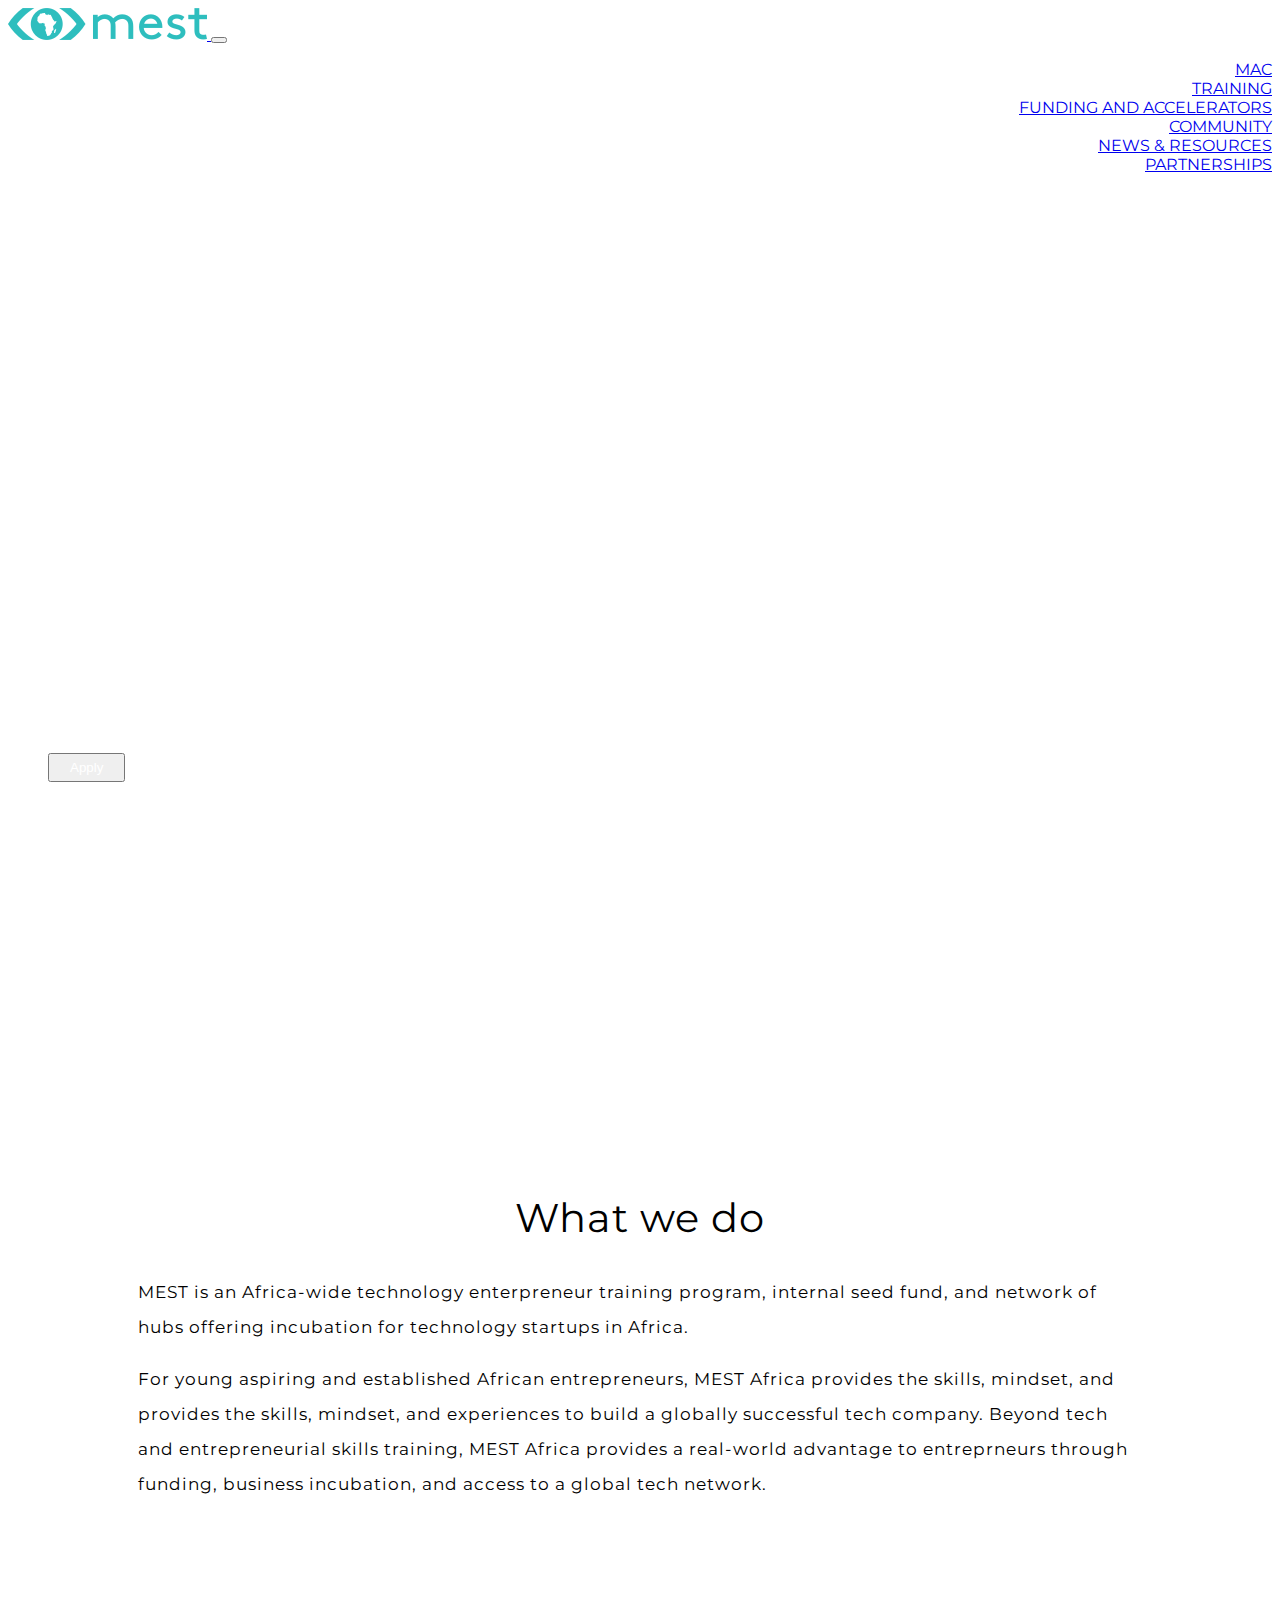
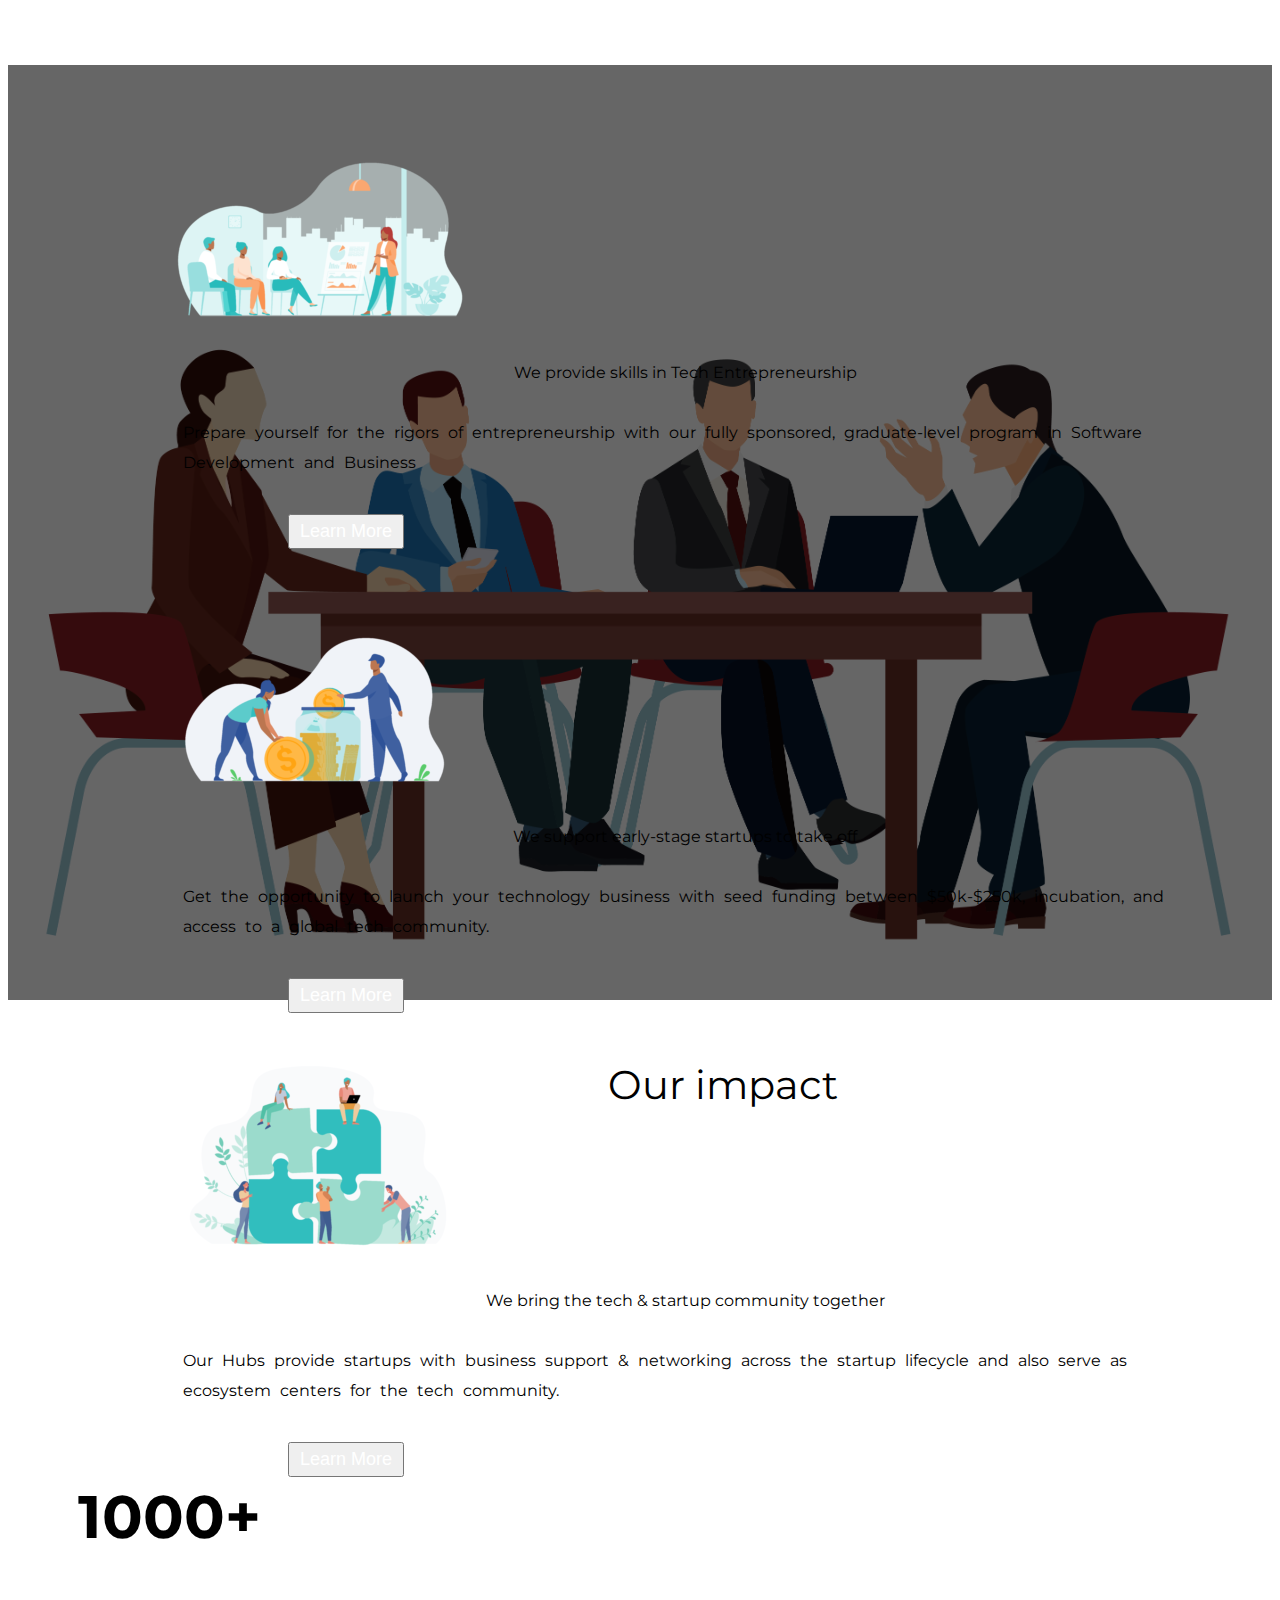
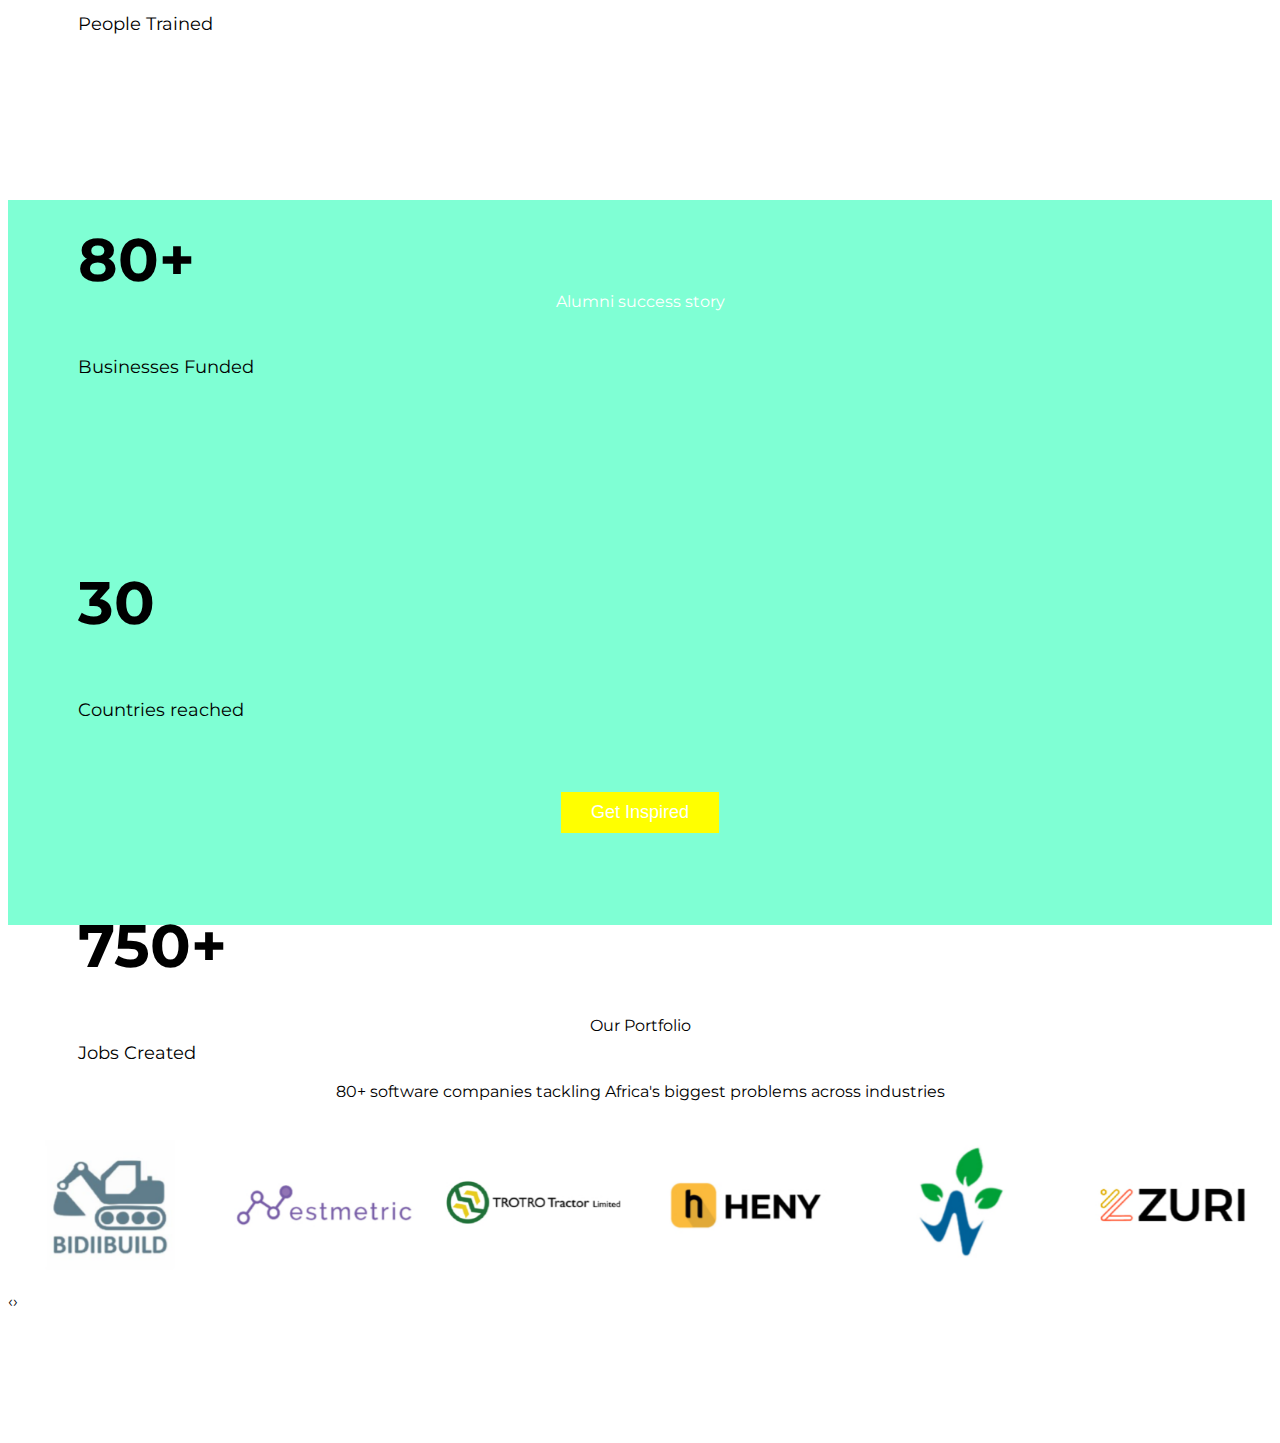
==== index.html @ 81d03a1d "adding pics to asset and creating carousel" ====
<!DOCTYPE html>
<html>

<head>
	<meta charset="UTF-8">
	<meta http-equiv="X-UA-Compatible" content="IE=edge">
	<meta name="viewport" content="width=device-width, initial-scale=1.0">
	<title>MeltWater</title>
	<link rel="icon" type="image/ico" href="./asset/favicon5.ico">

	<link href="https://cdn.jsdelivr.net/npm/bootstrap@5.2.0/dist/css/bootstrap.min.css" rel="stylesheet"
		integrity="sha384-gH2yIJqKdNHPEq0n4Mqa/HGKIhSkIHeL5AyhkYV8i59U5AR6csBvApHHNl/vI1Bx" crossorigin="anonymous">
	<link rel="stylesheet" href="index.css">

	<link rel="preconnect" href="https://fonts.googleapis.com">
	<link rel="preconnect" href="https://fonts.gstatic.com" crossorigin>
	<link href="https://fonts.googleapis.com/css2?family=Montserrat:wght@500&display=swap" rel="stylesheet">
	<link rel="stylesheet" href="https://cdnjs.cloudflare.com/ajax/libs/OwlCarousel2/2.3.4/assets/owl.carousel.min.css"
		integrity="sha512-tS3S5qG0BlhnQROyJXvNjeEM4UpMXHrQfTGmbQ1gKmelCxlSEBUaxhRBj/EFTzpbP4RVSrpEikbmdJobCvhE3g=="
		crossorigin="anonymous" referrerpolicy="no-referrer" />
	<link rel="stylesheet" href="https://cdnjs.cloudflare.com/ajax/libs/OwlCarousel2/2.3.4/assets/owl.theme.default.min.css"
		integrity="sha512-sMXtMNL1zRzolHYKEujM2AqCLUR9F2C4/05cdbxjjLSRvMQIciEPCQZo++nk7go3BtSuK9kfa/s+a4f4i5pLkw=="
		crossorigin="anonymous" referrerpolicy="no-referrer" />

</head>

<body class="font">
	<nav class="navbar sticky-top navbar-expand-lg bg-light  ">

		<div class="container-fluid navbar-header">

			<a class="navbar-brand pl-3 " href="#">
				<img src="./asset/mestlogo.png" class="image ">
			</a>
			<button class="navbar-toggler" type="button" data-bs-toggle="collapse" data-bs-target="#clementnav"
				aria-controls="clementnav" aria-expanded="true" aria-label="Toggle navigation">

				<span class="navbar-toggler-icon"></span>

			</button>
			<div id="clementnav" class="collapse navbar-collapse  justify-content-end ">
				<ul class="navbar-nav ">

					<li class="nav-item ">

						<a class="nav-link active" aria-current="page" href="#">
							MAC
						</a>
					</li>

					<li class="nav-item dropdown">

						<a class="nav-link " href="#" role="button" data-bs-toggle="dropdown" aria-expanded="false">
							TRAINING
						</a>

						<ul class="dropdown-menu">

							<li>
								<a class="dropdown-item" href="#"> MEST Africa Training Program</a>
							</li>

							<li>
								<a class="dropdown-item" href="#"> Pre-MEST</a>
							</li>

						</ul>
					</li>

					<li class="nav-item dropdown">
						<a class="nav-link " href="#" role="button" data-bs-toggle="dropdown" aria-expanded="false">
							FUNDING AND ACCELERATORS
						</a>

						<ul class="dropdown-menu">
							<li>
								<a class="dropdown-item" href="#"> MEST Seed</a>
							</li>
							<li>
								<a class="dropdown-item" href="#"> MEST Express</a>
							</li>
							<li>
								<a class="dropdown-item" href="#"> MEST Scale</a>
							</li>
						</ul>
					</li>
					<li class="nav-item dropdown ">
						<a class="nav-link " href="#" role="button" data-bs-toggle="dropdown" aria-expanded="false">
							COMMUNITY
						</a>
						<ul class="dropdown-menu">
							<li>
								<a class="dropdown-item" href="#">Upcoming Events</a>
							</li>
							<li>
								<a class="dropdown-item" href="#"> Hubs</a>
							</li>
							<li>
								<a class="dropdown-item" href="#"> Community Programs</a>
							</li>
							<li>
								<a class="dropdown-item" href="#"> Sucess Stories </a>
							</li>
						</ul>
					</li>
					<li class="nav-item dropdown">
						<a class="nav-link " href="#" role="button" data-bs-toggle="dropdown" aria-expanded="false">
							NEWS & RESOURCES
						</a>
						<ul class="dropdown-menu">
							<li>
								<a class="dropdown-item" href="#"> MEST Updates</a>
							</li>
							<li>
								<a class="dropdown-item" href="#"> Reports and Resources</a>
							</li>
							<li>
								<a class="dropdown-item" href="#"> Ecosytem Insights</a>
							</li>
						</ul>
					</li>
					<li class="nav-item">
						<a class="nav-link" href="#">
							PARTNERSHIPS
						</a>
					</li>
				</ul>
			</div>
		</div>
	</nav>
	<section>
		<div id="container">
			<video autoplay="autoplay" muted="muted" loop="loop" id="video1">
				<source src="./asset/video.mp4" type="video/mp4">
			</video>

			<div class="div1">
				<p class="h2">
					Become a globally <br> successful tech <br> entrepreneur <br>
				</p>
				<button class="btn bg-info">
					<a href="#" class="link"> Apply</a>
				</button>
			</div>

		</div>
	</section>

	<div class="container " id="div2">
		<p class="h3" id="head">What we do</p>
		<p>MEST is an Africa-wide technology enterpreneur training program, internal seed fund, and network of hubs
			offering incubation for technology startups in Africa. </p>

		<p id="break"> For young aspiring and established African entrepreneurs, MEST Africa provides the skills,
			mindset, and provides the skills, mindset, and experiences to build a globally successful tech company.
			Beyond tech and entrepreneurial skills training, MEST Africa provides a real-world advantage to entreprneurs
			through funding, business incubation, and access to a global tech network.</p>

	</div>

	<div class="container-fluid" id="maindiv">

		<div class=" container-fluid row " id="row1">

			<div class=" col col-sm-3 col-md-3 col-lg-3 col-xl-3 bg-white" id="column">

				<img src="./asset/picture 1.png" class="img2">
				<p class="h4" id="head2">
					We provide skills in Tech Entrepreneurship
				</p>
				<p id="para">Prepare yourself for the rigors of entrepreneurship with our fully sponsored,
					graduate-level program in Software Development and Business</p>

				<button class="btn btn-info" id="btn2">

					<a href="#" id="link1"> Learn More </a>

				</button>
			</div>

			<div class="col col-sm-3 col-md-3 col-lg-3 col-xl-3  bg-white" id="column">

				<img src="./asset/picture2.png" class="img2">

				<p class="h4" id="head2">
					We support early-stage startups to take off
				</p>

				<p id="para"> Get the opportunity to launch your technology business with seed funding between
					$50k-$250k, incubation, and access to a global tech community.</p>

				<button class="btn btn-info" id="btn2">

					<a href="#" id="link1"> Learn More </a>

				</button>

			</div>

			<div class="col col-sm-3 col-md-3 col-lg-3 col-xl-3  bg-white" id="column">
				<img src="./asset/picture3.png" class="img2">
				<p class="h4" id="head2">
					We bring the tech & startup community together

				</p>

				<p id="para"> Our Hubs provide startups with business support & networking across the startup lifecycle
					and also serve as ecosystem centers for the tech community.</p>

				<button class="btn btn-info" id="btn2">

					<a href="#" id="link1"> Learn More </a>

				</button>
			</div>

		</div>
	</div>
	<div class="container-fluid" id="maincontainer">

		<div id="impact" class="border-bottom border-dark "> Our impact </div>

		<div class="container-fluid row justify-content-center" id="bigbox">

			<div class=" col-md-2 col-sm-2 col-lg-2 border border-5 border-dark" id="smallbox">

				<h3 class="hd3">1000+</h3>

				<p class="para2"> People Trained</p>
			</div>

			<div class=" col-md-2 col-sm-2 col-lg-2 col-xl-2 border border-5 border-dark" id="smallbox">
				<h3 class="hd3">80+</h3>
				<p class="para2">Businesses Funded</p>
			</div>

			<div class=" col-md-2  col-sm-2 col-lg-2 col-xl-2 border border-5  border-dark" id="smallbox">
				<h3 class="hd3">30</h3>
				<p class="para2">Countries reached</p>
			</div>

			<div class=" col-md-2 col-sm-2 col-lg-2 col-xl-2 border border-5 border-dark" id="smallbox">
				<h3 class="hd3"> 750+ </h3>
				<p class="para2">Jobs Created</p>
			</div>
		</div>
	</div>

	<div class="container-fluid" id="youtubediv">
		<div class="alumni">
			<p class="h3" id="alumni"> Alumni success story</p>
		</div>
		<div class="youtubecontainer">
			<div class="youtube">
				<iframe id="iyou" width="400" height="256" src="https://www.youtube.com/embed/HxSj5YrQ40c"
					title="ALUMNI SPOTLIGHT: Seth Akumani" frameborder="0"
					allow="accelerometer; autoplay; clipboard-write; encrypted-media; gyroscope; picture-in-picture"
					allowfullscreen></iframe>
			</div>
			<div class="youtube">
				<iframe id="iyou" width="400" height="256" src="https://www.youtube.com/embed/zXmqnw8GD6o"
					title="ALUMNI SPOTLIGHT: Richard Brandt" frameborder="0"
					allow="accelerometer; autoplay; clipboard-write; encrypted-media; gyroscope; picture-in-picture"
					allowfullscreen></iframe>
			</div>
			<div class="youtube">
				<iframe id="iyou" width="400" height="256" src="https://www.youtube.com/embed/n946v90SEU4"
					title="Alumni Spotlight: Lady-Omega Hammond" frameborder="0"
					allow="accelerometer; autoplay; clipboard-write; encrypted-media; gyroscope; picture-in-picture"
					allowfullscreen></iframe>
	
			</div>
		</div>
		<button class="but">
			Get Inspired
		</button>
	</div>
	
	
	<div class="carousel">
		<p class="h3" id="portfolio">
			Our Portfolio
		</p>
		<p id="portfolio2"> 80+ software companies tackling Africa's biggest problems across industries</p>
		<div class="owl-carousel">
			<img class="owl-image" src="./asset/mestbranchlogo.4.png">
			<img class="owl-image" src="./asset/mestbranchlogo.jpg">
			<img class="owl-image" src="./asset/mestbranchlogo0.jpg">
			<img class="owl-image" src="./asset/mestbranchlogo1.jpg">
			<img class="owl-image" src="./asset/mestbranchlogo3.jpg">
			<img class="owl-image" src="./asset/mestbranchlogo5.jpg">
			<img class="owl-image" src="./asset/mestbranchlogo6.jpg">
			<img class="owl-image" src="./asset/mestbranchlogo7.jpg">
			<img class="owl-image" src="./asset/mestbranchlogo8.jpg">
			<img class="owl-image" src="./asset/mestbranchlogo9.jpg">
			<img class="owl-image" src="./asset/mestbranchlogo11.jpg">
			<img class="owl-image" src="./asset/mestbranchlogo12.jpg">
			<img class="owl-image" src="./asset/mestbranchlogo13.jpg">
			<img class="owl-image" src="./asset/mestbranchlogo15.png">
			<img class="owl-image" src="./asset/mestbranchlogo16.png">
	
		</div>
	</div>

	<div>
		 
	</div>











	<script src="https://code.jquery.com/jquery-2.1.3.min.js"></script>
	<script src="https://cdn.jsdelivr.net/npm/bootstrap@5.2.0/dist/js/bootstrap.bundle.min.js"
		integrity="sha384-A3rJD856KowSb7dwlZdYEkO39Gagi7vIsF0jrRAoQmDKKtQBHUuLZ9AsSv4jD4Xa"
		crossorigin="anonymous"></script>
	<script src="https://cdnjs.cloudflare.com/ajax/libs/OwlCarousel2/2.3.4/owl.carousel.min.js"
		integrity="sha512-bPs7Ae6pVvhOSiIcyUClR7/q2OAsRiovw4vAkX+zJbw3ShAeeqezq50RIIcIURq7Oa20rW2n2q+fyXBNcU9lrw=="
		crossorigin="anonymous" referrerpolicy="no-referrer"> </script>
	
	<script>
		$(document).ready(function () {
			$(".owl-carousel").owlCarousel({
				autoplay: true,
				loop: true,
				margin: 10,
				responsiveClass: true,
				responsive: {
					0: {
						items: 3,
						nav: true
					},
					600: {
						items: 6,
						nav: false
					},
					1000: {
						items: 6,
						nav: true,
						loop: true
					}
				}
			});
		});
	</script>
</body>

</html>
---- index.css ----
.font {
  font-family: "Montserrat", sans-serif;
}

#video1 {
  position: absolute;
  right: 0;
  top: 0;
  left: 0;
  overflow: hidden;
  z-index: -1;
  width: 100%;
}


#container {
  display: flex;
  height: 80vh;
  overflow: hidden; 
   }

.div1 {
  margin: 280px 30px 30px 40px;
  color: #fff;
  letter-spacing: 2px;
}

.h2{
font-size: 50px;
}

.link{
text-decoration: none;
color: #fff;
}

#link1 {
  color: #fff;
  text-decoration: none;
  font-size: 18px;
}

.btn{
  padding: 5px 20px;
}

#div2 {
  height: 45vh;
  margin-top: 200px;
  letter-spacing: 1px;
  padding: 50px 130px;
  line-height: 35px;
  font-size: 17px;
}
#head {
  font-size: 40px;
  text-align: center}

  #maindiv {
  background-image: url(./asset/background2.png);
  background-size: cover;
  background-position: center;
  background-color: rgba(0, 0, 0, 0.6);
  background-blend-mode: overlay;
  margin-top: 50px;
  height: 95vh;
  padding: 40px 40px 40px 40px;
  
}


#para {
  word-spacing: 5px;
  padding: 20px 45px 20px 45px;
  font-size: 16px;
  line-height: 30px;
}

#head2 {
  text-align: center;
  padding-top: 25px;
}

#btn2 {
  margin-left: 150px;
  padding: 5px 10px 5px 10px;
  margin-bottom: 20px;
}

.img2{  
  margin-left: 30px;
}

#maincontainer{height: 80vh;
}

#bigbox {
  margin-top: 120px;
  height: 40vh;
}

#smallbox {
  margin: 30px;
  padding: 60px 20px 20px 40px;
}

#impact { 
  width: 30%;
  font-size: 40px;
  font-weight: 10px;
  height: 20vh;
  padding: 30px 0px 0px 90px;
  margin-left: 510px;
  margin-top: 30px;
}

#column{
  margin: 0px 0px 0px 90px;
}

.hd3{
  font-size: 60px;
}

.para2{
  font-size: 18px;
}

#youtubediv{
  height: 75vh;
  background-color: aquamarine;
  color: white;
text-align: center;
margin-top: 50px;
justify-content: space-around;
align-items: center;
display: flex;
flex-direction: column;
padding-bottom: 50px;
}

.youtubecontainer{
display: flex;
align-items: center;
justify-content: space-between
}

#alumni{
  margin: 50px;
  align-self: center;
}

.youtube{
  margin: 0px 25px 0px 25px;
  text-align: center;
  
} 

.but{
  color: #fff;
  background-color: yellow;
  padding: 10px 30px;
  border: none;
  margin-top: 5px;
  font-size: 18px;
}

#portfolio{
text-align: center;
}

#portfolio2{
text-align: center;
}

.carousel{
  height: 50vh;
  padding-top: 60px;
  line-height: 50px;
}




@media only screen and (max-width: 600px) {
 .navbar .nav-item {
	display: flex;
	justify-content: right;
	}
	.navbar .navbar-brand .image { 
		width: 25%;}
  .div1{
     margin: 30px 20px 20px 20px;             
	}
  .navbar .navbar-toggler{
    width: 12%;
  }
  .h2{
    font-size: 15px;
  }
  .btn .link{
    padding: 0px 10px;
    font-size: 12px;
  }
  #div2{
    font-size: 12px;
    line-height: 20px;
    padding: 8px;
    height: 40vh;
  
    margin-top: 10px;
  }
  #container{
    height:20vh;
  }

  #head{
    font-size: 25px;
    
  }
  

#maindiv{
  height: 130vh;
  padding-left: 8px;
}

#para {
  
  padding: 3px;
  font-size: 13px;
  line-height: 20px;
}
#head2 {
  text-align: center;
  padding-top: 15px;
  font-size: 15px;
}

.img2{
  width: 60px;
  margin-left: 15px;
}

#btn2 {
  margin-left: 20px;
  padding: 0px 8px 0px 8px;
  margin-bottom: 0px;
}

#link1{
  font-size: 8px;
}

#bigbox {
  margin-top: 50px;
  margin-bottom: 1 0px;
  height: 100vh;
}

#smallbox {
  margin: 15px;
  padding: 60px 10px 20px 110px;
}

#impact {
  width: 40%;
  font-size: 20px;
  font-weight: 10px;
  margin-left: 100px;
  margin-top: 50px;
  height: 15vh;
  padding: 15px 0px 0px 5px ;
}

#row1{
  height: 120vh;
}

#column{
  margin: 10px 0px 0px 70px;
}

.hd3{
  font-size: 40px;
}

.para2{
  font-size: 14px;
}

.youtubecontainer{
    flex-direction: column;

}
#youtubediv{
    margin-top: 80px;
    height: 110vh;

}

#maincontainer{
height: 120vh;
}

#iyou{
  width: 250;
  height: 256;
}

.but{

  padding: 10px 30px;
  font-size: 15px;
}

#portfolio2{ 
  font-size: 12px;
}

.carousel{
  line-height: 20px;
}

}

 
@media only screen and (min-width: 600px) {
  .navbar .nav-item {
	display: flex;
	justify-content: right;
	}
 
}


@media only screen and (min-width: 992px) {
 .navbar .nav-item .dropdown-menu{ display: none; }
	.navbar .nav-item:hover .nav-link{   }
	.navbar .nav-item:hover .dropdown-menu{ display: block; }
	.navbar .nav-item .dropdown-menu{ margin-top:0; }
}

/* .owl-image {
  width: 200px !important;
  object-fit: cover;
} */
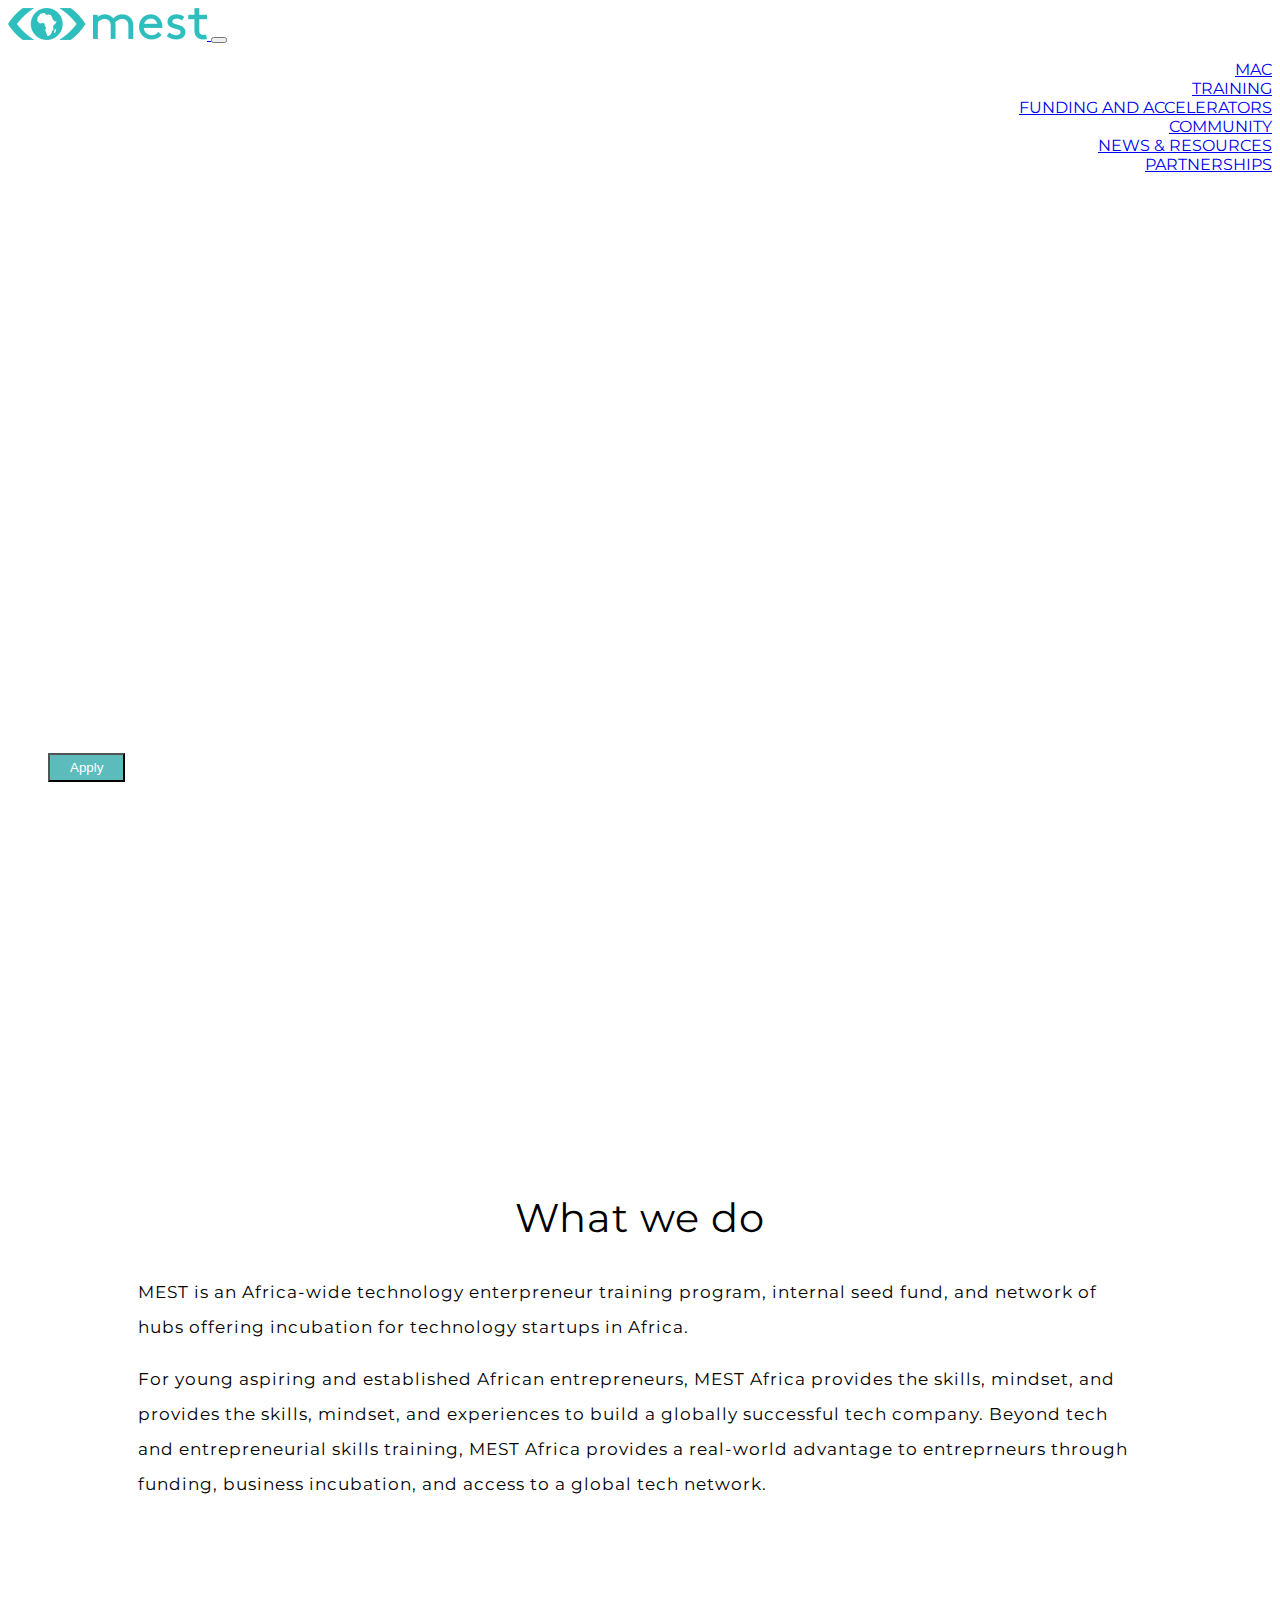
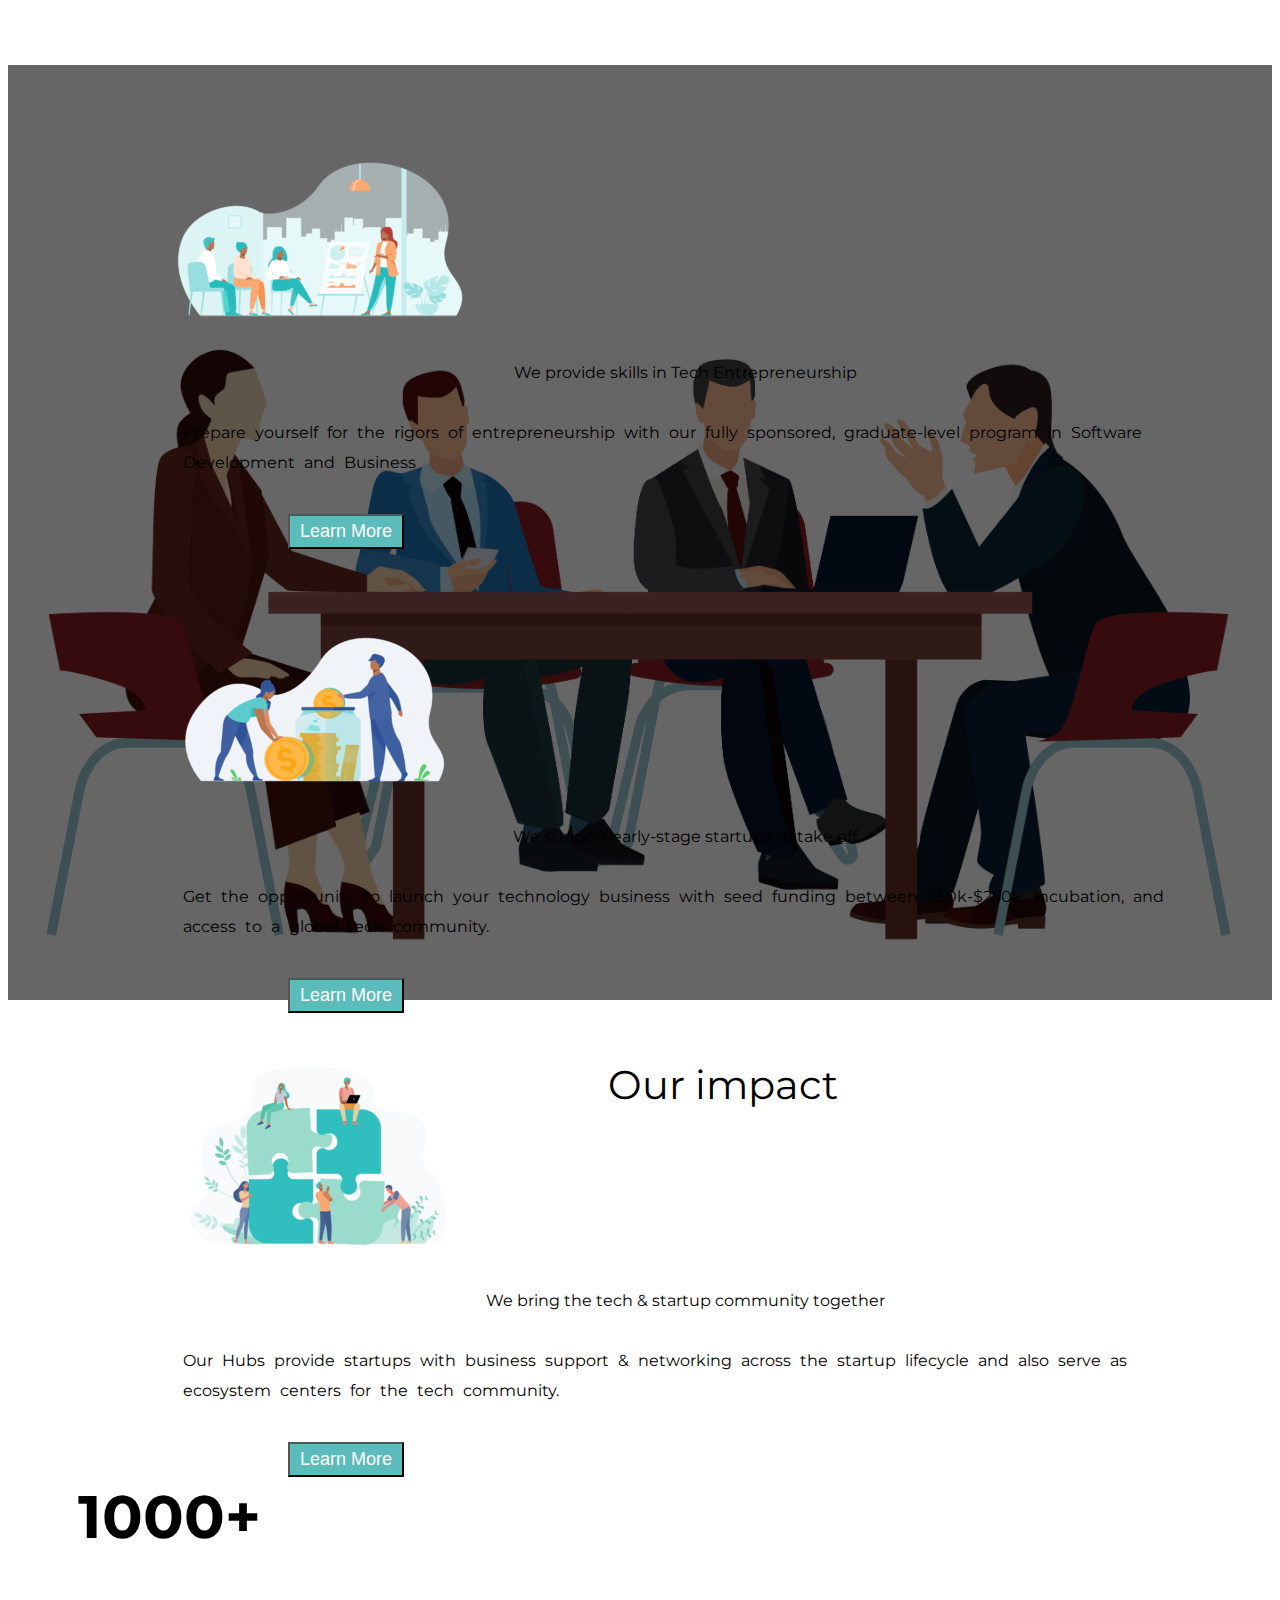
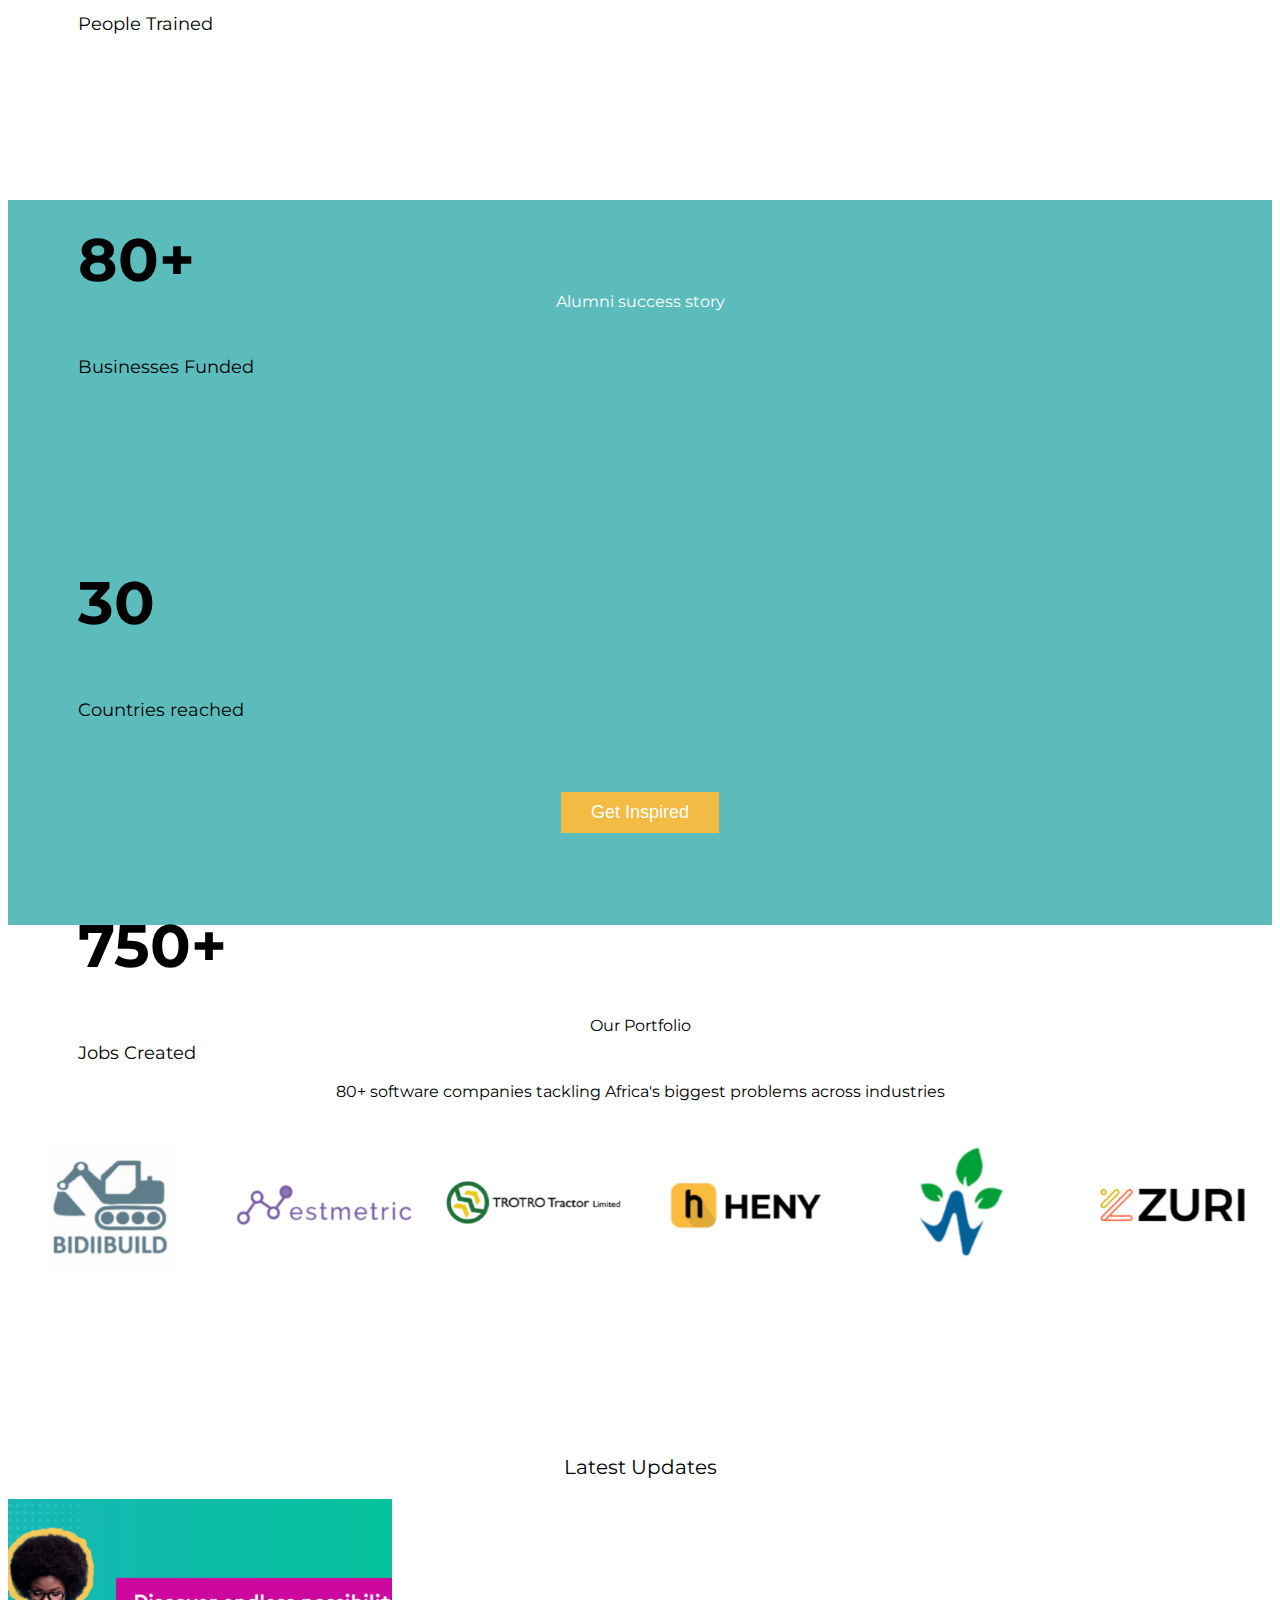
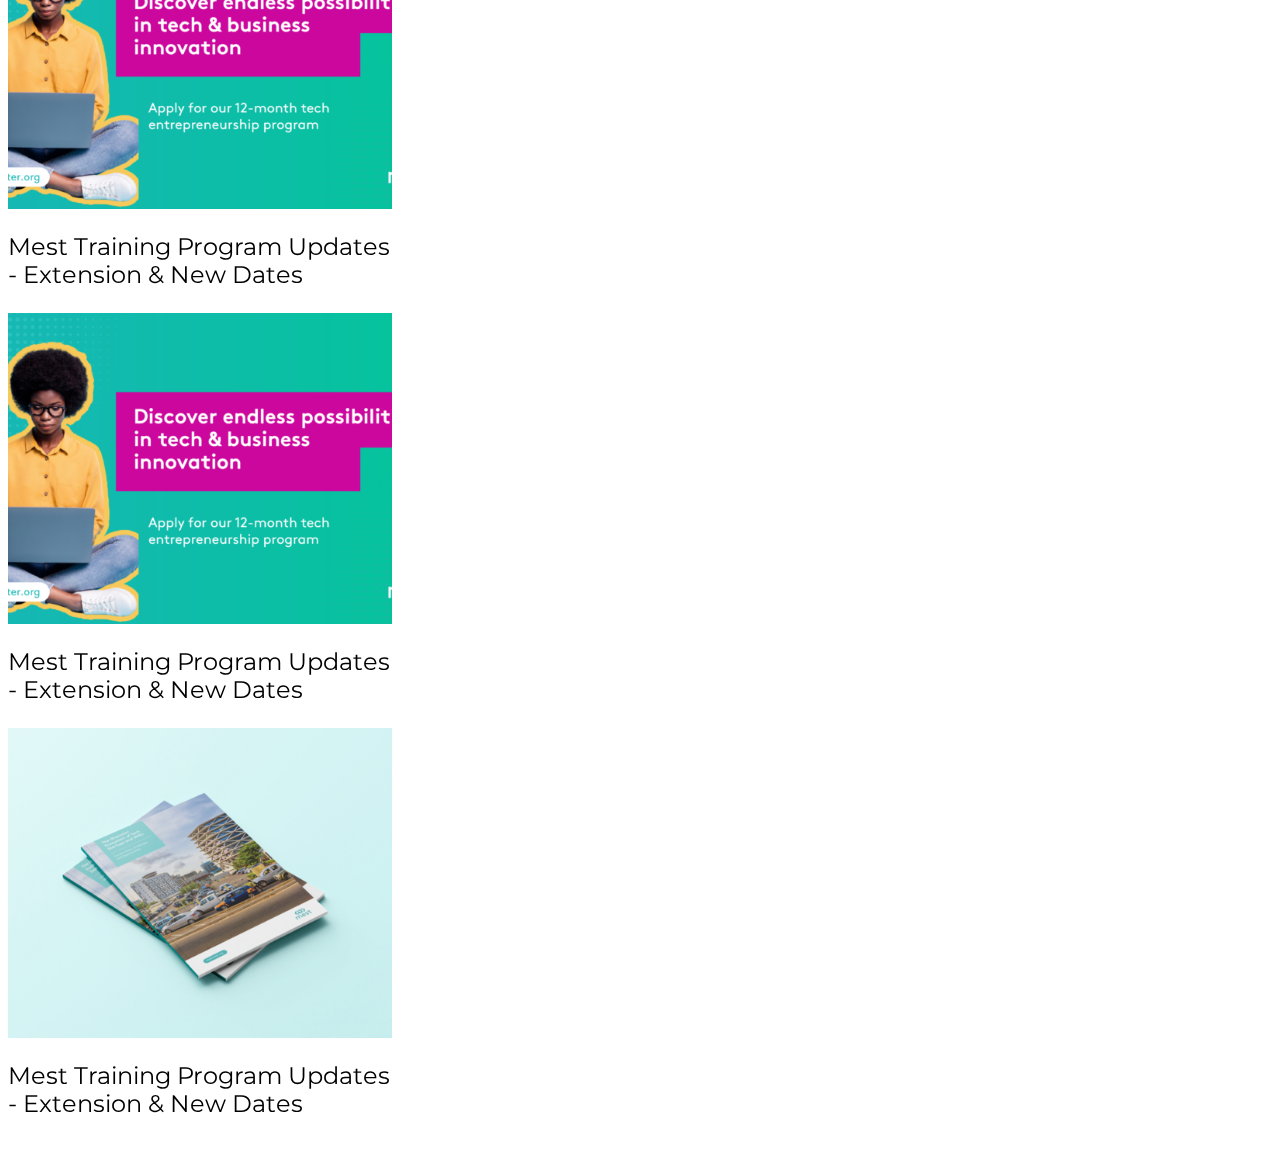
==== commit 60aee67b: "adding images to create a carousel" ====
--- a/index.html
+++ b/index.html
@@ -1,354 +1,570 @@
 <!DOCTYPE html>
 <html>
-
-<head>
-	<meta charset="UTF-8">
-	<meta http-equiv="X-UA-Compatible" content="IE=edge">
-	<meta name="viewport" content="width=device-width, initial-scale=1.0">
-	<title>MeltWater</title>
-	<link rel="icon" type="image/ico" href="./asset/favicon5.ico">
-
-	<link href="https://cdn.jsdelivr.net/npm/bootstrap@5.2.0/dist/css/bootstrap.min.css" rel="stylesheet"
-		integrity="sha384-gH2yIJqKdNHPEq0n4Mqa/HGKIhSkIHeL5AyhkYV8i59U5AR6csBvApHHNl/vI1Bx" crossorigin="anonymous">
-	<link rel="stylesheet" href="index.css">
-
-	<link rel="preconnect" href="https://fonts.googleapis.com">
-	<link rel="preconnect" href="https://fonts.gstatic.com" crossorigin>
-	<link href="https://fonts.googleapis.com/css2?family=Montserrat:wght@500&display=swap" rel="stylesheet">
-	<link rel="stylesheet" href="https://cdnjs.cloudflare.com/ajax/libs/OwlCarousel2/2.3.4/assets/owl.carousel.min.css"
-		integrity="sha512-tS3S5qG0BlhnQROyJXvNjeEM4UpMXHrQfTGmbQ1gKmelCxlSEBUaxhRBj/EFTzpbP4RVSrpEikbmdJobCvhE3g=="
-		crossorigin="anonymous" referrerpolicy="no-referrer" />
-	<link rel="stylesheet" href="https://cdnjs.cloudflare.com/ajax/libs/OwlCarousel2/2.3.4/assets/owl.theme.default.min.css"
-		integrity="sha512-sMXtMNL1zRzolHYKEujM2AqCLUR9F2C4/05cdbxjjLSRvMQIciEPCQZo++nk7go3BtSuK9kfa/s+a4f4i5pLkw=="
-		crossorigin="anonymous" referrerpolicy="no-referrer" />
-
-</head>
-
-<body class="font">
-	<nav class="navbar sticky-top navbar-expand-lg bg-light  ">
-
-		<div class="container-fluid navbar-header">
-
-			<a class="navbar-brand pl-3 " href="#">
-				<img src="./asset/mestlogo.png" class="image ">
-			</a>
-			<button class="navbar-toggler" type="button" data-bs-toggle="collapse" data-bs-target="#clementnav"
-				aria-controls="clementnav" aria-expanded="true" aria-label="Toggle navigation">
-
-				<span class="navbar-toggler-icon"></span>
-
-			</button>
-			<div id="clementnav" class="collapse navbar-collapse  justify-content-end ">
-				<ul class="navbar-nav ">
-
-					<li class="nav-item ">
-
-						<a class="nav-link active" aria-current="page" href="#">
-							MAC
-						</a>
-					</li>
-
-					<li class="nav-item dropdown">
-
-						<a class="nav-link " href="#" role="button" data-bs-toggle="dropdown" aria-expanded="false">
-							TRAINING
-						</a>
-
-						<ul class="dropdown-menu">
-
-							<li>
-								<a class="dropdown-item" href="#"> MEST Africa Training Program</a>
-							</li>
-
-							<li>
-								<a class="dropdown-item" href="#"> Pre-MEST</a>
-							</li>
-
-						</ul>
-					</li>
-
-					<li class="nav-item dropdown">
-						<a class="nav-link " href="#" role="button" data-bs-toggle="dropdown" aria-expanded="false">
-							FUNDING AND ACCELERATORS
-						</a>
-
-						<ul class="dropdown-menu">
-							<li>
-								<a class="dropdown-item" href="#"> MEST Seed</a>
-							</li>
-							<li>
-								<a class="dropdown-item" href="#"> MEST Express</a>
-							</li>
-							<li>
-								<a class="dropdown-item" href="#"> MEST Scale</a>
-							</li>
-						</ul>
-					</li>
-					<li class="nav-item dropdown ">
-						<a class="nav-link " href="#" role="button" data-bs-toggle="dropdown" aria-expanded="false">
-							COMMUNITY
-						</a>
-						<ul class="dropdown-menu">
-							<li>
-								<a class="dropdown-item" href="#">Upcoming Events</a>
-							</li>
-							<li>
-								<a class="dropdown-item" href="#"> Hubs</a>
-							</li>
-							<li>
-								<a class="dropdown-item" href="#"> Community Programs</a>
-							</li>
-							<li>
-								<a class="dropdown-item" href="#"> Sucess Stories </a>
-							</li>
-						</ul>
-					</li>
-					<li class="nav-item dropdown">
-						<a class="nav-link " href="#" role="button" data-bs-toggle="dropdown" aria-expanded="false">
-							NEWS & RESOURCES
-						</a>
-						<ul class="dropdown-menu">
-							<li>
-								<a class="dropdown-item" href="#"> MEST Updates</a>
-							</li>
-							<li>
-								<a class="dropdown-item" href="#"> Reports and Resources</a>
-							</li>
-							<li>
-								<a class="dropdown-item" href="#"> Ecosytem Insights</a>
-							</li>
-						</ul>
-					</li>
-					<li class="nav-item">
-						<a class="nav-link" href="#">
-							PARTNERSHIPS
-						</a>
-					</li>
-				</ul>
+  <head>
+    <meta charset="UTF-8" />
+    <meta http-equiv="X-UA-Compatible" content="IE=edge" />
+    <meta name="viewport" content="width=device-width, initial-scale=1.0" />
+    <title>MeltWater</title>
+    <link rel="icon" type="image/ico" href="./asset/favicon5.ico" />
+
+    <link
+      href="https://cdn.jsdelivr.net/npm/bootstrap@5.2.0/dist/css/bootstrap.min.css"
+      rel="stylesheet"
+      integrity="sha384-gH2yIJqKdNHPEq0n4Mqa/HGKIhSkIHeL5AyhkYV8i59U5AR6csBvApHHNl/vI1Bx"
+      crossorigin="anonymous"
+    />
+    <link rel="stylesheet" href="index.css" />
+
+    <link rel="preconnect" href="https://fonts.googleapis.com" />
+    <link rel="preconnect" href="https://fonts.gstatic.com" crossorigin />
+    <link
+      href="https://fonts.googleapis.com/css2?family=Montserrat:wght@500&display=swap"
+      rel="stylesheet"
+    />
+    <link
+      rel="stylesheet"
+      href="https://cdnjs.cloudflare.com/ajax/libs/OwlCarousel2/2.3.4/assets/owl.carousel.min.css"
+      integrity="sha512-tS3S5qG0BlhnQROyJXvNjeEM4UpMXHrQfTGmbQ1gKmelCxlSEBUaxhRBj/EFTzpbP4RVSrpEikbmdJobCvhE3g=="
+      crossorigin="anonymous"
+      referrerpolicy="no-referrer"
+    />
+    <link
+      rel="stylesheet"
+      href="https://cdnjs.cloudflare.com/ajax/libs/OwlCarousel2/2.3.4/assets/owl.theme.default.min.css"
+      integrity="sha512-sMXtMNL1zRzolHYKEujM2AqCLUR9F2C4/05cdbxjjLSRvMQIciEPCQZo++nk7go3BtSuK9kfa/s+a4f4i5pLkw=="
+      crossorigin="anonymous"
+      referrerpolicy="no-referrer"
+    />
+    <link
+      rel="stylesheet"
+      href="https://cdnjs.cloudflare.com/ajax/libs/animate.css/4.1.1/animate.min.css"
+    />
+  </head>
+
+  <body class="font">
+    <nav class="navbar sticky-top navbar-expand-lg bg-light">
+      <div class="container-fluid navbar-header">
+        <a class="navbar-brand pl-3" href="#">
+          <img src="./asset/mestlogo.png" class="image" />
+        </a>
+        <button
+          class="navbar-toggler"
+          type="button"
+          data-bs-toggle="collapse"
+          data-bs-target="#clementnav"
+          aria-controls="clementnav"
+          aria-expanded="true"
+          aria-label="Toggle navigation"
+        >
+          <span class="navbar-toggler-icon"></span>
+        </button>
+        <div
+          id="clementnav"
+          class="collapse navbar-collapse justify-content-end"
+        >
+          <ul class="navbar-nav">
+            <li class="nav-item">
+              <a class="nav-link active" aria-current="page" href="#"> MAC </a>
+            </li>
+
+            <li class="nav-item dropdown">
+              <a
+                class="nav-link"
+                href="#"
+                role="button"
+                data-bs-toggle="dropdown"
+                aria-expanded="false"
+              >
+                TRAINING
+              </a>
+
+              <ul class="dropdown-menu">
+                <li>
+                  <a class="dropdown-item" href="#">
+                    MEST Africa Training Program</a
+                  >
+                </li>
+
+                <li>
+                  <a class="dropdown-item" href="#"> Pre-MEST</a>
+                </li>
+              </ul>
+            </li>
+
+            <li class="nav-item dropdown">
+              <a
+                class="nav-link"
+                href="#"
+                role="button"
+                data-bs-toggle="dropdown"
+                aria-expanded="false"
+              >
+                FUNDING AND ACCELERATORS
+              </a>
+
+              <ul class="dropdown-menu">
+                <li>
+                  <a class="dropdown-item" href="#"> MEST Seed</a>
+                </li>
+                <li>
+                  <a class="dropdown-item" href="#"> MEST Express</a>
+                </li>
+                <li>
+                  <a class="dropdown-item" href="#"> MEST Scale</a>
+                </li>
+              </ul>
+            </li>
+            <li class="nav-item dropdown">
+              <a
+                class="nav-link"
+                href="#"
+                role="button"
+                data-bs-toggle="dropdown"
+                aria-expanded="false"
+              >
+                COMMUNITY
+              </a>
+              <ul class="dropdown-menu">
+                <li>
+                  <a class="dropdown-item" href="#">Upcoming Events</a>
+                </li>
+                <li>
+                  <a class="dropdown-item" href="#"> Hubs</a>
+                </li>
+                <li>
+                  <a class="dropdown-item" href="#"> Community Programs</a>
+                </li>
+                <li>
+                  <a class="dropdown-item" href="#"> Sucess Stories </a>
+                </li>
+              </ul>
+            </li>
+            <li class="nav-item dropdown">
+              <a
+                class="nav-link"
+                href="#"
+                role="button"
+                data-bs-toggle="dropdown"
+                aria-expanded="false"
+              >
+                NEWS & RESOURCES
+              </a>
+              <ul class="dropdown-menu">
+                <li>
+                  <a class="dropdown-item" href="#"> MEST Updates</a>
+                </li>
+                <li>
+                  <a class="dropdown-item" href="#"> Reports and Resources</a>
+                </li>
+                <li>
+                  <a class="dropdown-item" href="#"> Ecosytem Insights</a>
+                </li>
+              </ul>
+            </li>
+            <li class="nav-item">
+              <a class="nav-link" href="#"> PARTNERSHIPS </a>
+            </li>
+          </ul>
+        </div>
+      </div>
+    </nav>
+    <section>
+      <div id="container">
+        <video autoplay="autoplay" muted="muted" loop="loop" id="video1">
+          <source src="./asset/video.mp4" type="video/mp4" />
+        </video>
+
+        <div class="div1">
+          <p class="h2">
+            Become a globally <br />
+            successful tech <br />
+            entrepreneur <br />
+          </p>
+          <button class="btn">
+            <a href="#" class="link"> Apply</a>
+          </button>
+        </div>
+      </div>
+    </section>
+
+    <div class="container" id="div2">
+      <p class="h3" id="head">What we do</p>
+      <p>
+        MEST is an Africa-wide technology enterpreneur training program,
+        internal seed fund, and network of hubs offering incubation for
+        technology startups in Africa.
+      </p>
+
+      <p id="break">
+        For young aspiring and established African entrepreneurs, MEST Africa
+        provides the skills, mindset, and provides the skills, mindset, and
+        experiences to build a globally successful tech company. Beyond tech and
+        entrepreneurial skills training, MEST Africa provides a real-world
+        advantage to entreprneurs through funding, business incubation, and
+        access to a global tech network.
+      </p>
+    </div>
+
+    <div class="container-fluid" id="maindiv">
+      <div class="container-fluid row" id="row1">
+        <div
+          class="col col-sm-3 col-md-3 col-lg-3 col-xl-3 bg-white"
+          id="column"
+        >
+          <img src="./asset/picture 1.png" class="img2" />
+          <p class="h4" id="head2">
+            We provide skills in Tech Entrepreneurship
+          </p>
+          <p id="para">
+            Prepare yourself for the rigors of entrepreneurship with our fully
+            sponsored, graduate-level program in Software Development and
+            Business
+          </p>
+
+          <button class="btn btn-info" id="btn2">
+            <a href="#" id="link1"> Learn More </a>
+          </button>
+        </div>
+
+        <div
+          class="col col-sm-3 col-md-3 col-lg-3 col-xl-3 bg-white"
+          id="column"
+        >
+          <img src="./asset/picture2.png" class="img2" />
+
+          <p class="h4" id="head2">
+            We support early-stage startups to take off
+          </p>
+
+          <p id="para">
+            Get the opportunity to launch your technology business with seed
+            funding between $50k-$250k, incubation, and access to a global tech
+            community.
+          </p>
+
+          <button class="btn" id="btn2">
+            <a href="#" id="link1"> Learn More </a>
+          </button>
+        </div>
+
+        <div
+          class="col col-sm-3 col-md-3 col-lg-3 col-xl-3 bg-white"
+          id="column"
+        >
+          <img src="./asset/picture3.png" class="img2" />
+          <p class="h4" id="head2">
+            We bring the tech & startup community together
+          </p>
+
+          <p id="para">
+            Our Hubs provide startups with business support & networking across
+            the startup lifecycle and also serve as ecosystem centers for the
+            tech community.
+          </p>
+
+          <button class="btn btn-info" id="btn2">
+            <a href="#" id="link1"> Learn More </a>
+          </button>
+        </div>
+      </div>
+    </div>
+    <div class="container-fluid" id="maincontainer">
+      <div id="impact" class="border-bottom border-dark">Our impact</div>
+
+      <div class="container-fluid row justify-content-center" id="bigbox">
+        <div
+          class="col-md-2 col-sm-2 col-lg-2 border border-5 border-dark"
+          id="smallbox"
+        >
+          <h3 class="hd3">1000+</h3>
+
+          <p class="para2">People Trained</p>
+        </div>
+
+        <div
+          class="col-md-2 col-sm-2 col-lg-2 col-xl-2 border border-5 border-dark"
+          id="smallbox"
+        >
+          <h3 class="hd3">80+</h3>
+          <p class="para2">Businesses Funded</p>
+        </div>
+
+        <div
+          class="col-md-2 col-sm-2 col-lg-2 col-xl-2 border border-5 border-dark"
+          id="smallbox"
+        >
+          <h3 class="hd3">30</h3>
+          <p class="para2">Countries reached</p>
+        </div>
+
+        <div
+          class="col-md-2 col-sm-2 col-lg-2 col-xl-2 border border-5 border-dark"
+          id="smallbox"
+        >
+          <h3 class="hd3">750+</h3>
+          <p class="para2">Jobs Created</p>
+        </div>
+      </div>
+    </div>
+
+    <div class="container-fluid" id="youtubediv">
+      <div class="alumni">
+        <p class="h3" id="alumni">Alumni success story</p>
+      </div>
+      <div class="youtubecontainer">
+        <div class="youtube">
+          <iframe
+            id="iyou"
+            width="400"
+            height="256"
+            src="https://www.youtube.com/embed/HxSj5YrQ40c"
+            title="ALUMNI SPOTLIGHT: Seth Akumani"
+            frameborder="0"
+            allow="accelerometer; autoplay; clipboard-write; encrypted-media; gyroscope; picture-in-picture"
+            allowfullscreen
+          ></iframe>
+        </div>
+        <div class="youtube">
+          <iframe
+            id="iyou"
+            width="400"
+            height="256"
+            src="https://www.youtube.com/embed/zXmqnw8GD6o"
+            title="ALUMNI SPOTLIGHT: Richard Brandt"
+            frameborder="0"
+            allow="accelerometer; autoplay; clipboard-write; encrypted-media; gyroscope; picture-in-picture"
+            allowfullscreen
+          ></iframe>
+        </div>
+        <div class="youtube">
+          <iframe
+            id="iyou"
+            width="400"
+            height="256"
+            src="https://www.youtube.com/embed/n946v90SEU4"
+            title="Alumni Spotlight: Lady-Omega Hammond"
+            frameborder="0"
+            allow="accelerometer; autoplay; clipboard-write; encrypted-media; gyroscope; picture-in-picture"
+            allowfullscreen
+          ></iframe>
+        </div>
+      </div>
+      <button class="but">Get Inspired</button>
+    </div>
+
+    <div class="carousel">
+      <p class="h3" id="portfolio">Our Portfolio</p>
+      <p id="portfolio2">
+        80+ software companies tackling Africa's biggest problems across
+        industries
+      </p>
+      <div id="one" class="owl-carousel">
+        <img class="owl-image" src="./asset/mestbranchlogo.4.png" />
+        <img class="owl-image" src="./asset/mestbranchlogo.jpg" />
+        <img class="owl-image" src="./asset/mestbranchlogo0.jpg" />
+        <img class="owl-image" src="./asset/mestbranchlogo1.jpg" />
+        <img class="owl-image" src="./asset/mestbranchlogo3.jpg" />
+        <img class="owl-image" src="./asset/mestbranchlogo5.jpg" />
+        <img class="owl-image" src="./asset/mestbranchlogo6.jpg" />
+        <img class="owl-image" src="./asset/mestbranchlogo7.jpg" />
+        <img class="owl-image" src="./asset/mestbranchlogo8.jpg" />
+        <img class="owl-image" src="./asset/mestbranchlogo9.jpg" />
+        <img class="owl-image" src="./asset/mestbranchlogo11.jpg" />
+        <img class="owl-image" src="./asset/mestbranchlogo12.jpg" />
+        <img class="owl-image" src="./asset/mestbranchlogo13.jpg" />
+        <img class="owl-image" src="./asset/mestbranchlogo15.png" />
+        <img class="owl-image" src="./asset/mestbranchlogo16.png" />
+      </div>
+    </div>
+<div class="update">
+	
+		Latest Updates
+</div>
+
+    <div class="carousel-card container ">
+      <div id="two" class="owl-carousel">
+        <div class="row">
+          <div class="col col-md-4 col-sm-3" style="position: relative;">
+			<div class="card card-hover" style="width: 24rem; height: 20rem;">
+
 			</div>
-		</div>
-	</nav>
-	<section>
-		<div id="container">
-			<video autoplay="autoplay" muted="muted" loop="loop" id="video1">
-				<source src="./asset/video.mp4" type="video/mp4">
-			</video>
-
-			<div class="div1">
-				<p class="h2">
-					Become a globally <br> successful tech <br> entrepreneur <br>
-				</p>
-				<button class="btn bg-info">
-					<a href="#" class="link"> Apply</a>
-				</button>
+            <div class="card" style="width: 24rem">
+              <img src="./asset/blog.png" class="card-img-top" />
+              <div class="card-body">
+                <p class="card-text">
+                  Mest Training Program Updates - Extension & New Dates
+                </p>
+              </div>
+            </div>
+          </div>
+          <div class="col col-md-4" style="position:relative ;">
+			<div class="card card-hover" style="width: 24rem; height: 20rem;">
+
 			</div>
-
-		</div>
-	</section>
-
-	<div class="container " id="div2">
-		<p class="h3" id="head">What we do</p>
-		<p>MEST is an Africa-wide technology enterpreneur training program, internal seed fund, and network of hubs
-			offering incubation for technology startups in Africa. </p>
-
-		<p id="break"> For young aspiring and established African entrepreneurs, MEST Africa provides the skills,
-			mindset, and provides the skills, mindset, and experiences to build a globally successful tech company.
-			Beyond tech and entrepreneurial skills training, MEST Africa provides a real-world advantage to entreprneurs
-			through funding, business incubation, and access to a global tech network.</p>
-
-	</div>
-
-	<div class="container-fluid" id="maindiv">
-
-		<div class=" container-fluid row " id="row1">
-
-			<div class=" col col-sm-3 col-md-3 col-lg-3 col-xl-3 bg-white" id="column">
-
-				<img src="./asset/picture 1.png" class="img2">
-				<p class="h4" id="head2">
-					We provide skills in Tech Entrepreneurship
-				</p>
-				<p id="para">Prepare yourself for the rigors of entrepreneurship with our fully sponsored,
-					graduate-level program in Software Development and Business</p>
-
-				<button class="btn btn-info" id="btn2">
-
-					<a href="#" id="link1"> Learn More </a>
-
-				</button>
+            <div class="card" style="width: 24rem">
+              <img src="./asset/blog.png" class="card-img-top" />
+              <div class="card-body">
+                <p class="card-text">
+                  Mest Training Program Updates - Extension & New Dates
+                </p>
+              </div>
+            </div>
+          </div>
+          <div class="col col-md-4 col-sm-3 " style="position: relative ;">
+			<div class="card card-hover" style="width: 24rem; height: 20rem;">
+
 			</div>
-
-			<div class="col col-sm-3 col-md-3 col-lg-3 col-xl-3  bg-white" id="column">
-
-				<img src="./asset/picture2.png" class="img2">
-
-				<p class="h4" id="head2">
-					We support early-stage startups to take off
-				</p>
-
-				<p id="para"> Get the opportunity to launch your technology business with seed funding between
-					$50k-$250k, incubation, and access to a global tech community.</p>
-
-				<button class="btn btn-info" id="btn2">
-
-					<a href="#" id="link1"> Learn More </a>
-
-				</button>
+            <div class="card" style="width: 24rem">
+              <img src="./asset/Ecosystemmest.jpg" class="card-img-top" />
+              <div class="card-body">
+                <p class="card-text">
+                  Mest Training Program Updates - Extension & New Dates
+                </p>
+              </div>
+            </div>
+          </div>
+        </div>
+        <div class="row">
+          <div class="col col-md-4 col-sm-3" style="position:relative ;">
+			<div class="card card-hover" style="width: 24rem; height: 20rem;">
 
 			</div>
-
-			<div class="col col-sm-3 col-md-3 col-lg-3 col-xl-3  bg-white" id="column">
-				<img src="./asset/picture3.png" class="img2">
-				<p class="h4" id="head2">
-					We bring the tech & startup community together
-
-				</p>
-
-				<p id="para"> Our Hubs provide startups with business support & networking across the startup lifecycle
-					and also serve as ecosystem centers for the tech community.</p>
-
-				<button class="btn btn-info" id="btn2">
-
-					<a href="#" id="link1"> Learn More </a>
-
-				</button>
+            <div class="card" style="width: 24rem">
+              <img src="./asset/blog2.jpg" class="card-img-top" />
+              <div class="card-body">
+                <p class="card-text">
+                  Mest Training Program Updates - Extension & New Dates
+                </p>
+              </div>
+            </div>
+          </div>
+          <div class="col col-md-4 col-sm-3" style="position:relative ;">
+			<div class="card card-hover" style="width: 24rem; height: 20rem;">
+
 			</div>
-
-		</div>
-	</div>
-	<div class="container-fluid" id="maincontainer">
-
-		<div id="impact" class="border-bottom border-dark "> Our impact </div>
-
-		<div class="container-fluid row justify-content-center" id="bigbox">
-
-			<div class=" col-md-2 col-sm-2 col-lg-2 border border-5 border-dark" id="smallbox">
-
-				<h3 class="hd3">1000+</h3>
-
-				<p class="para2"> People Trained</p>
+            <div class="card" style="width: 24rem">
+              <img src="./asset/blog3.png" class="card-img-top" />
+              <div class="card-body">
+                <p class="card-text">
+                  Mest Training Program Updates - Extension & New Dates
+                </p>
+              </div>
+            </div>
+          </div>
+          <div class="col col-md-4 col-sm-3" style="position: relative;">
+			<div class="card card-hover" style="width: 24rem; height: 20rem;">
+
 			</div>
-
-			<div class=" col-md-2 col-sm-2 col-lg-2 col-xl-2 border border-5 border-dark" id="smallbox">
-				<h3 class="hd3">80+</h3>
-				<p class="para2">Businesses Funded</p>
-			</div>
-
-			<div class=" col-md-2  col-sm-2 col-lg-2 col-xl-2 border border-5  border-dark" id="smallbox">
-				<h3 class="hd3">30</h3>
-				<p class="para2">Countries reached</p>
-			</div>
-
-			<div class=" col-md-2 col-sm-2 col-lg-2 col-xl-2 border border-5 border-dark" id="smallbox">
-				<h3 class="hd3"> 750+ </h3>
-				<p class="para2">Jobs Created</p>
-			</div>
-		</div>
-	</div>
-
-	<div class="container-fluid" id="youtubediv">
-		<div class="alumni">
-			<p class="h3" id="alumni"> Alumni success story</p>
-		</div>
-		<div class="youtubecontainer">
-			<div class="youtube">
-				<iframe id="iyou" width="400" height="256" src="https://www.youtube.com/embed/HxSj5YrQ40c"
-					title="ALUMNI SPOTLIGHT: Seth Akumani" frameborder="0"
-					allow="accelerometer; autoplay; clipboard-write; encrypted-media; gyroscope; picture-in-picture"
-					allowfullscreen></iframe>
-			</div>
-			<div class="youtube">
-				<iframe id="iyou" width="400" height="256" src="https://www.youtube.com/embed/zXmqnw8GD6o"
-					title="ALUMNI SPOTLIGHT: Richard Brandt" frameborder="0"
-					allow="accelerometer; autoplay; clipboard-write; encrypted-media; gyroscope; picture-in-picture"
-					allowfullscreen></iframe>
-			</div>
-			<div class="youtube">
-				<iframe id="iyou" width="400" height="256" src="https://www.youtube.com/embed/n946v90SEU4"
-					title="Alumni Spotlight: Lady-Omega Hammond" frameborder="0"
-					allow="accelerometer; autoplay; clipboard-write; encrypted-media; gyroscope; picture-in-picture"
-					allowfullscreen></iframe>
-	
-			</div>
-		</div>
-		<button class="but">
-			Get Inspired
-		</button>
-	</div>
-	
-	
-	<div class="carousel">
-		<p class="h3" id="portfolio">
-			Our Portfolio
-		</p>
-		<p id="portfolio2"> 80+ software companies tackling Africa's biggest problems across industries</p>
-		<div class="owl-carousel">
-			<img class="owl-image" src="./asset/mestbranchlogo.4.png">
-			<img class="owl-image" src="./asset/mestbranchlogo.jpg">
-			<img class="owl-image" src="./asset/mestbranchlogo0.jpg">
-			<img class="owl-image" src="./asset/mestbranchlogo1.jpg">
-			<img class="owl-image" src="./asset/mestbranchlogo3.jpg">
-			<img class="owl-image" src="./asset/mestbranchlogo5.jpg">
-			<img class="owl-image" src="./asset/mestbranchlogo6.jpg">
-			<img class="owl-image" src="./asset/mestbranchlogo7.jpg">
-			<img class="owl-image" src="./asset/mestbranchlogo8.jpg">
-			<img class="owl-image" src="./asset/mestbranchlogo9.jpg">
-			<img class="owl-image" src="./asset/mestbranchlogo11.jpg">
-			<img class="owl-image" src="./asset/mestbranchlogo12.jpg">
-			<img class="owl-image" src="./asset/mestbranchlogo13.jpg">
-			<img class="owl-image" src="./asset/mestbranchlogo15.png">
-			<img class="owl-image" src="./asset/mestbranchlogo16.png">
-	
-		</div>
-	</div>
-
-	<div>
-		 
-	</div>
-
-
-
-
-
-
-
-
-
-
-
-	<script src="https://code.jquery.com/jquery-2.1.3.min.js"></script>
-	<script src="https://cdn.jsdelivr.net/npm/bootstrap@5.2.0/dist/js/bootstrap.bundle.min.js"
-		integrity="sha384-A3rJD856KowSb7dwlZdYEkO39Gagi7vIsF0jrRAoQmDKKtQBHUuLZ9AsSv4jD4Xa"
-		crossorigin="anonymous"></script>
-	<script src="https://cdnjs.cloudflare.com/ajax/libs/OwlCarousel2/2.3.4/owl.carousel.min.js"
-		integrity="sha512-bPs7Ae6pVvhOSiIcyUClR7/q2OAsRiovw4vAkX+zJbw3ShAeeqezq50RIIcIURq7Oa20rW2n2q+fyXBNcU9lrw=="
-		crossorigin="anonymous" referrerpolicy="no-referrer"> </script>
-	
-	<script>
-		$(document).ready(function () {
-			$(".owl-carousel").owlCarousel({
-				autoplay: true,
-				loop: true,
-				margin: 10,
-				responsiveClass: true,
-				responsive: {
-					0: {
-						items: 3,
-						nav: true
-					},
-					600: {
-						items: 6,
-						nav: false
-					},
-					1000: {
-						items: 6,
-						nav: true,
-						loop: true
-					}
-				}
-			});
-		});
-	</script>
-</body>
-
-</html>+            <div class="card" style="width: 24rem">
+              <img src="./asset/blog4.png" class="card-img-top" />
+              <div class="card-body">
+                <p class="card-text">
+                  Mest Training Program Updates - Extension & New Dates
+                </p>
+              </div>
+            </div>
+          </div>
+        </div>
+        <div class="row">
+          <div class="col col-md-4 col-sm-3" style="position: relative ;">
+			<div class="card card-hover" style="width: 24rem; height: 20rem;">
+				</div>
+            <div class="card" style="width: 24rem">
+              <img src="./asset/bolg5.jpg" class="card-img-top" />
+              <div class="card-body">
+                <p class="card-text">
+                  Mest Training Program Updates - Extension & New Dates
+                </p>
+              </div>
+            </div>
+          </div>
+          <div class="col col-md-4 col-sm-3" style="position:relative;">
+			<div class="card card-hover" style="width: 24rem; height: 20rem;"> 
+				</div>
+            <div class="card" style="width: 24rem">
+              <img src="./asset/blog6.png" class="card-img-top" />
+              <div class="card-body">
+                <p class="card-text">
+                  Mest Training Program Updates - Extension & New Dates
+                </p>
+              </div>
+            </div>
+          </div>
+          <div class="col col-md-4 col-sm-3" style="position:relative ;">
+			<div class="card card-hover" style="width: 24rem; height: 20rem;">
+				</div>
+            <div class="card" style="width: 24rem">
+              <img src="./asset/melisablog.png" class="card-img-top" />
+              <div class="card-body">
+                <p class="card-text">
+                  Mest Training Program Updates - Extension & New Dates
+                </p>
+              </div>
+            </div>
+          </div>
+        </div>
+      </div>
+    </div>
+
+    <script src="https://code.jquery.com/jquery-2.1.3.min.js"></script>
+    <script
+      src="https://cdn.jsdelivr.net/npm/bootstrap@5.2.0/dist/js/bootstrap.bundle.min.js"
+      integrity="sha384-A3rJD856KowSb7dwlZdYEkO39Gagi7vIsF0jrRAoQmDKKtQBHUuLZ9AsSv4jD4Xa"
+      crossorigin="anonymous"
+    ></script>
+    <script
+      src="https://cdnjs.cloudflare.com/ajax/libs/OwlCarousel2/2.3.4/owl.carousel.min.js"
+      integrity="sha512-bPs7Ae6pVvhOSiIcyUClR7/q2OAsRiovw4vAkX+zJbw3ShAeeqezq50RIIcIURq7Oa20rW2n2q+fyXBNcU9lrw=="
+      crossorigin="anonymous"
+      referrerpolicy="no-referrer"
+    ></script>
+
+    <script>
+      $(document).ready(function () {
+        $("#two").owlCarousel({
+          autoplay: true,
+          loop: true,
+          margin: 10,
+          responsiveClass: true,
+          animateOut: 'fadeOut',
+          responsive: {
+            0: {
+              items: 1,
+              nav: false,
+            },
+            600: {
+              items: 1,
+              nav: false,
+            },
+            1000: {
+              items: 1,
+              nav: false,
+              loop: true,
+            },
+          },
+        });
+        $("#one").owlCarousel({
+          autoplay: true,
+          loop: true,
+          margin: 10,
+          responsiveClass: true,
+          responsive: {
+            0: {
+              items: 3,
+              nav: false,
+            },
+            600: {
+              items: 6,
+              nav: false,
+            },
+            1000: {
+              items: 6,
+              nav: false,
+              loop: true,
+            },
+          },
+        });
+      });
+    </script>
+  </body>
+</html>
--- a/index.css
+++ b/index.css
@@ -17,7 +17,7 @@
   display: flex;
   height: 80vh;
   overflow: hidden; 
-   }
+}
 
 .div1 {
   margin: 280px 30px 30px 40px;
@@ -42,6 +42,7 @@
 
 .btn{
   padding: 5px 20px;
+  background-color: rgb(92,188,188);
 }
 
 #div2 {
@@ -85,6 +86,7 @@
   margin-left: 150px;
   padding: 5px 10px 5px 10px;
   margin-bottom: 20px;
+  background-color: rgb(92,188,188);
 }
 
 .img2{  
@@ -128,7 +130,7 @@
 
 #youtubediv{
   height: 75vh;
-  background-color: aquamarine;
+  background-color: rgb(92,188,188);
   color: white;
 text-align: center;
 margin-top: 50px;
@@ -158,7 +160,7 @@
 
 .but{
   color: #fff;
-  background-color: yellow;
+  background-color: rgb(242,187,67);
   padding: 10px 30px;
   border: none;
   margin-top: 5px;
@@ -322,6 +324,7 @@
   line-height: 20px;
 }
 
+
 }
 
  
@@ -341,9 +344,30 @@
 	.navbar .nav-item .dropdown-menu{ margin-top:0; }
 }
 
-/* .owl-image {
-  width: 200px !important;
-  object-fit: cover;
-} */
-
-  +.card-text{
+  line-height: 28px;
+  font-size: 24px;
+}
+
+.update{
+  text-align: center;
+  font-size: 20px;
+  margin: 20px;
+}
+
+.card-hover {
+  position: absolute;
+  background-color: white;
+  z-index: 1;
+  opacity: 0;
+}
+
+.card-hover:hover {
+  opacity: 0.5;
+}
+
+.carousel-card{
+  height: 60vh;
+}
+
+
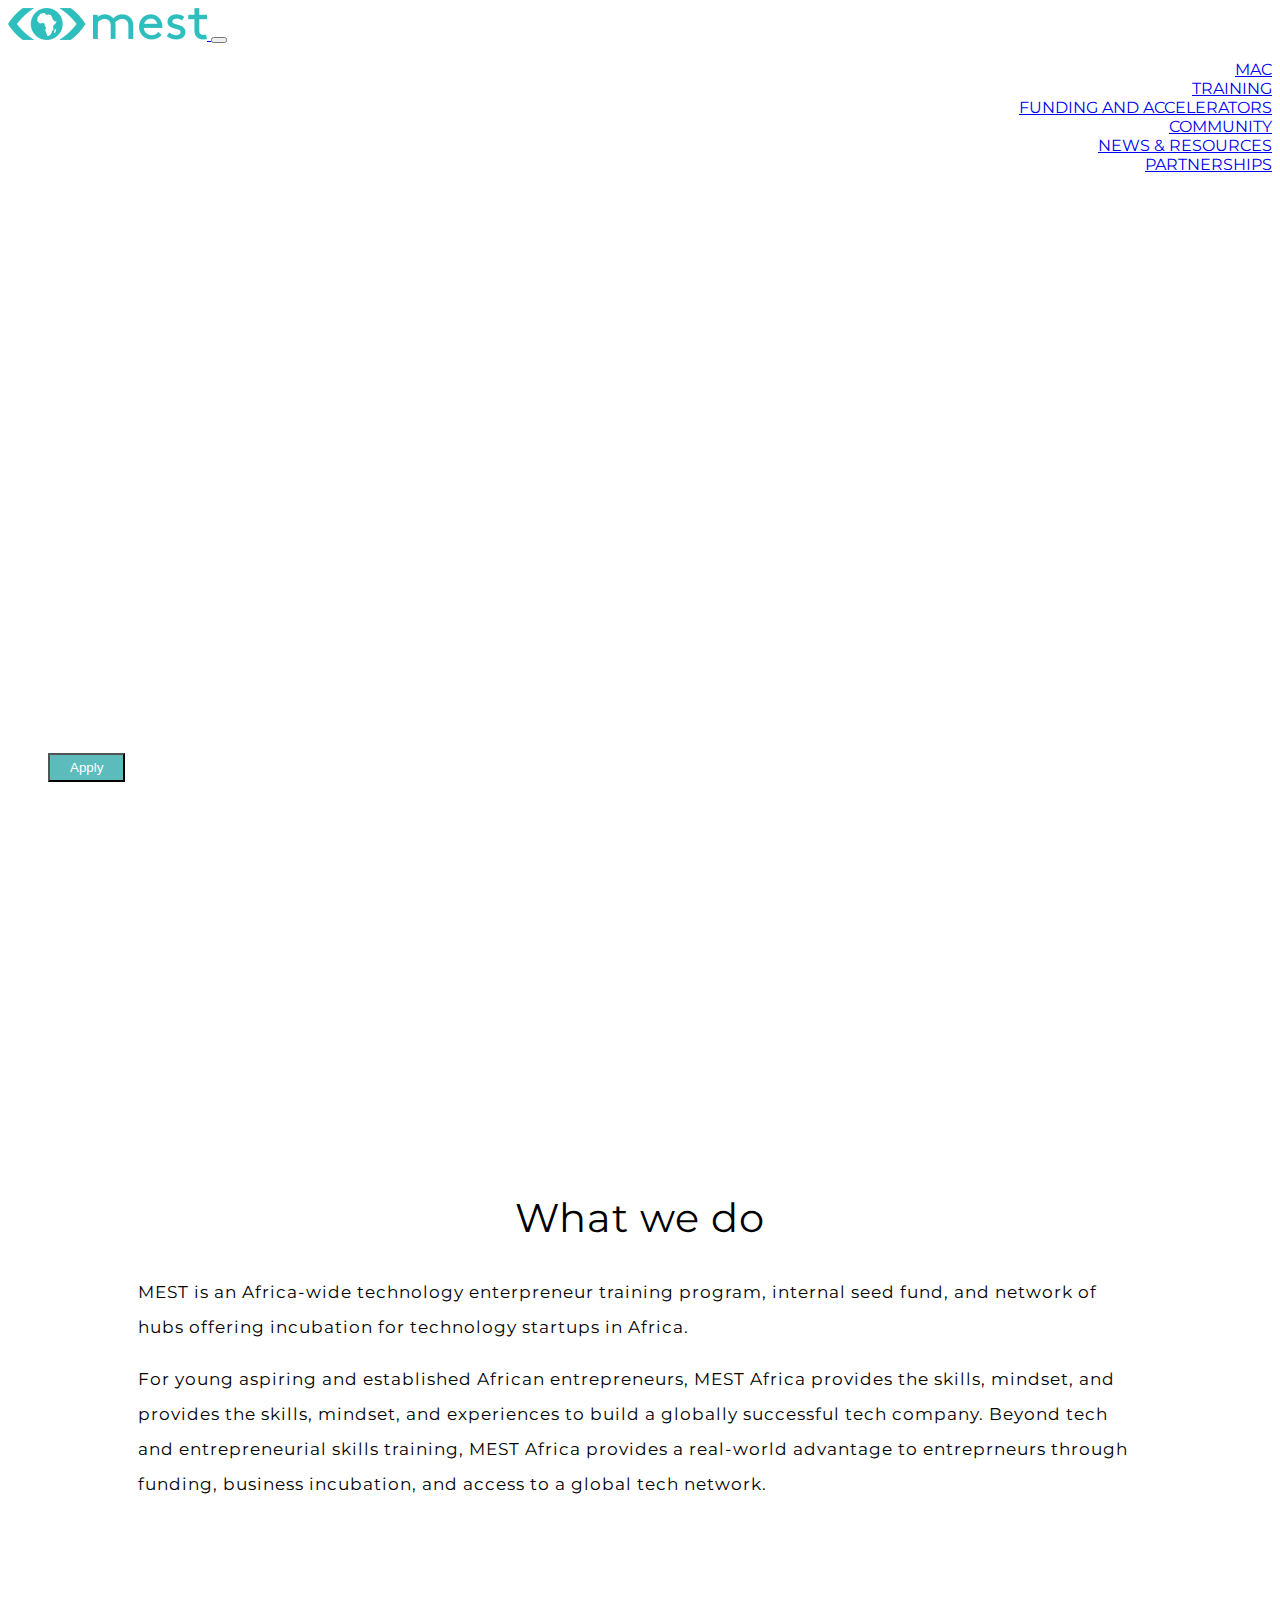
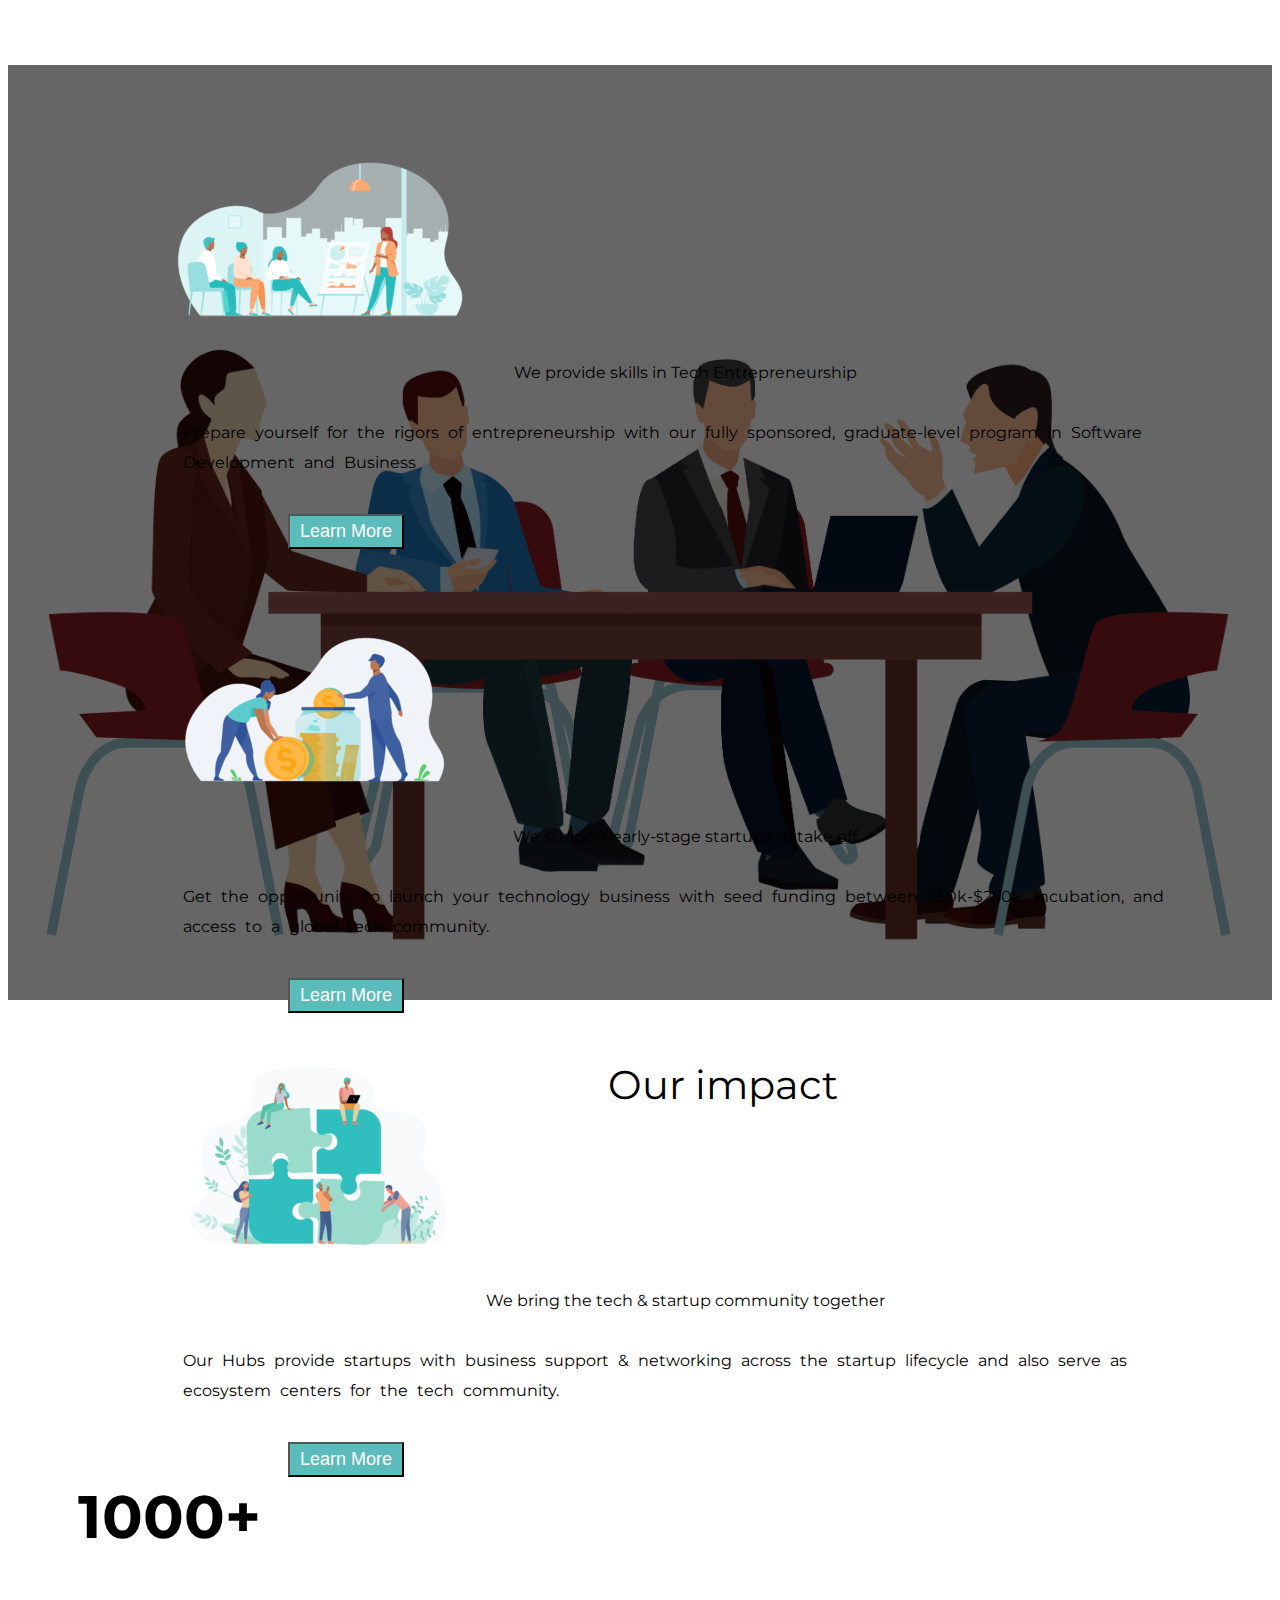
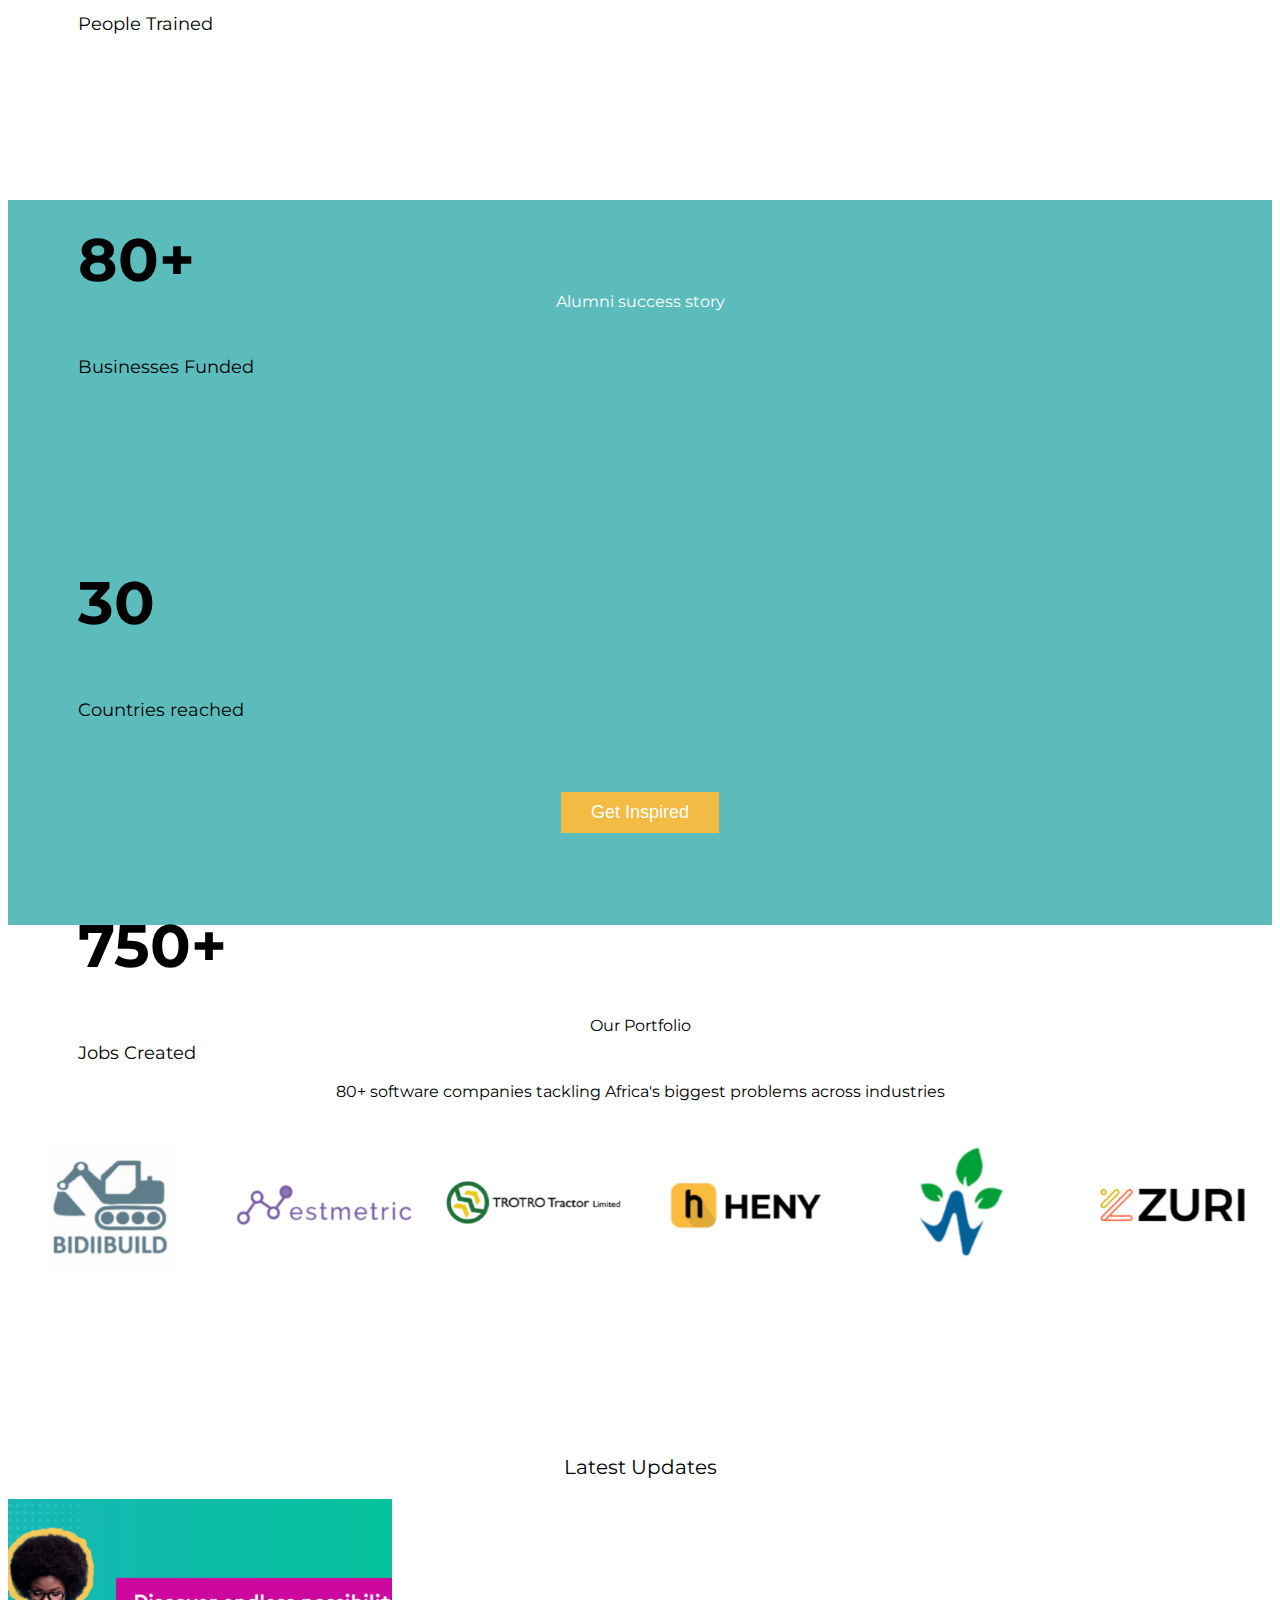
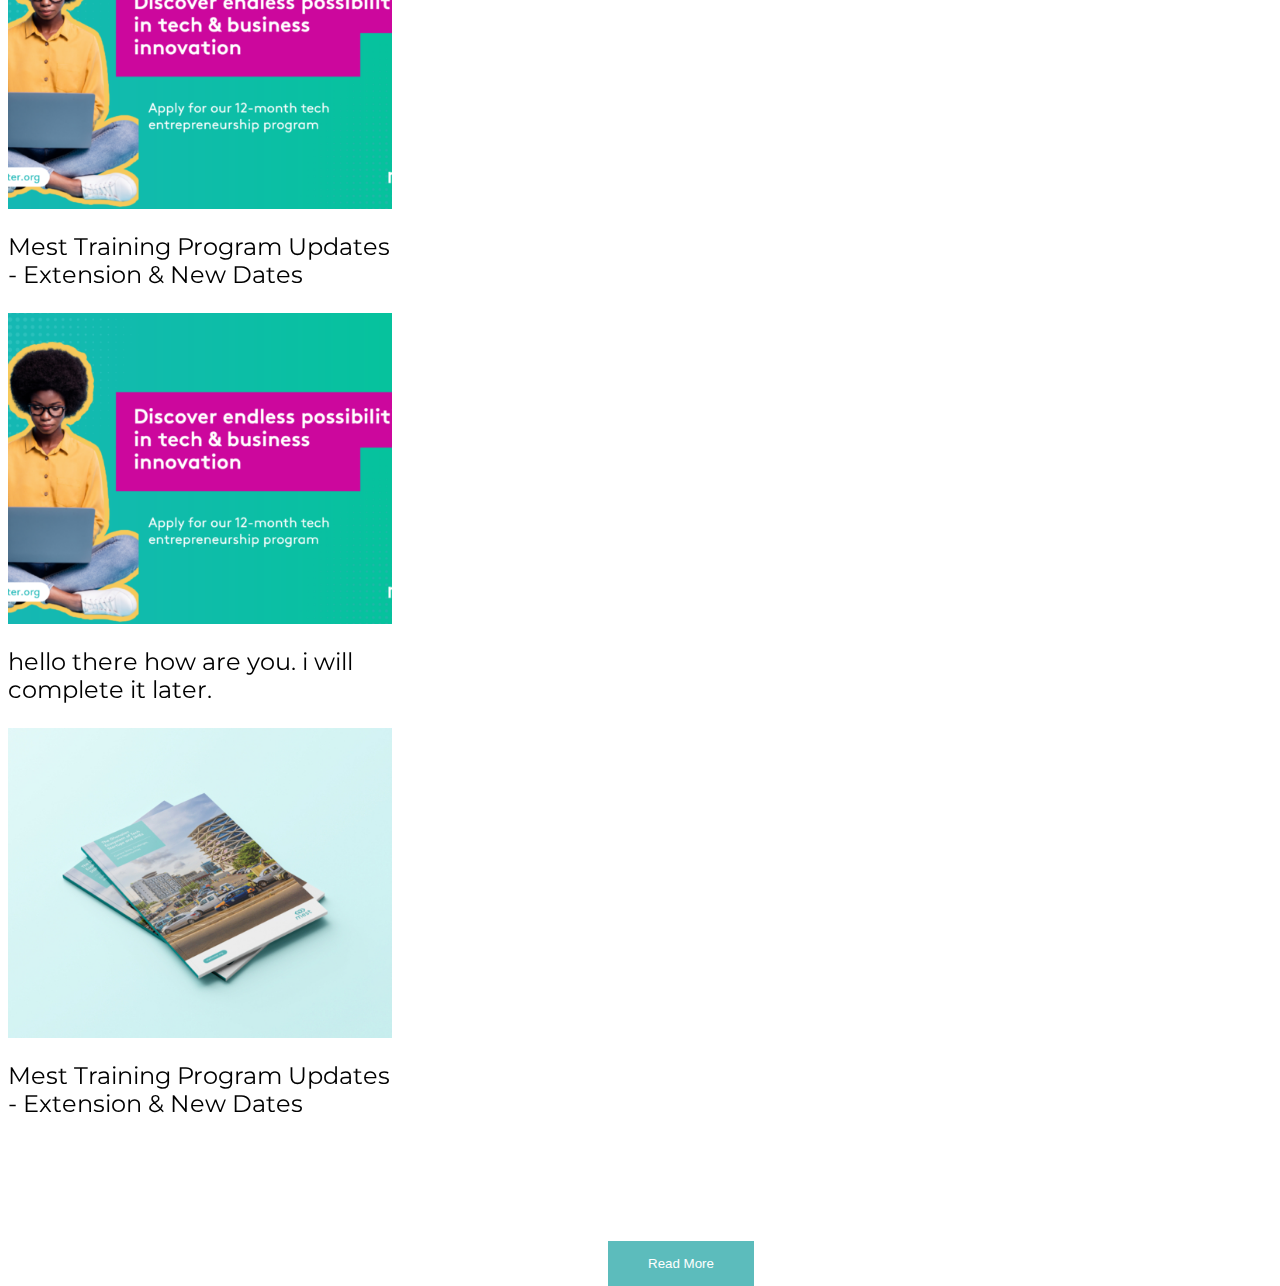
==== commit 151620a9: "editing the carousel" ====
--- a/index.html
+++ b/index.html
@@ -381,10 +381,10 @@
 		Latest Updates
 </div>
 
-    <div class="carousel-card container ">
+    <div class="carousel-card container  ">
       <div id="two" class="owl-carousel">
         <div class="row">
-          <div class="col col-md-4 col-sm-3" style="position: relative;">
+          <div class="col col-md-4 col-sm-2" style="position: relative;">
 			<div class="card card-hover" style="width: 24rem; height: 20rem;">
 
 			</div>
@@ -397,7 +397,7 @@
               </div>
             </div>
           </div>
-          <div class="col col-md-4" style="position:relative ;">
+          <div class="col col-md-4 col-sm-2" style="position:relative ;">
 			<div class="card card-hover" style="width: 24rem; height: 20rem;">
 
 			</div>
@@ -405,12 +405,12 @@
               <img src="./asset/blog.png" class="card-img-top" />
               <div class="card-body">
                 <p class="card-text">
-                  Mest Training Program Updates - Extension & New Dates
-                </p>
-              </div>
-            </div>
-          </div>
-          <div class="col col-md-4 col-sm-3 " style="position: relative ;">
+                  hello there how are you. i will complete it later.
+                </p>
+              </div>
+            </div>
+          </div>
+          <div class="col col-md-4 col-sm-2 " style="position: relative ;">
 			<div class="card card-hover" style="width: 24rem; height: 20rem;">
 
 			</div>
@@ -425,7 +425,7 @@
           </div>
         </div>
         <div class="row">
-          <div class="col col-md-4 col-sm-3" style="position:relative ;">
+          <div class="col col-md-4 col-sm-2" style="position:relative ;">
 			<div class="card card-hover" style="width: 24rem; height: 20rem;">
 
 			</div>
@@ -438,7 +438,7 @@
               </div>
             </div>
           </div>
-          <div class="col col-md-4 col-sm-3" style="position:relative ;">
+          <div class="col col-md-4 col-sm-2" style="position:relative ;">
 			<div class="card card-hover" style="width: 24rem; height: 20rem;">
 
 			</div>
@@ -451,7 +451,7 @@
               </div>
             </div>
           </div>
-          <div class="col col-md-4 col-sm-3" style="position: relative;">
+          <div class="col col-md-4 col-sm-2" style="position: relative;">
 			<div class="card card-hover" style="width: 24rem; height: 20rem;">
 
 			</div>
@@ -466,7 +466,7 @@
           </div>
         </div>
         <div class="row">
-          <div class="col col-md-4 col-sm-3" style="position: relative ;">
+          <div class="col col-md-4 col-sm-2" style="position: relative ;">
 			<div class="card card-hover" style="width: 24rem; height: 20rem;">
 				</div>
             <div class="card" style="width: 24rem">
@@ -478,7 +478,7 @@
               </div>
             </div>
           </div>
-          <div class="col col-md-4 col-sm-3" style="position:relative;">
+          <div class="col col-md-4 col-sm-2" style="position:relative;">
 			<div class="card card-hover" style="width: 24rem; height: 20rem;"> 
 				</div>
             <div class="card" style="width: 24rem">
@@ -490,7 +490,7 @@
               </div>
             </div>
           </div>
-          <div class="col col-md-4 col-sm-3" style="position:relative ;">
+          <div class="col col-md-4 col-sm-2" style="position:relative ;">
 			<div class="card card-hover" style="width: 24rem; height: 20rem;">
 				</div>
             <div class="card" style="width: 24rem">
@@ -504,7 +504,35 @@
           </div>
         </div>
       </div>
+	  <button class="readbut">
+		Read More
+	  </button>
     </div>
+
+	<!-- <div class="prefooter ">
+		<div class="h4">
+			Join our community! 
+			<p>
+				News, Opportunity & Updates!
+			</p>
+		</div>
+		<form action=""></form>
+	</div> -->
+
+	
+
+
+
+
+
+
+
+
+
+
+
+
+
 
     <script src="https://code.jquery.com/jquery-2.1.3.min.js"></script>
     <script
@@ -518,6 +546,7 @@
       crossorigin="anonymous"
       referrerpolicy="no-referrer"
     ></script>
+
 
     <script>
       $(document).ready(function () {
--- a/index.css
+++ b/index.css
@@ -324,6 +324,10 @@
   line-height: 20px;
 }
 
+/* .carousel-card{
+  margin-left: 50px;
+  font-size: 10px;
+} */
 
 }
 
@@ -367,7 +371,20 @@
 }
 
 .carousel-card{
-  height: 60vh;
-}
-
-
+  height: 80vh;
+  font-size: ;
+}
+
+.readbut{
+  border: none;
+  background-color: rgb(92,188,188);
+  padding: 15px 40px ;
+  margin-left: 600px;
+  margin-top: 80px;
+  color: #fff;
+ }
+
+ .prefooter{
+  background-color: rgb(92,188,188) ;
+  height: 50vh;
+ }
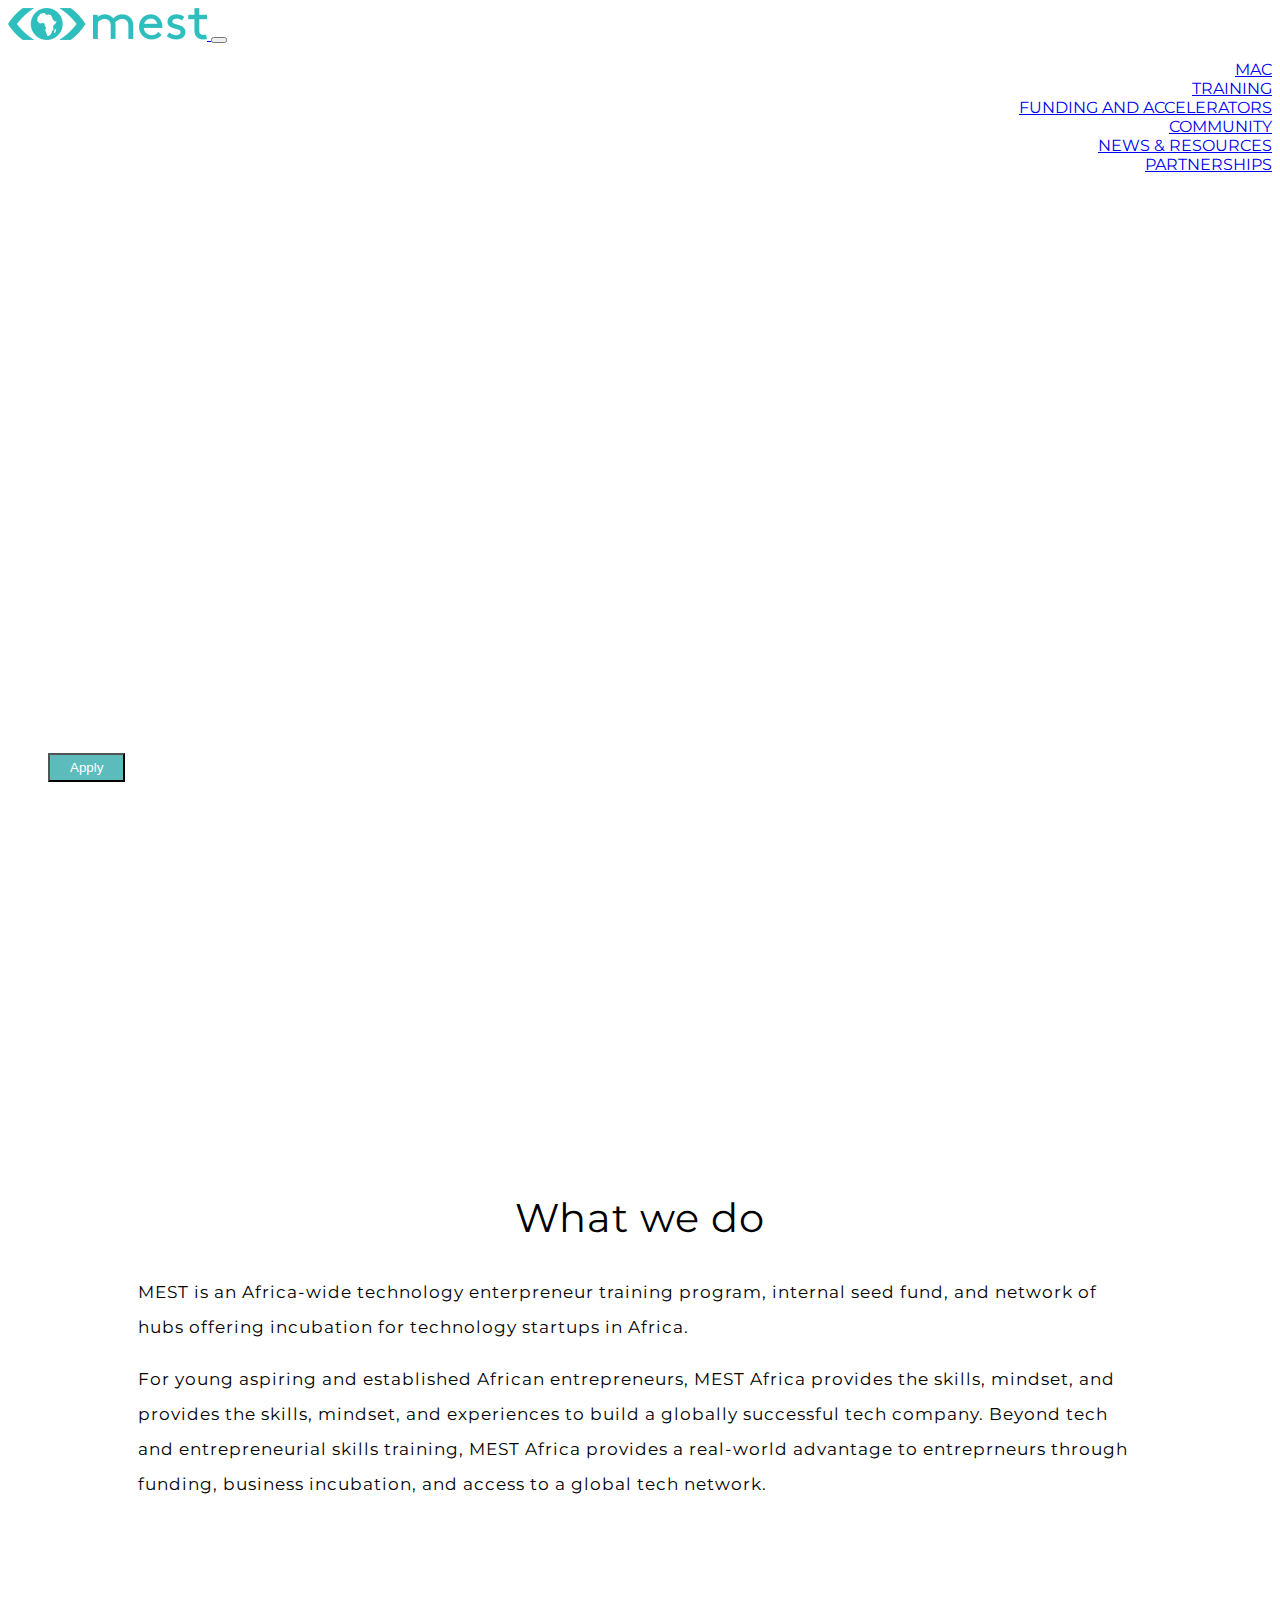
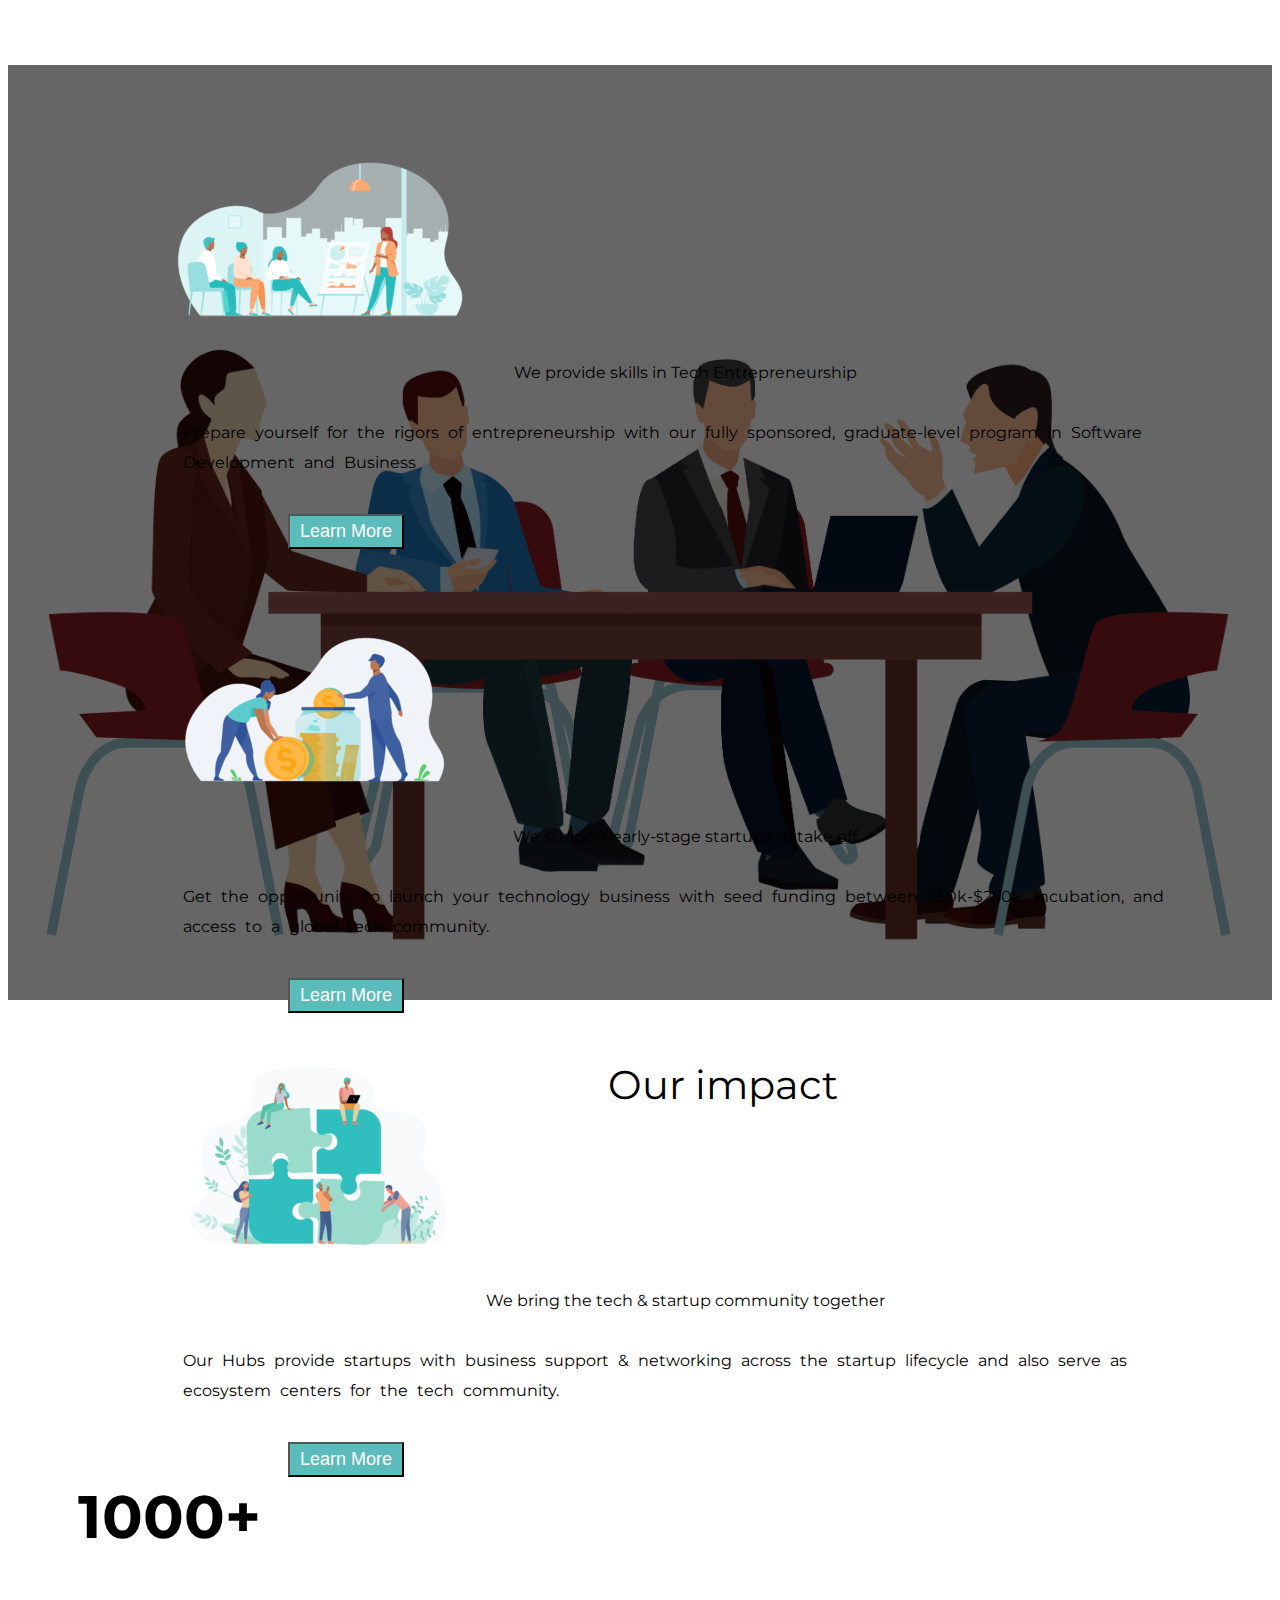
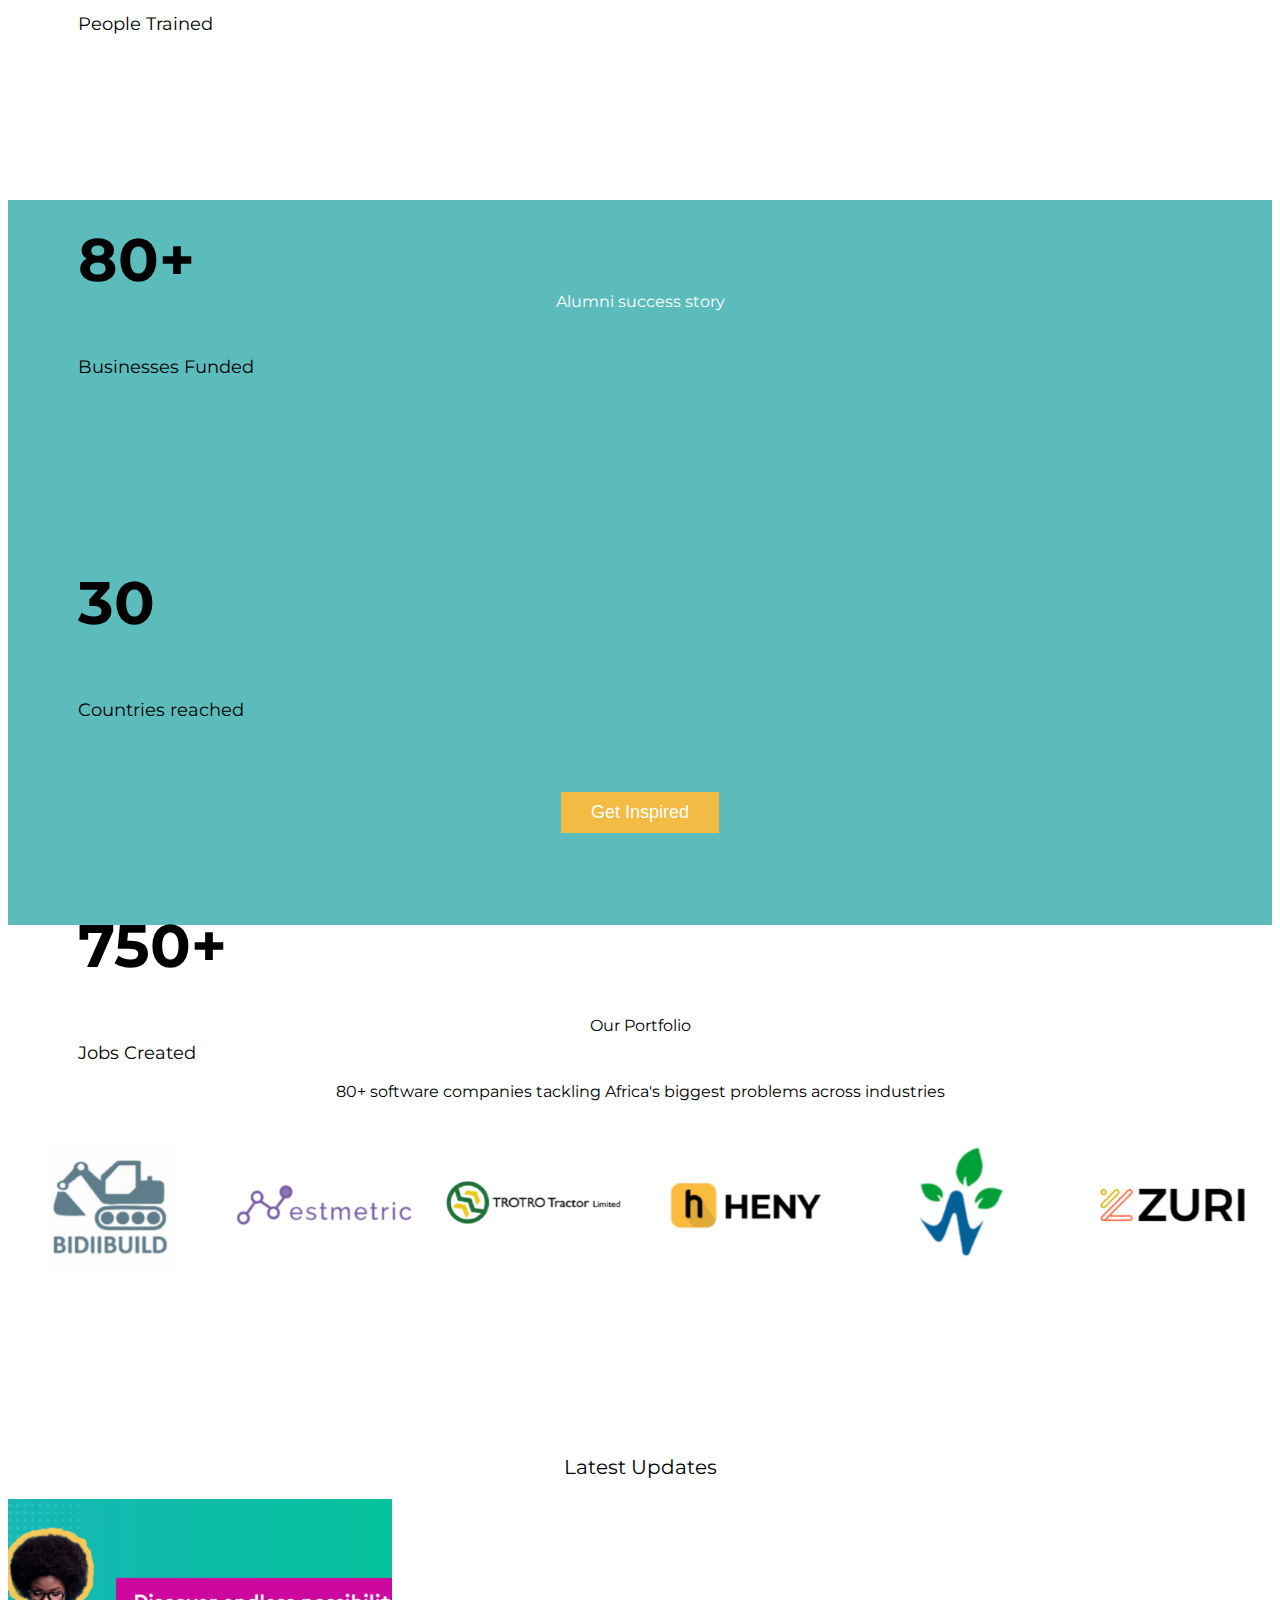
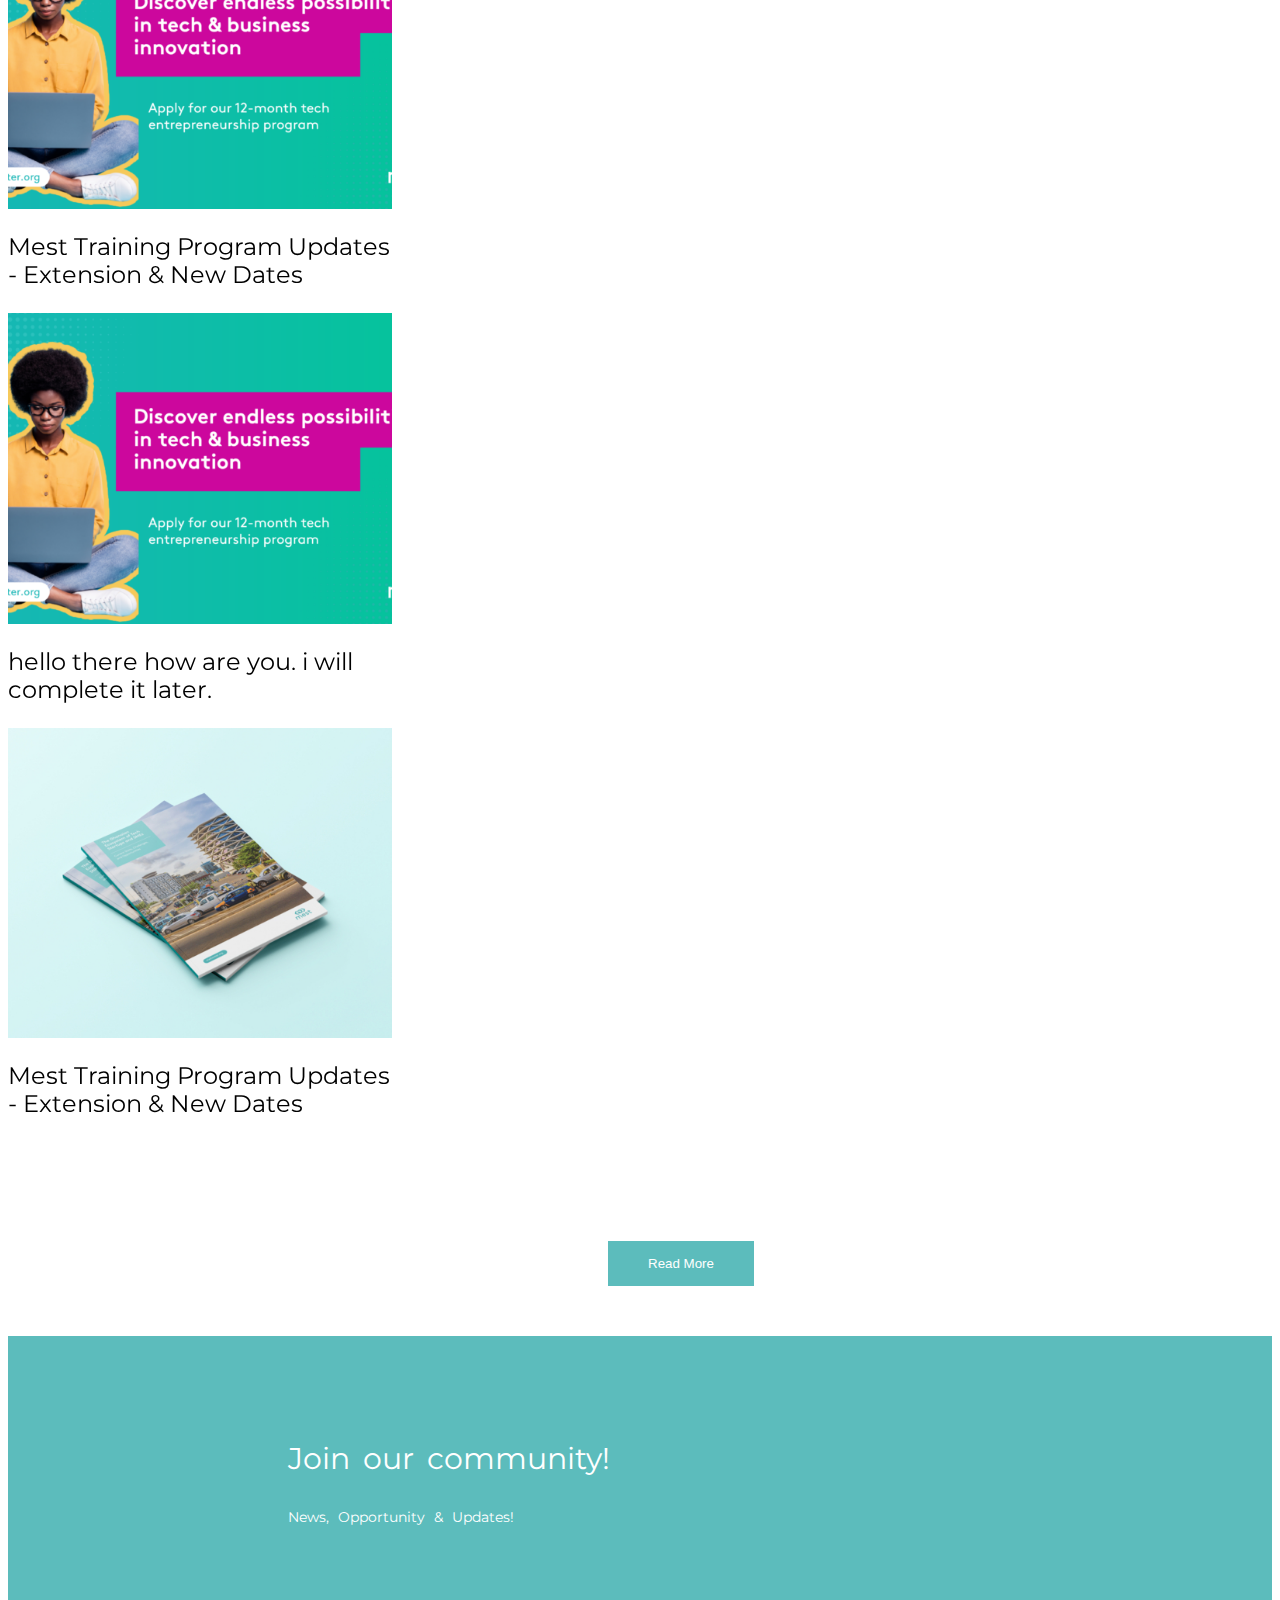
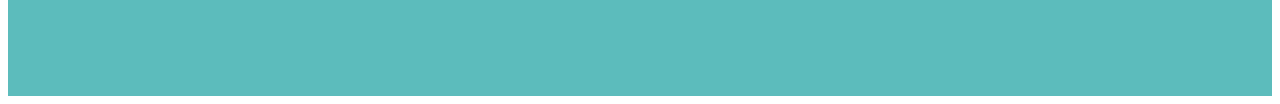
==== commit bc99cea1: "about to code the forms" ====
--- a/index.html
+++ b/index.html
@@ -381,7 +381,7 @@
 		Latest Updates
 </div>
 
-    <div class="carousel-card container  ">
+    <div class="carousel-card container" id="concar">
       <div id="two" class="owl-carousel">
         <div class="row">
           <div class="col col-md-4 col-sm-2" style="position: relative;">
@@ -504,20 +504,23 @@
           </div>
         </div>
       </div>
-	  <button class="readbut">
+    </div>
+
+  <div >
+    <button class="readbut">
 		Read More
 	  </button>
-    </div>
-
-	<!-- <div class="prefooter ">
-		<div class="h4">
+  </div>
+
+	 <div class="prefooter ">
+		<div class="h4" id="ourcom">
 			Join our community! 
-			<p>
+			<p class="oppor">
 				News, Opportunity & Updates!
 			</p>
 		</div>
-		<form action=""></form>
-	</div> -->
+    </div>
+		 
 
 	
 
@@ -583,7 +586,7 @@
               nav: false,
             },
             600: {
-              items: 6,
+              items: 3,
               nav: false,
             },
             1000: {
--- a/index.css
+++ b/index.css
@@ -180,6 +180,38 @@
   padding-top: 60px;
   line-height: 50px;
 }
+
+.readbut{
+  border: none;
+  background-color: rgb(92,188,188);
+  padding: 15px 40px ;
+  margin-left: 600px;
+  margin-top: 80px;
+  color: #fff;
+ }
+
+ #ourcom{
+  width: 400px;
+  color: #fff;
+  word-spacing: 5px;
+  line-height: 45px;
+  font-size: 30px;
+  position: absolute;
+  top: 100px;
+  left: 250px;
+  padding-left: 30px;
+ }
+
+ .oppor{
+  font-size: 14px;
+  }
+
+  .prefooter{
+  background-color: rgb(92,188,188) ;
+  height: 40vh;
+  margin-top: 50px;
+  position: relative;
+ }
 
 
 
@@ -324,10 +356,31 @@
   line-height: 20px;
 }
 
-/* .carousel-card{
-  margin-left: 50px;
-  font-size: 10px;
-} */
+#concar{
+ height: 100px important!;
+} 
+
+.readbut{
+  border: none;
+  background-color: rgb(92,188,188);
+  padding: 15px 40px ;
+  margin-left: 100px;
+  margin-top: 80px;
+  color: #fff;
+ }
+
+ #ourcom{
+  width: 350px;
+  color: #fff;
+  word-spacing: 5px;
+  line-height: 40px;
+  font-size: 25px;
+  position: absolute;
+  top: 60px;
+  left: 50px;
+  padding-left: 30px;
+ }
+
 
 }
 
@@ -348,6 +401,7 @@
 	.navbar .nav-item .dropdown-menu{ margin-top:0; }
 }
 
+
 .card-text{
   line-height: 28px;
   font-size: 24px;
@@ -370,21 +424,8 @@
   opacity: 0.5;
 }
 
-.carousel-card{
-  height: 80vh;
-  font-size: ;
-}
-
-.readbut{
-  border: none;
-  background-color: rgb(92,188,188);
-  padding: 15px 40px ;
-  margin-left: 600px;
-  margin-top: 80px;
-  color: #fff;
- }
-
- .prefooter{
-  background-color: rgb(92,188,188) ;
-  height: 50vh;
- }
+
+
+
+
+ 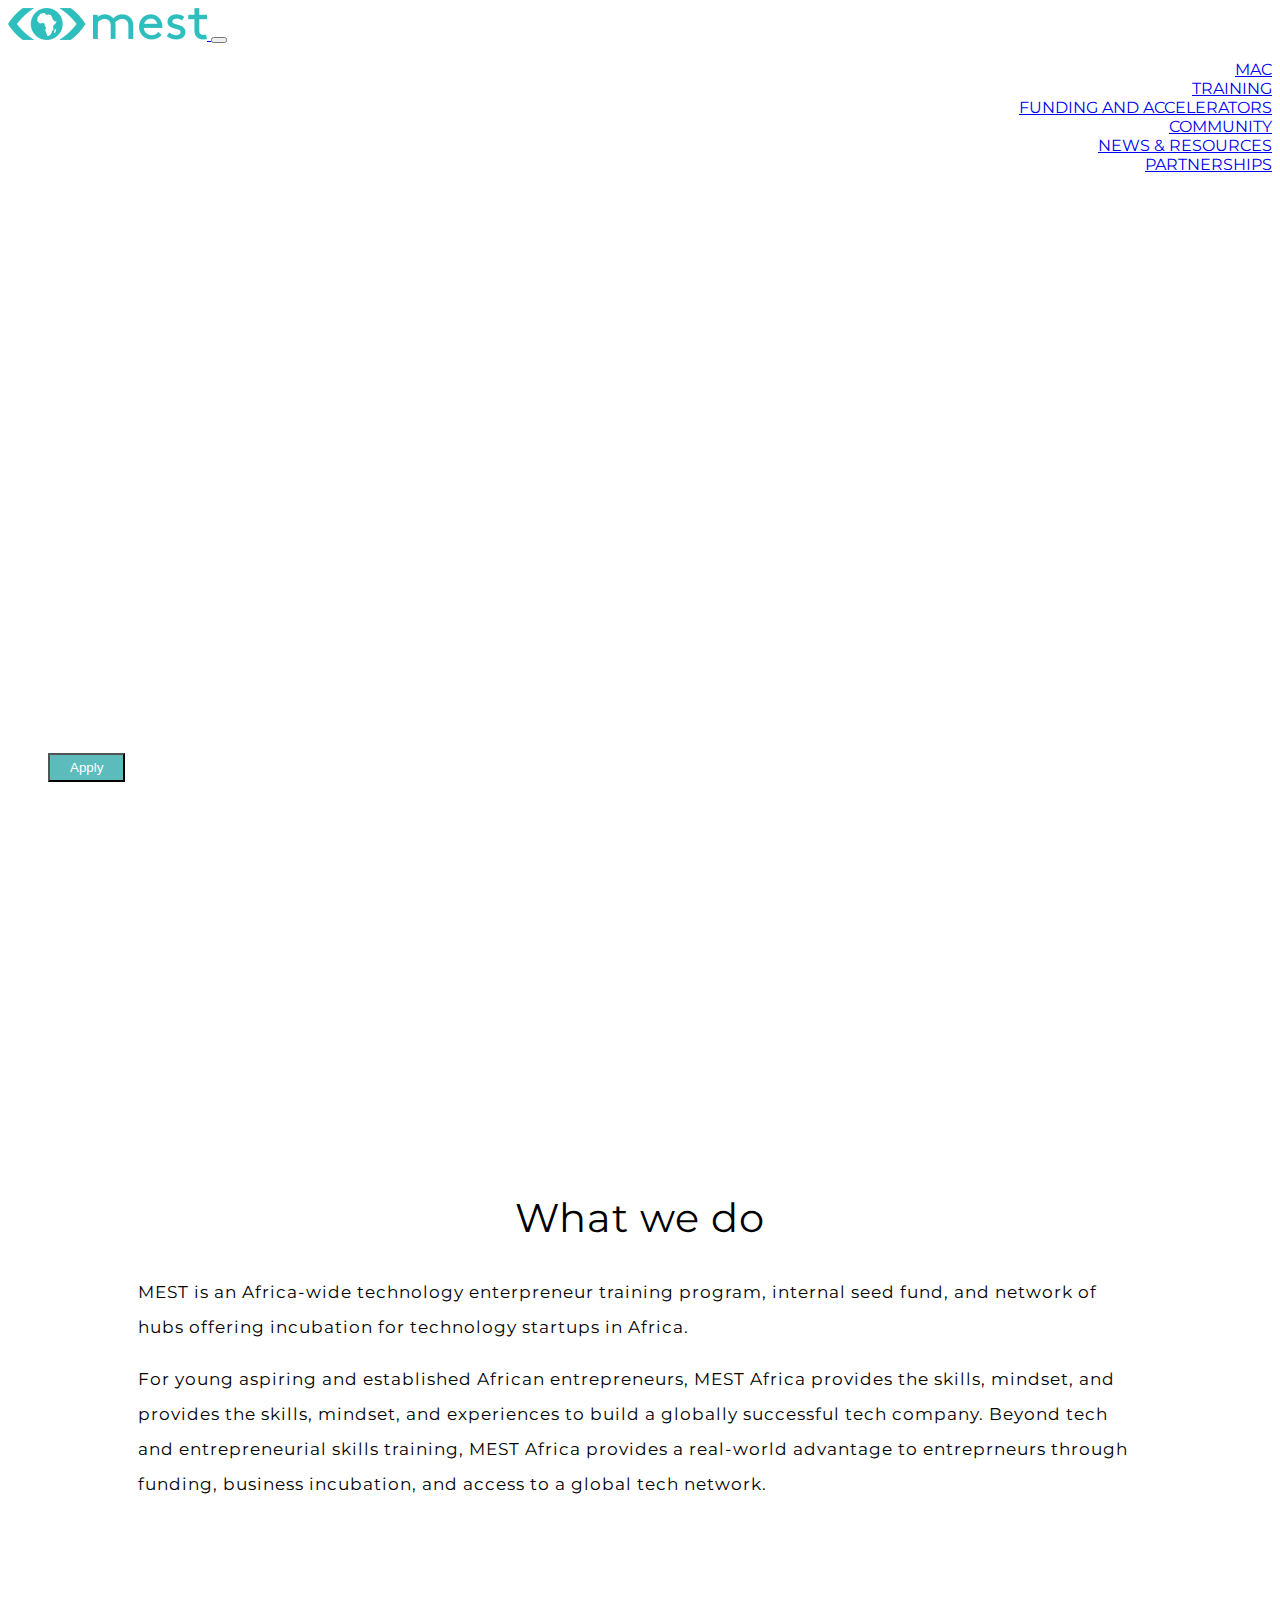
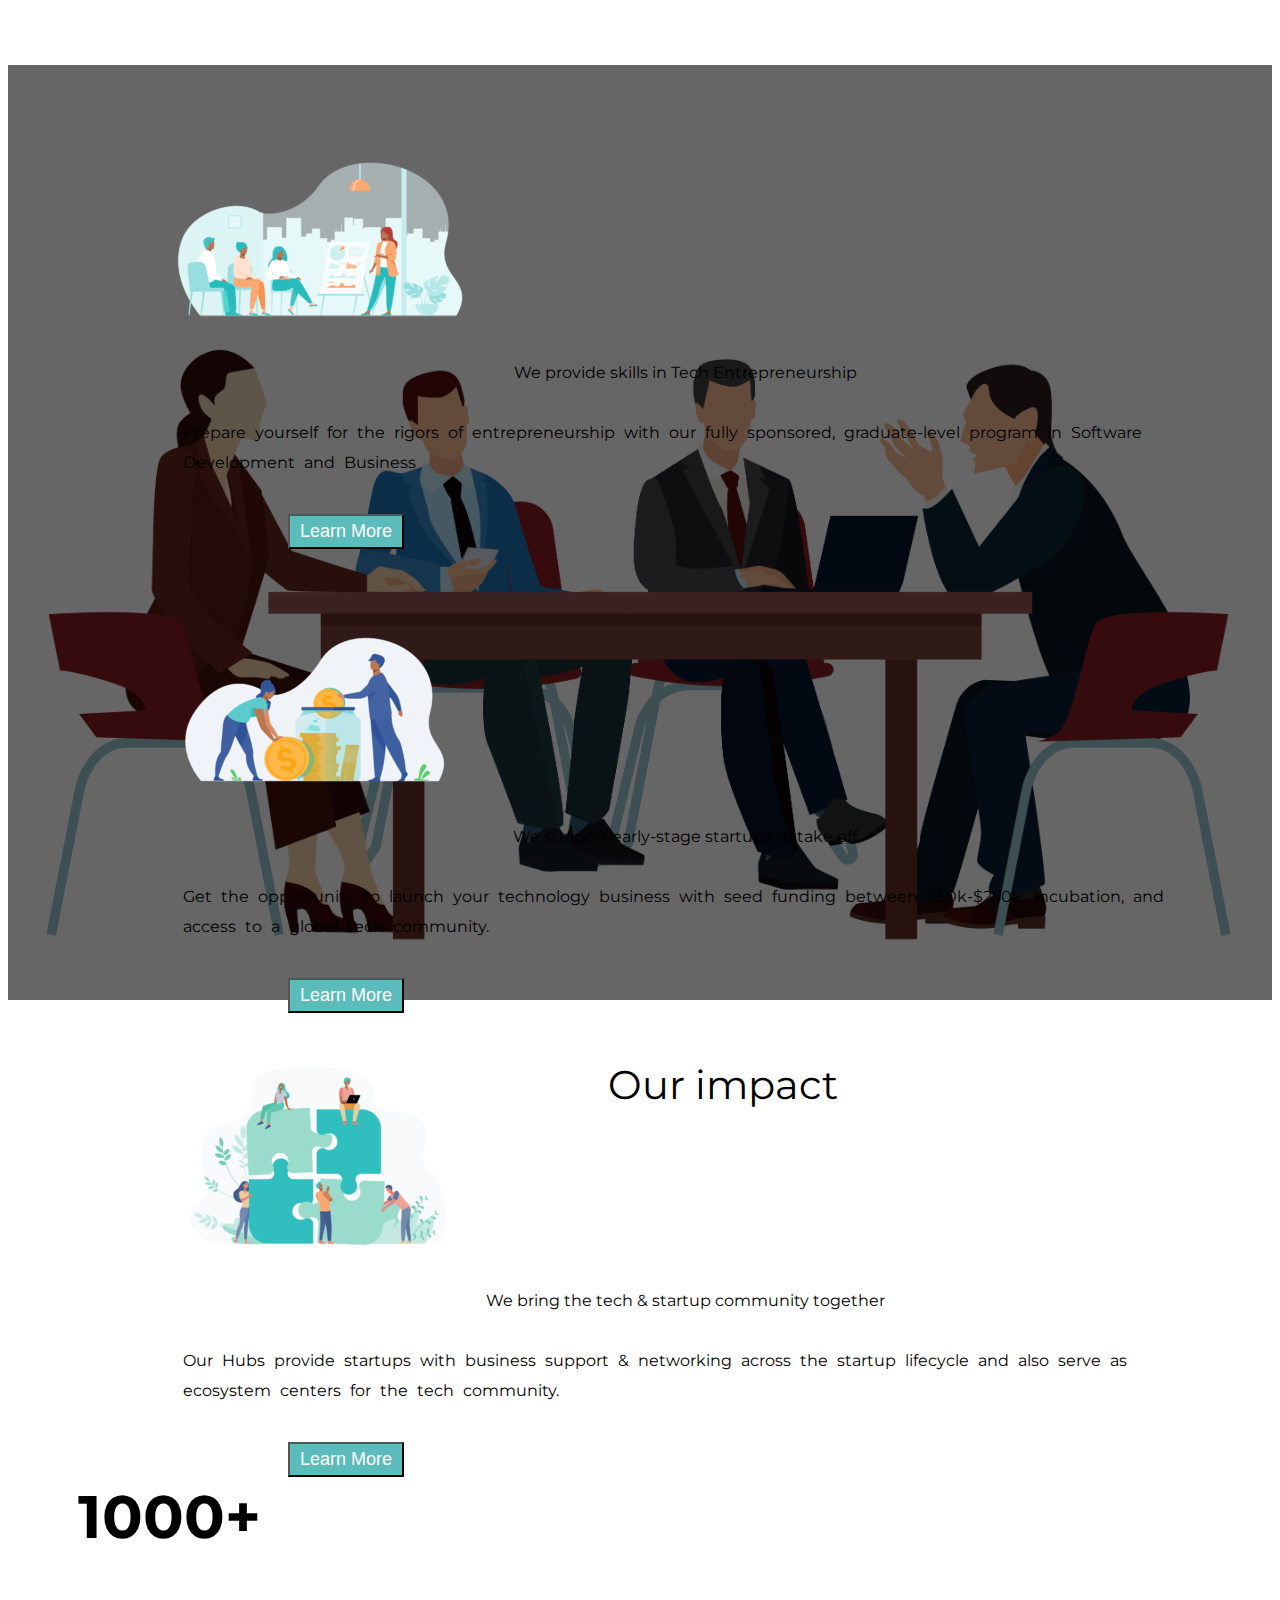
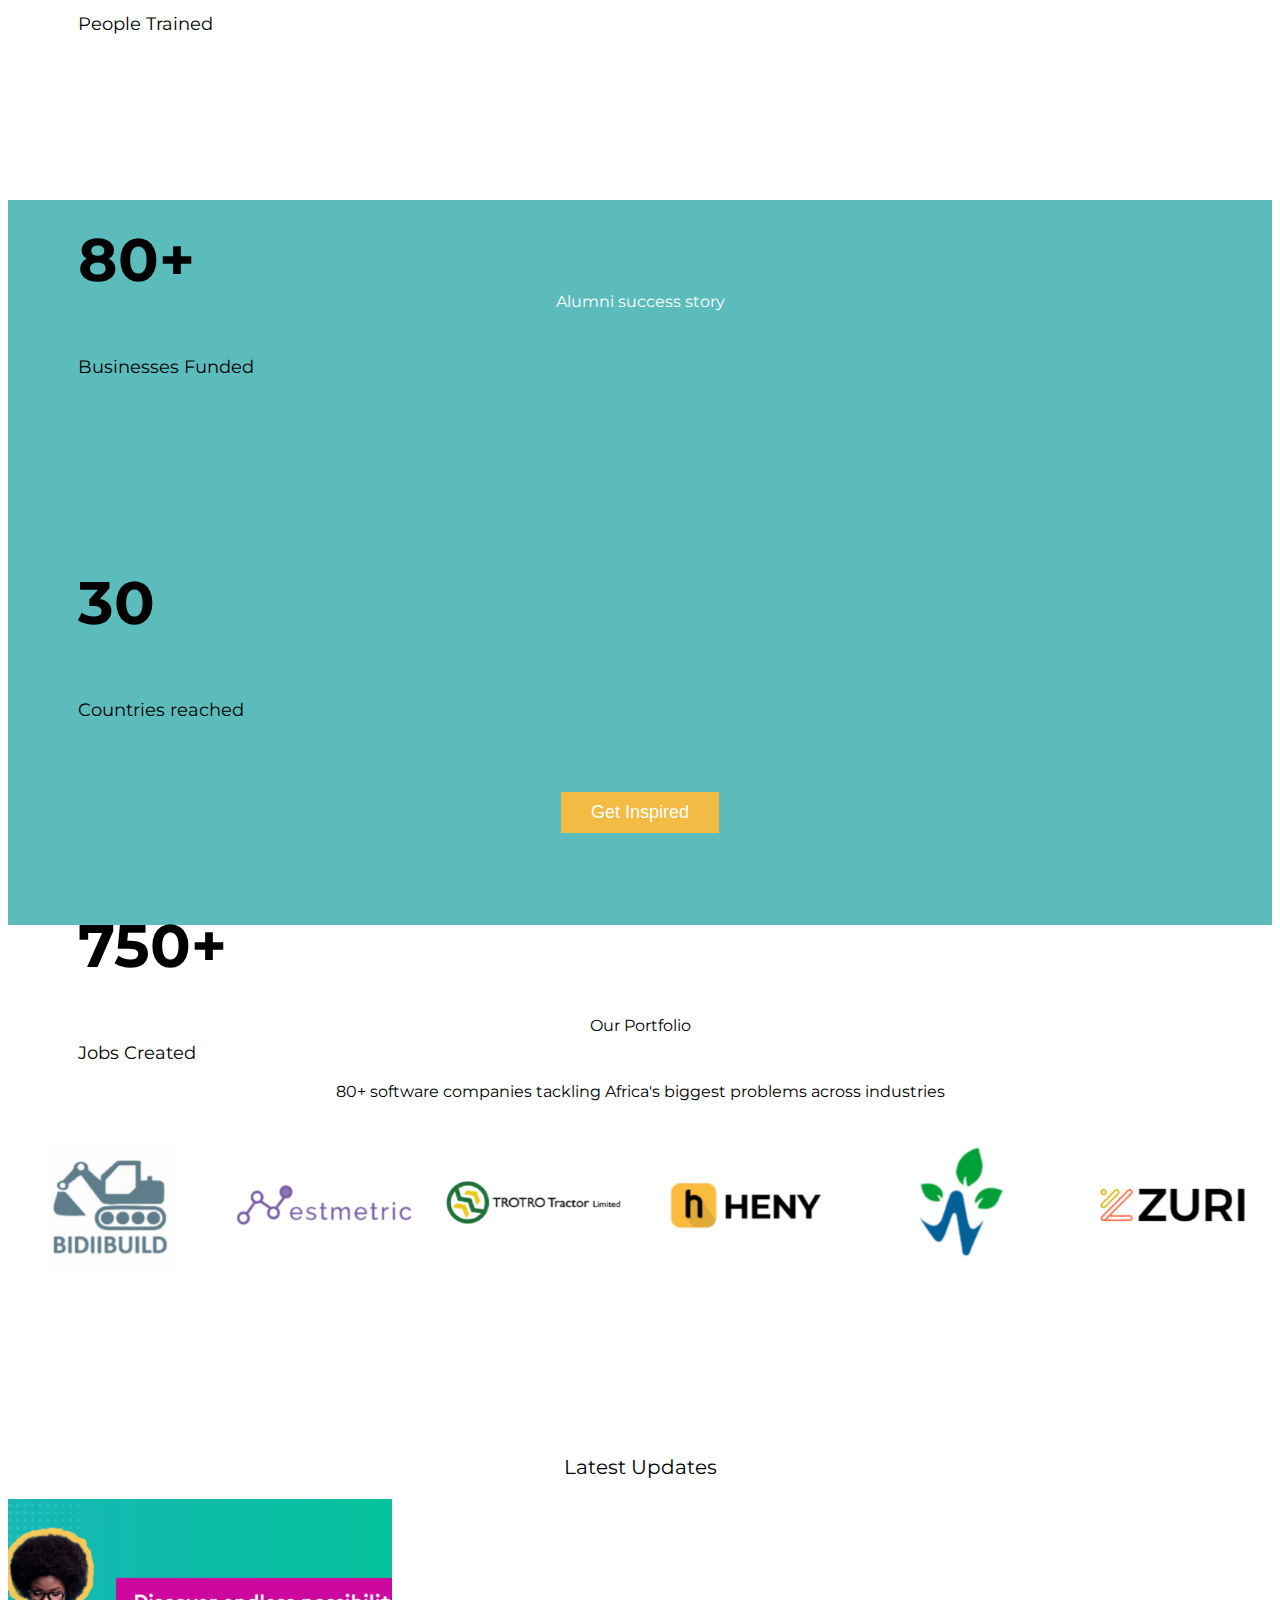
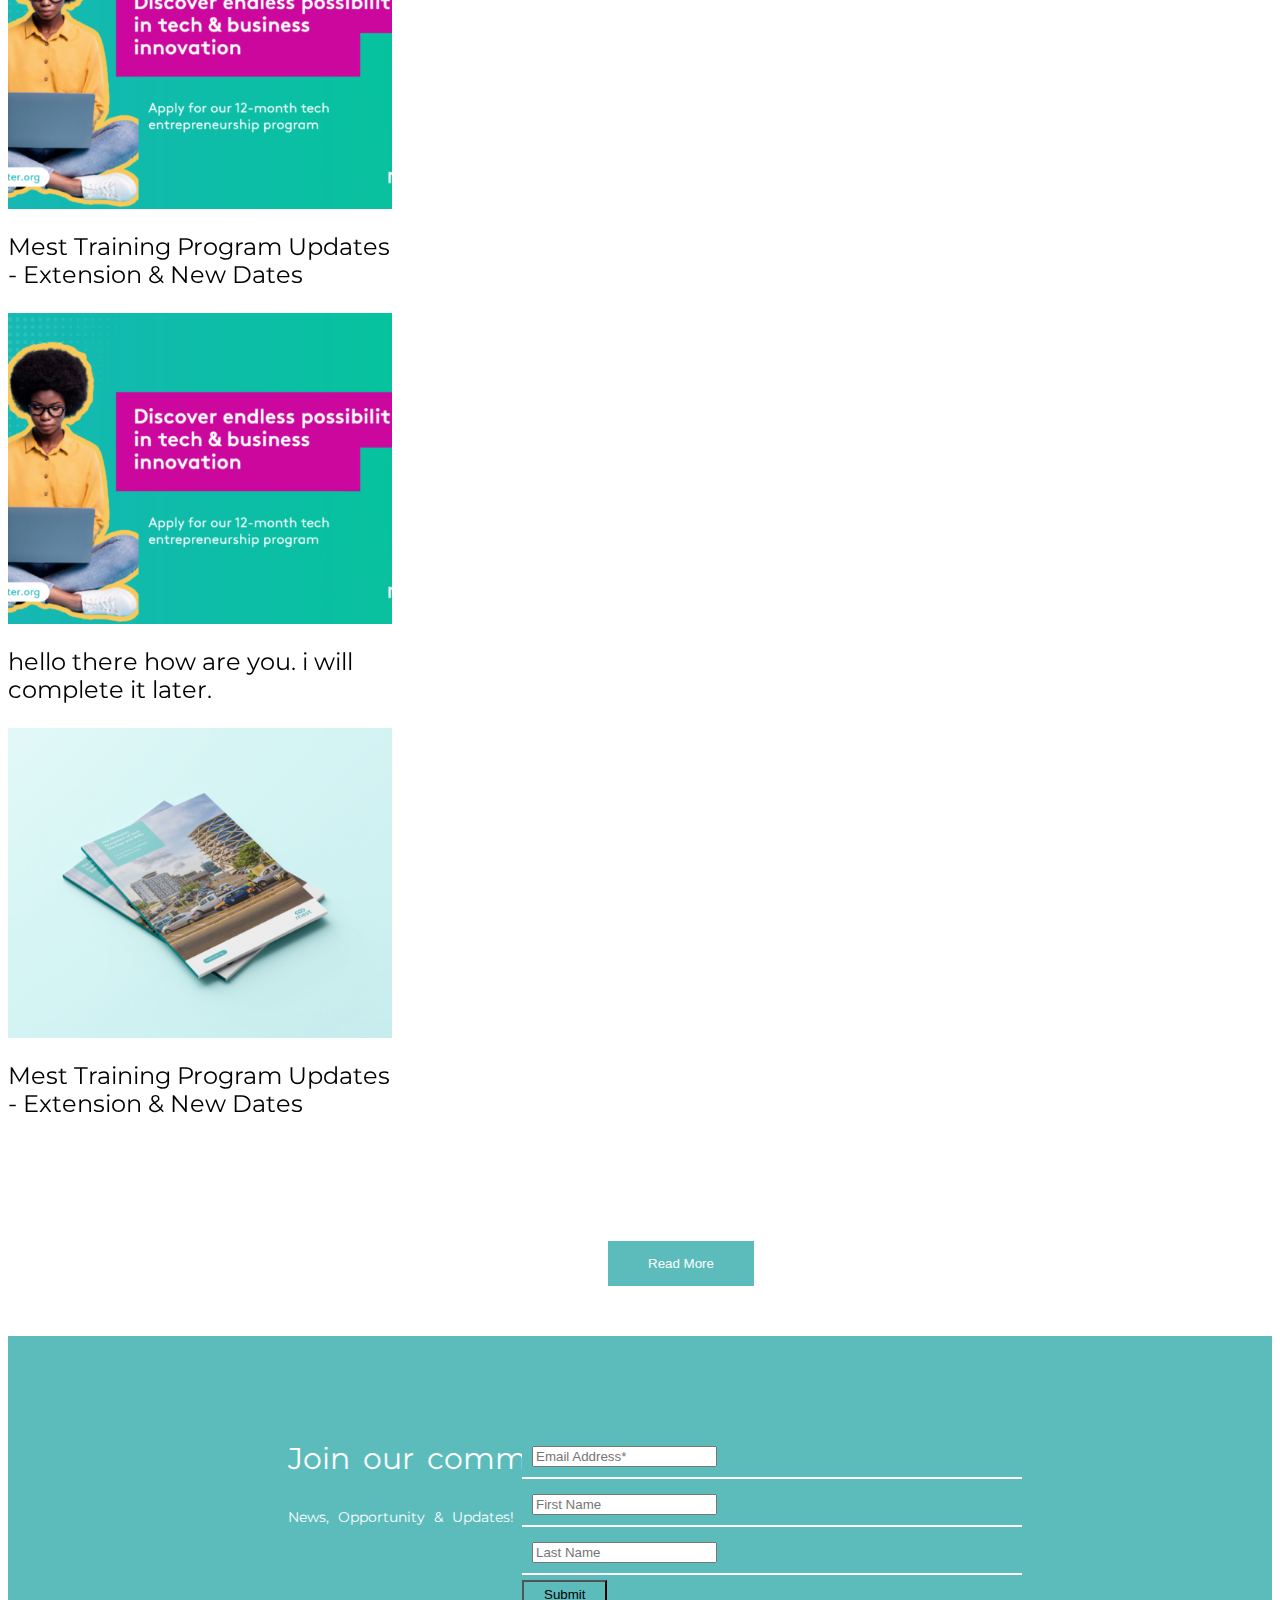
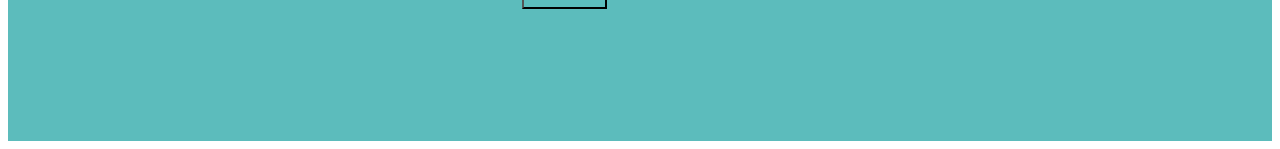
==== commit 05b93a24: "bootstrap forms" ====
--- a/index.html
+++ b/index.html
@@ -519,6 +519,19 @@
 				News, Opportunity & Updates!
 			</p>
 		</div>
+    <form class="formin">
+  <div class="input">
+    <input type="email" class="form-control"  aria-describedby="emailHelp" placeholder="Email Address*">
+  </div>
+  <div class="input">
+    <input type="text" class="form-control"  placeholder="First Name">
+  </div>
+  <div  class="input">
+    <input type="text" class="form-control"  placeholder="Last Name">
+  
+  </div>
+  <button type="submit" class="btn btn-primary">Submit</button>
+</form>
     </div>
 		 
 
--- a/index.css
+++ b/index.css
@@ -208,9 +208,26 @@
 
   .prefooter{
   background-color: rgb(92,188,188) ;
-  height: 40vh;
+  height: 45vh;
   margin-top: 50px;
   position: relative;
+ }
+
+ .formin{
+  width: 500px;
+  position: absolute;
+  right: 250px;
+  top: 100px;
+
+ }
+
+ .input{
+  border: none;
+  border-bottom: 2px solid white;
+  background-color: rgb(92,188,188);
+  color: #fff;
+  padding: 10px;
+  margin-bottom: 5px;
  }
 
 
@@ -381,6 +398,13 @@
   padding-left: 30px;
  }
 
+ .formin{
+  width: 300px;
+  position: absolute;
+  right: 60px;
+  top: 200px;
+ }
+
 
 }
 
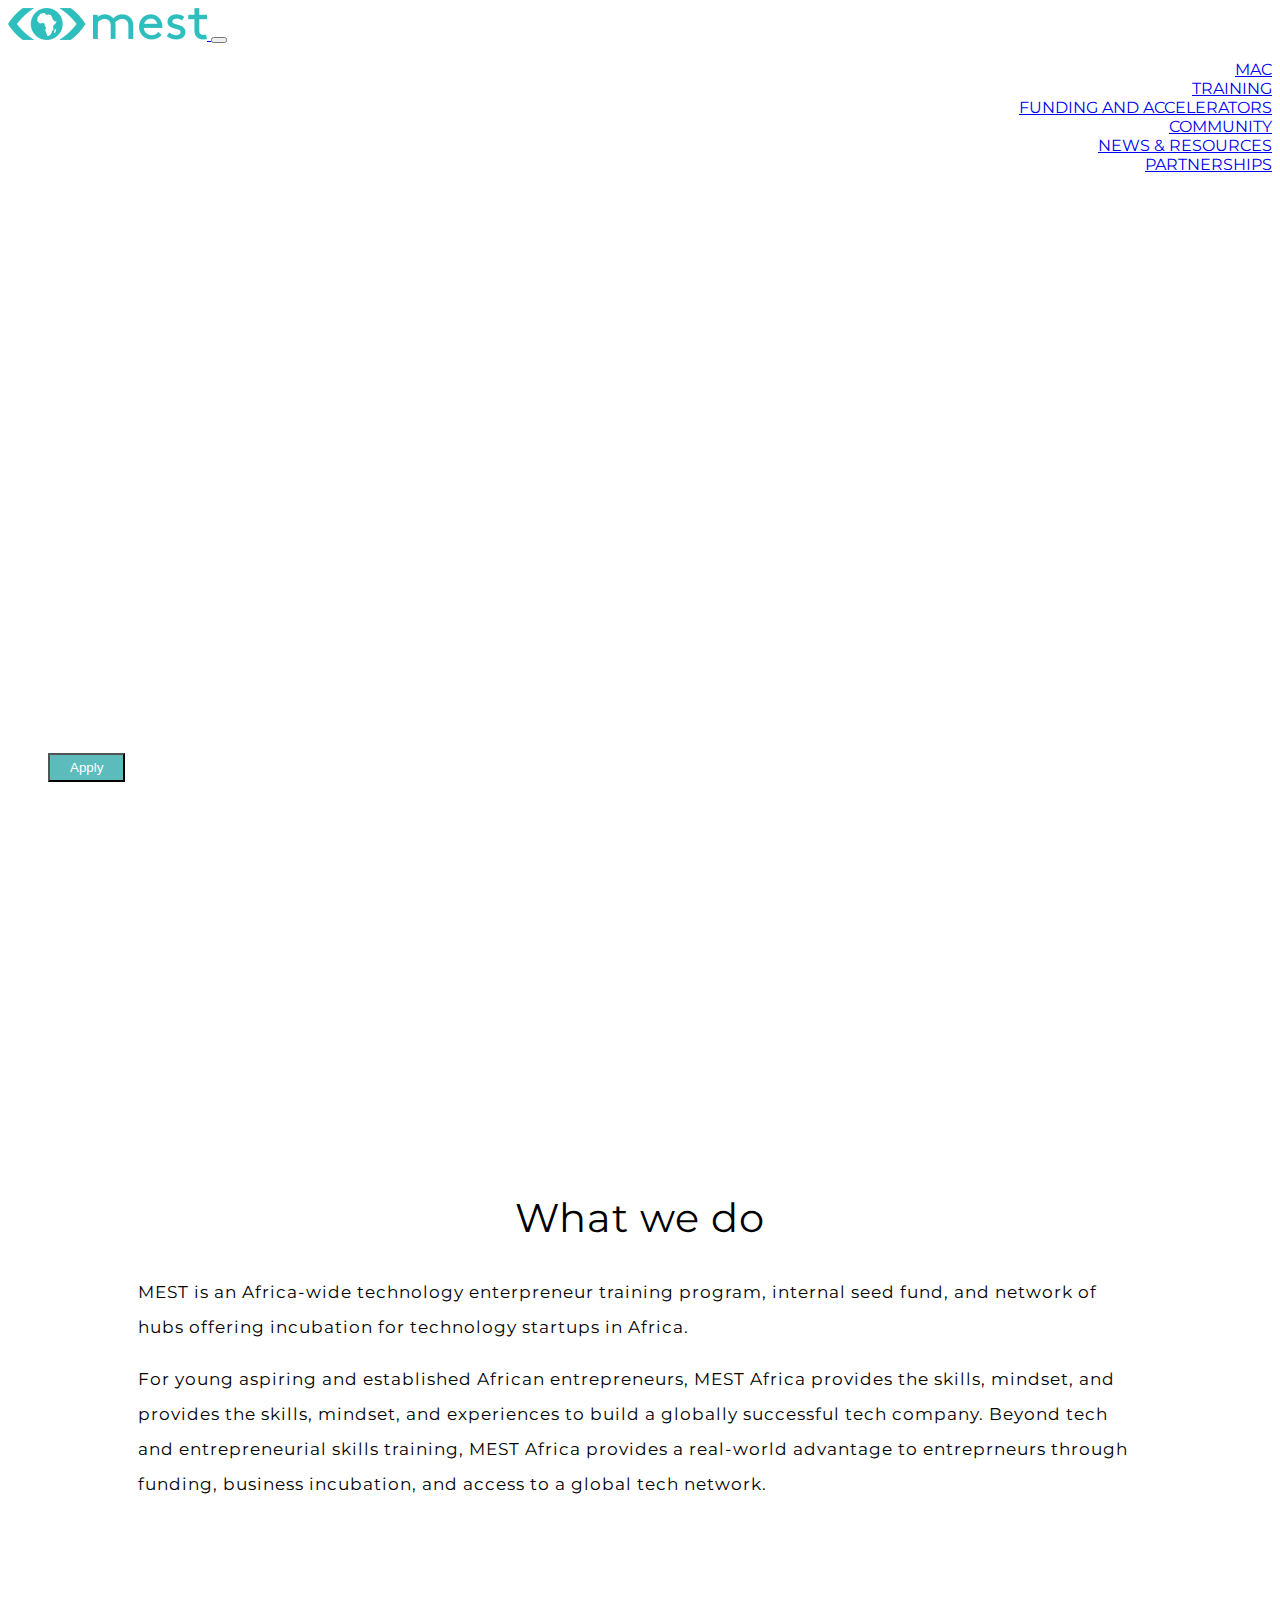
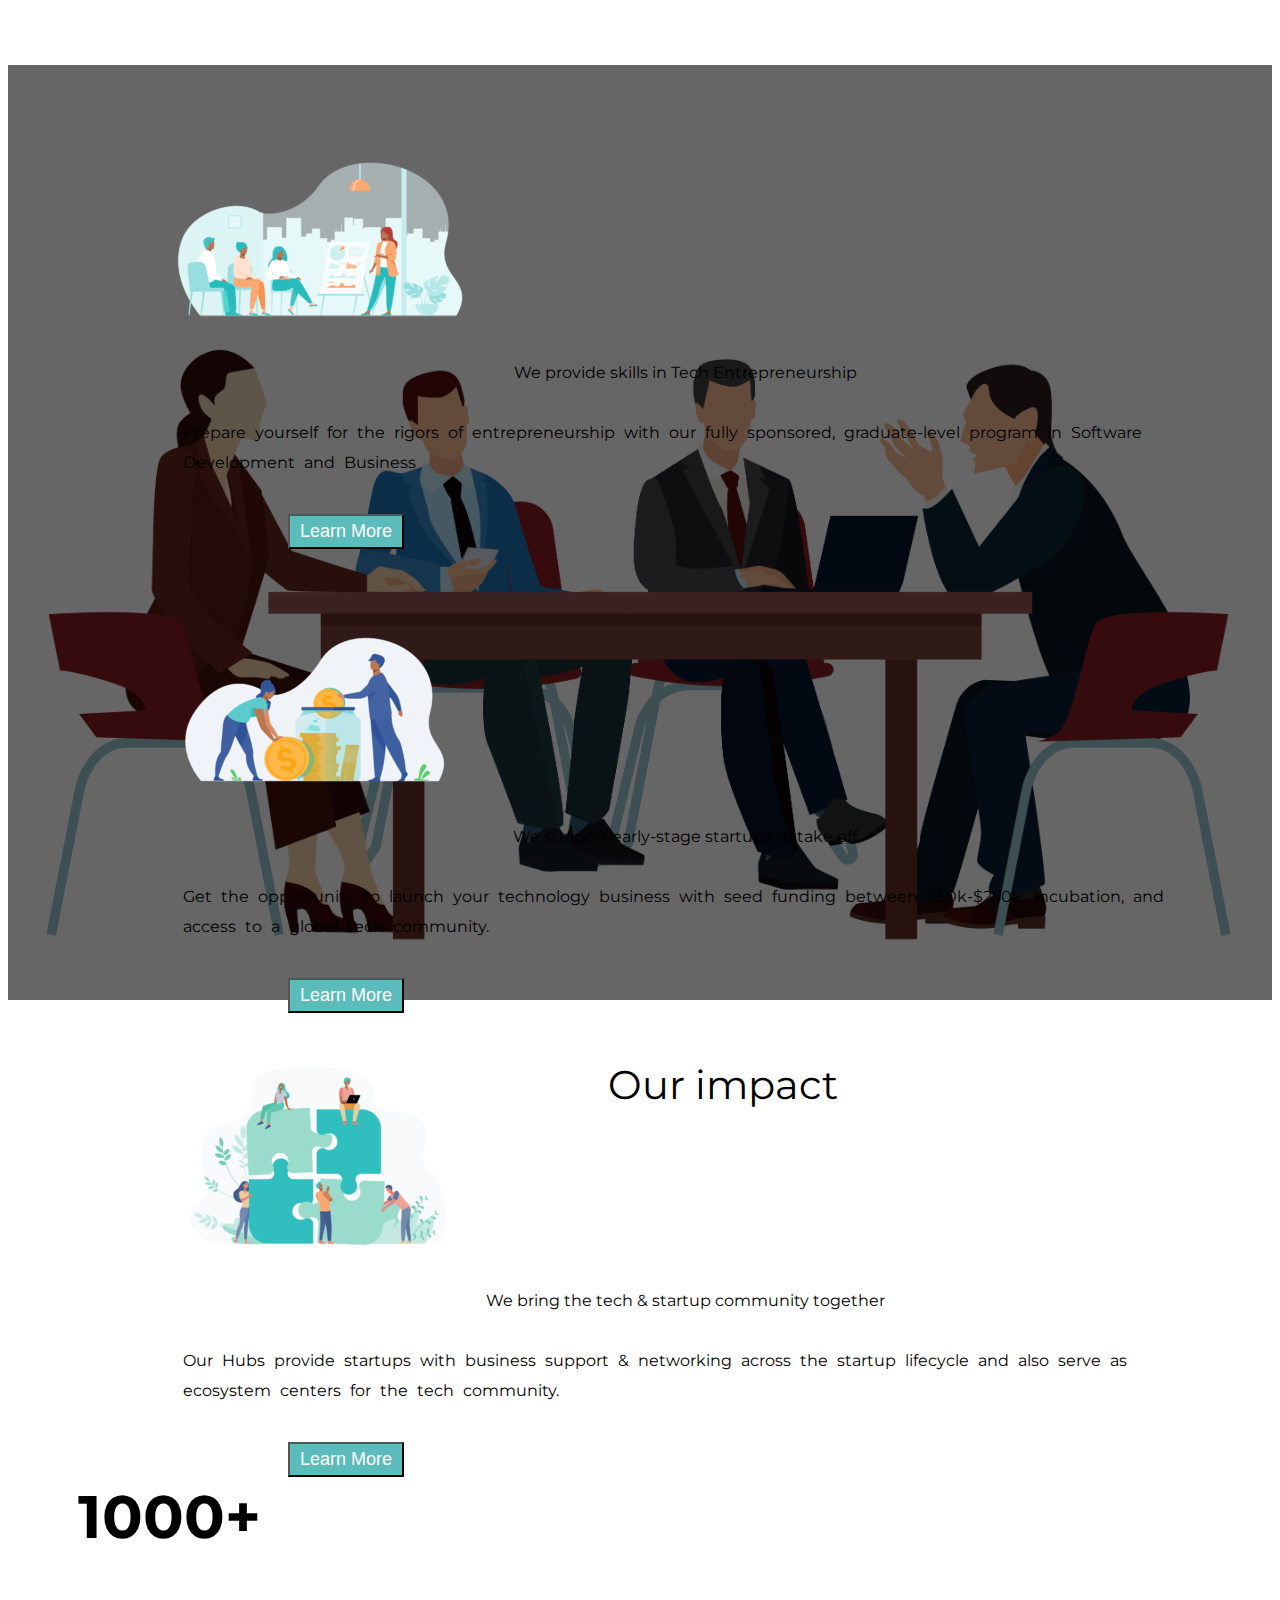
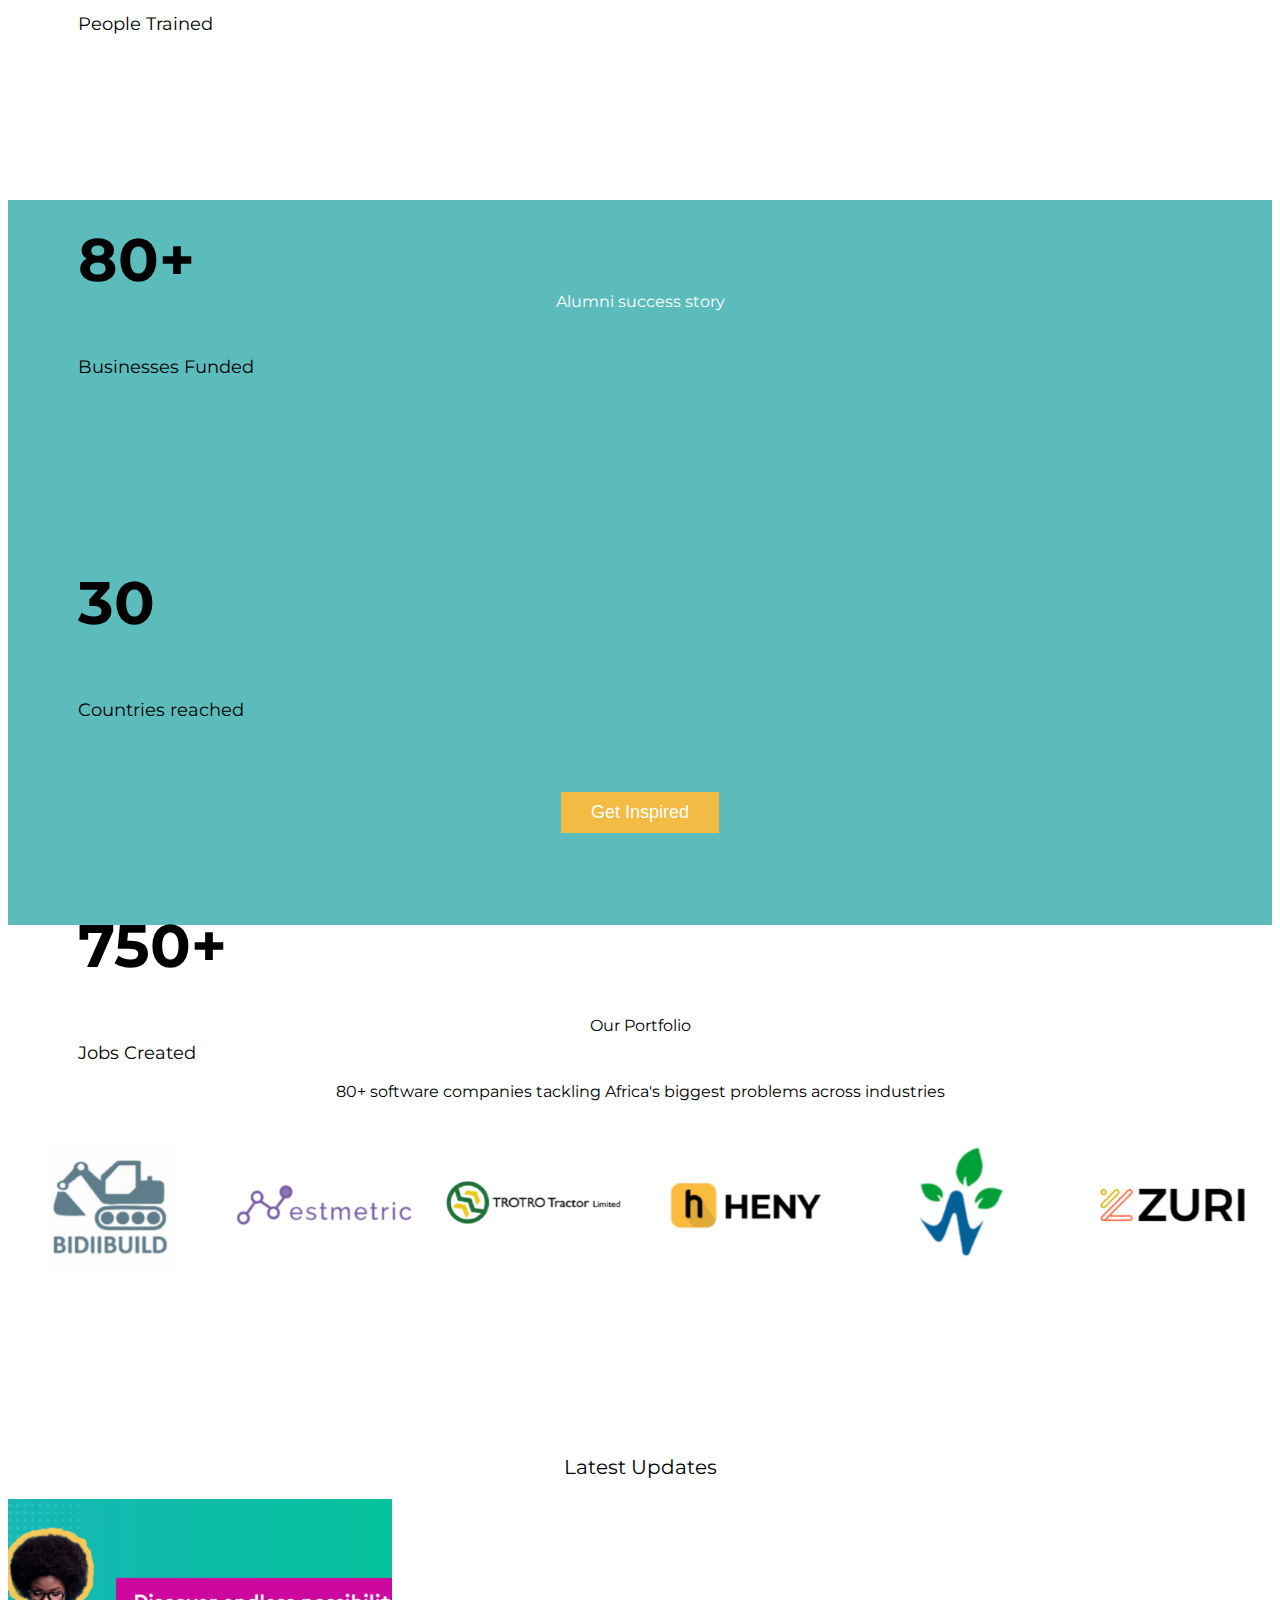
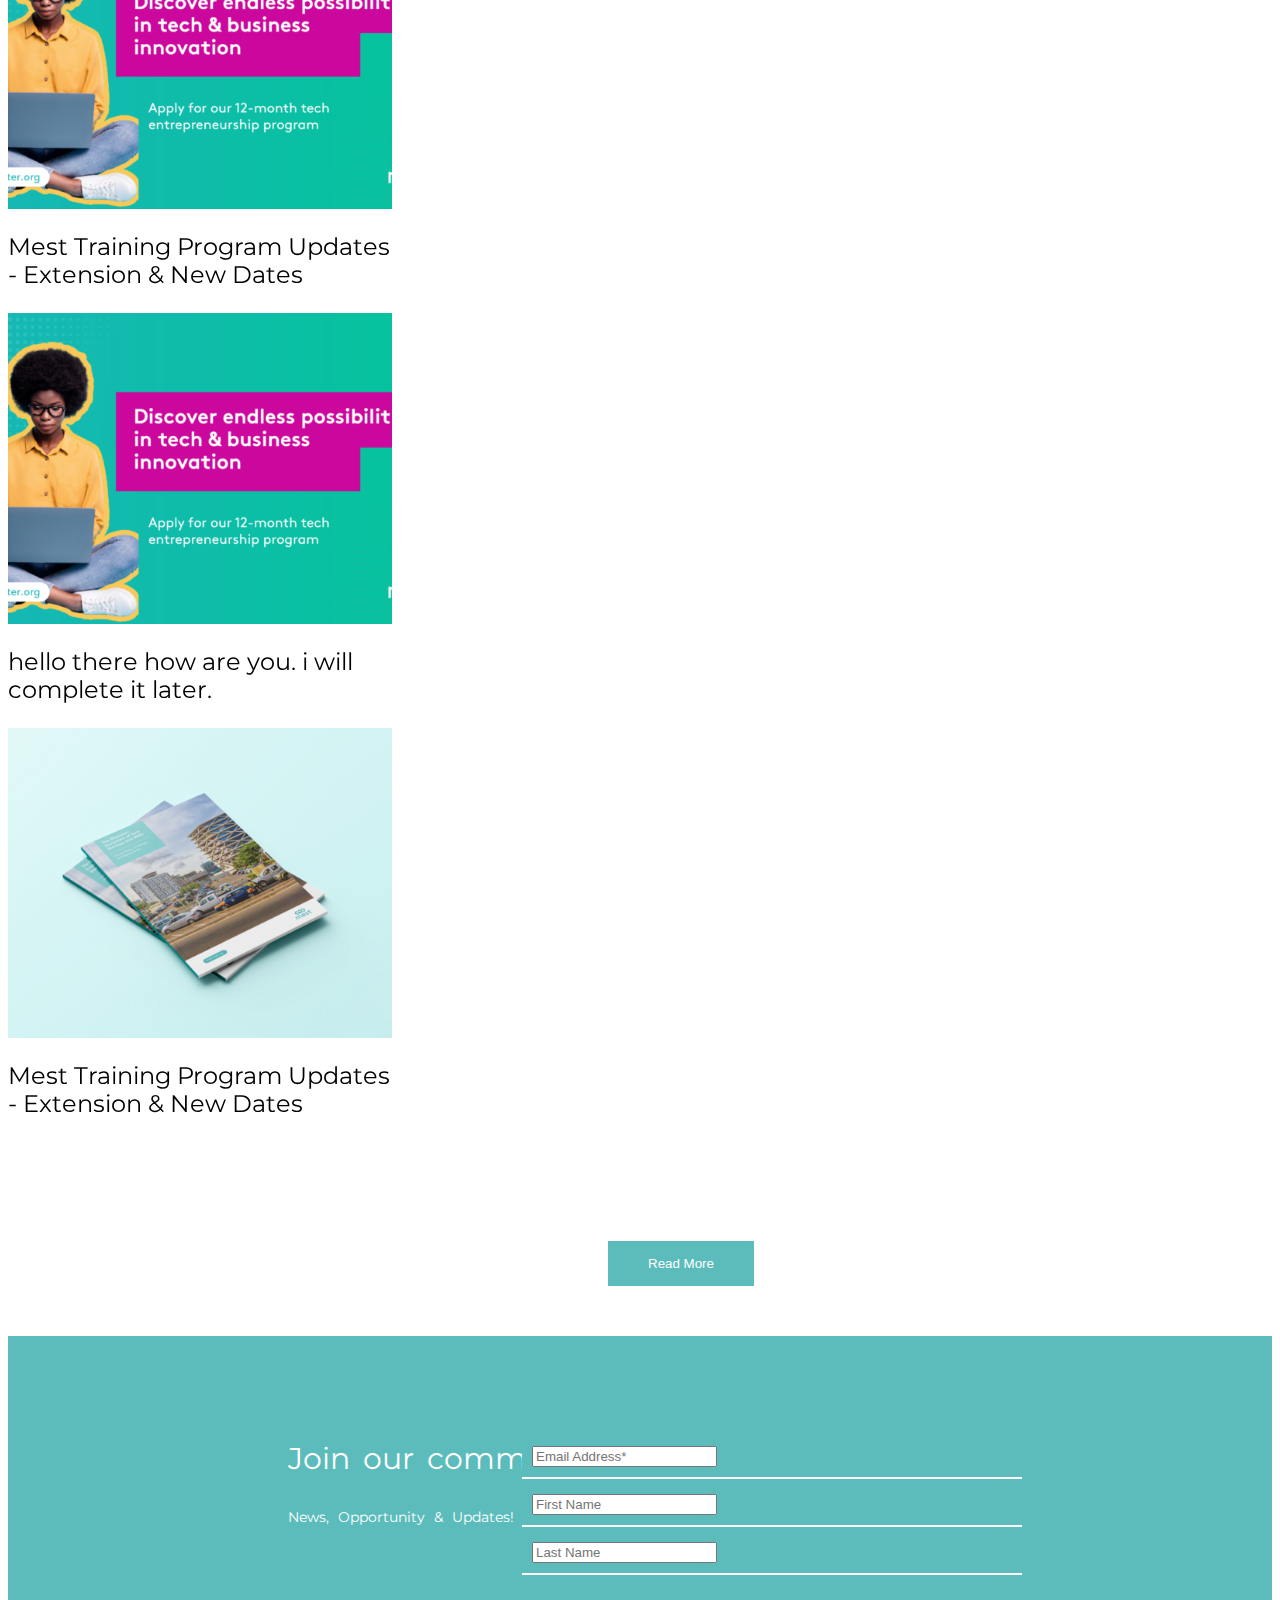
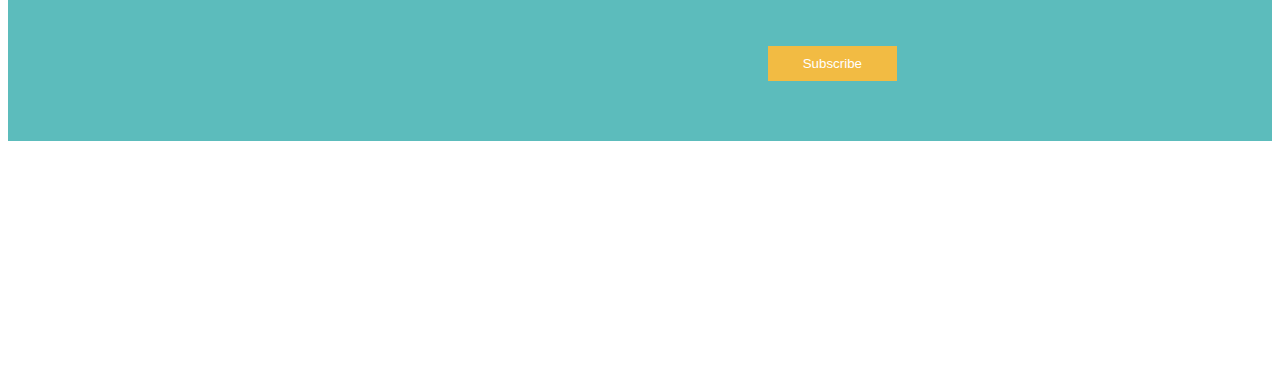
==== commit d7d1ae69: "editing forms" ====
--- a/index.html
+++ b/index.html
@@ -530,9 +530,15 @@
     <input type="text" class="form-control"  placeholder="Last Name">
   
   </div>
-  <button type="submit" class="btn btn-primary">Submit</button>
+  <button type="submit"  id="btnsub">Subscribe</button>
 </form>
     </div>
+
+    <footer>
+    <div style="height: 25vh ;">
+       
+    </div>
+    </footer>
 		 
 
 	
--- a/index.css
+++ b/index.css
@@ -230,6 +230,15 @@
   margin-bottom: 5px;
  }
 
+ #btnsub{
+  background-color: rgb(242,187,67);
+  border: none;
+  color: #fff;
+  padding: 10px 35px;
+  position: absolute;
+  right: 125px;
+  top: 210px;
+ }
 
 
 
@@ -405,6 +414,10 @@
   top: 200px;
  }
 
+ .prefooter{
+  height: 55vh;
+ }
+
 
 }
 
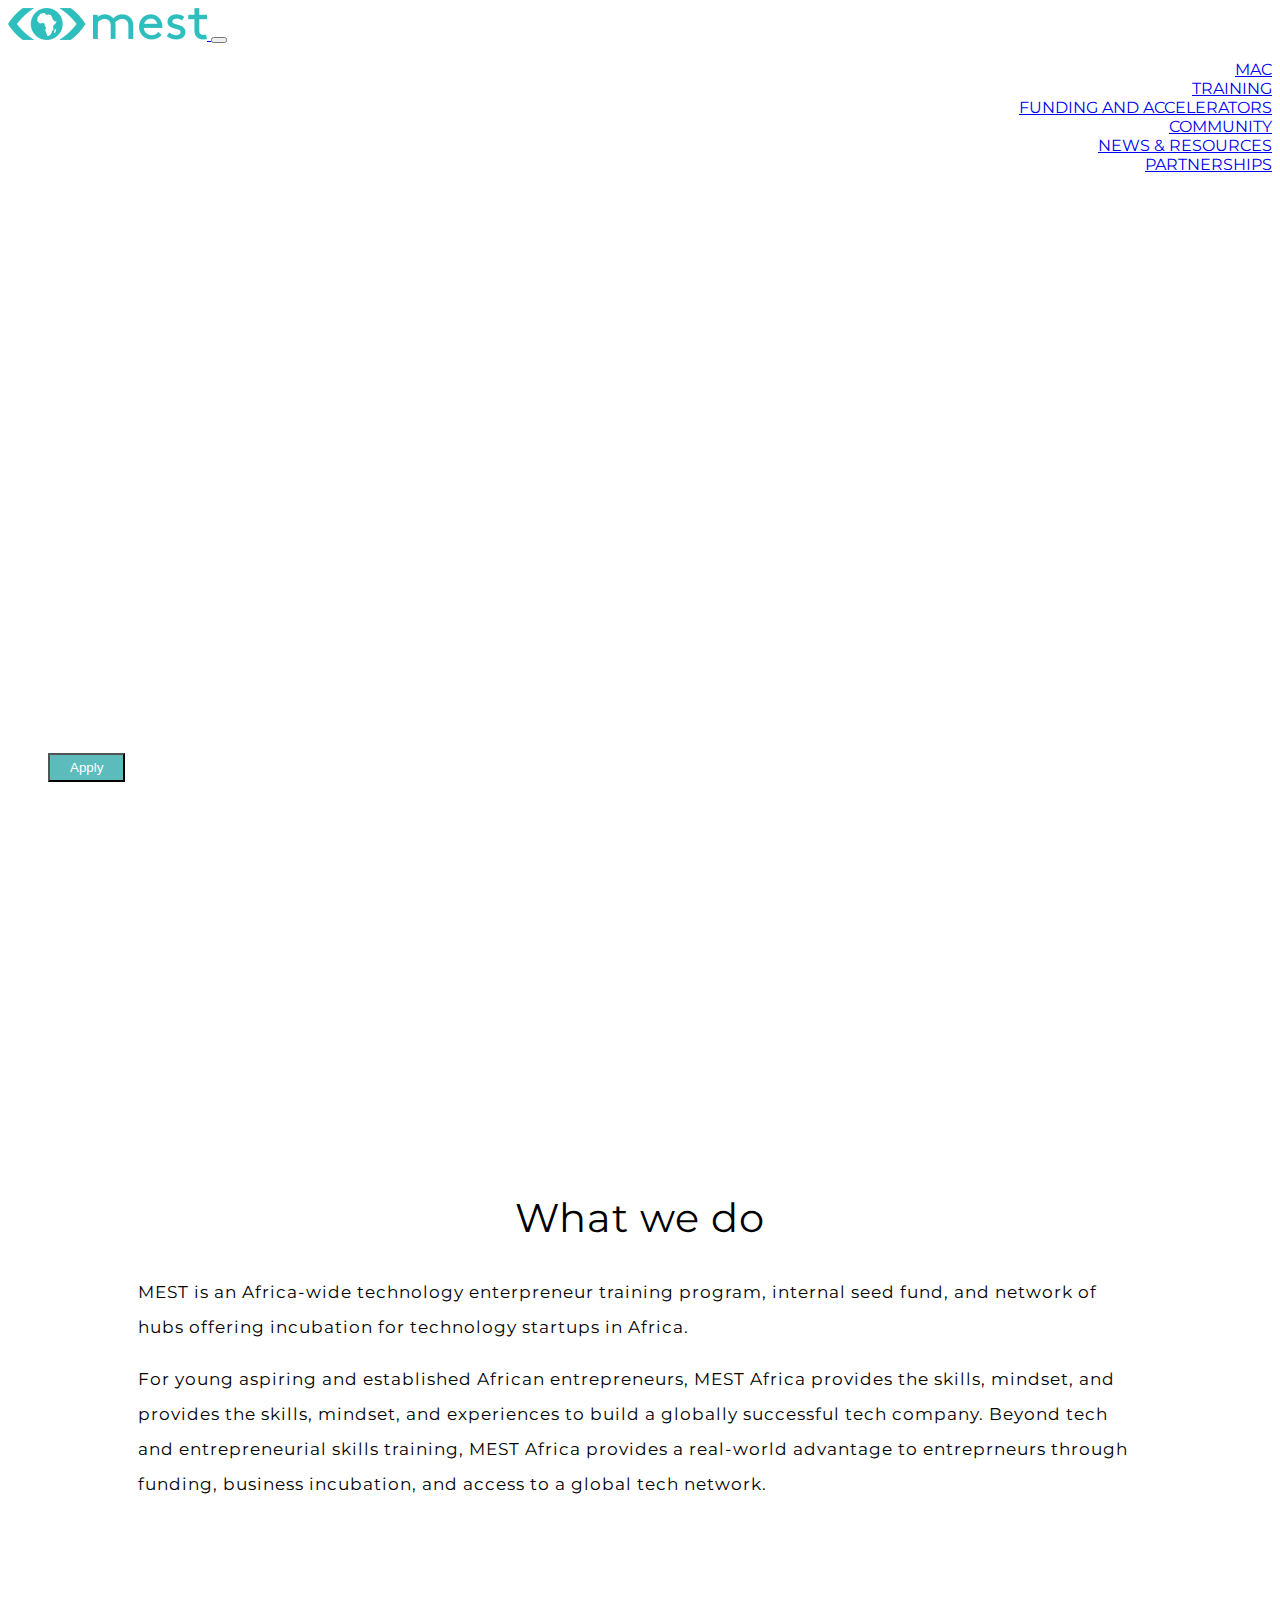
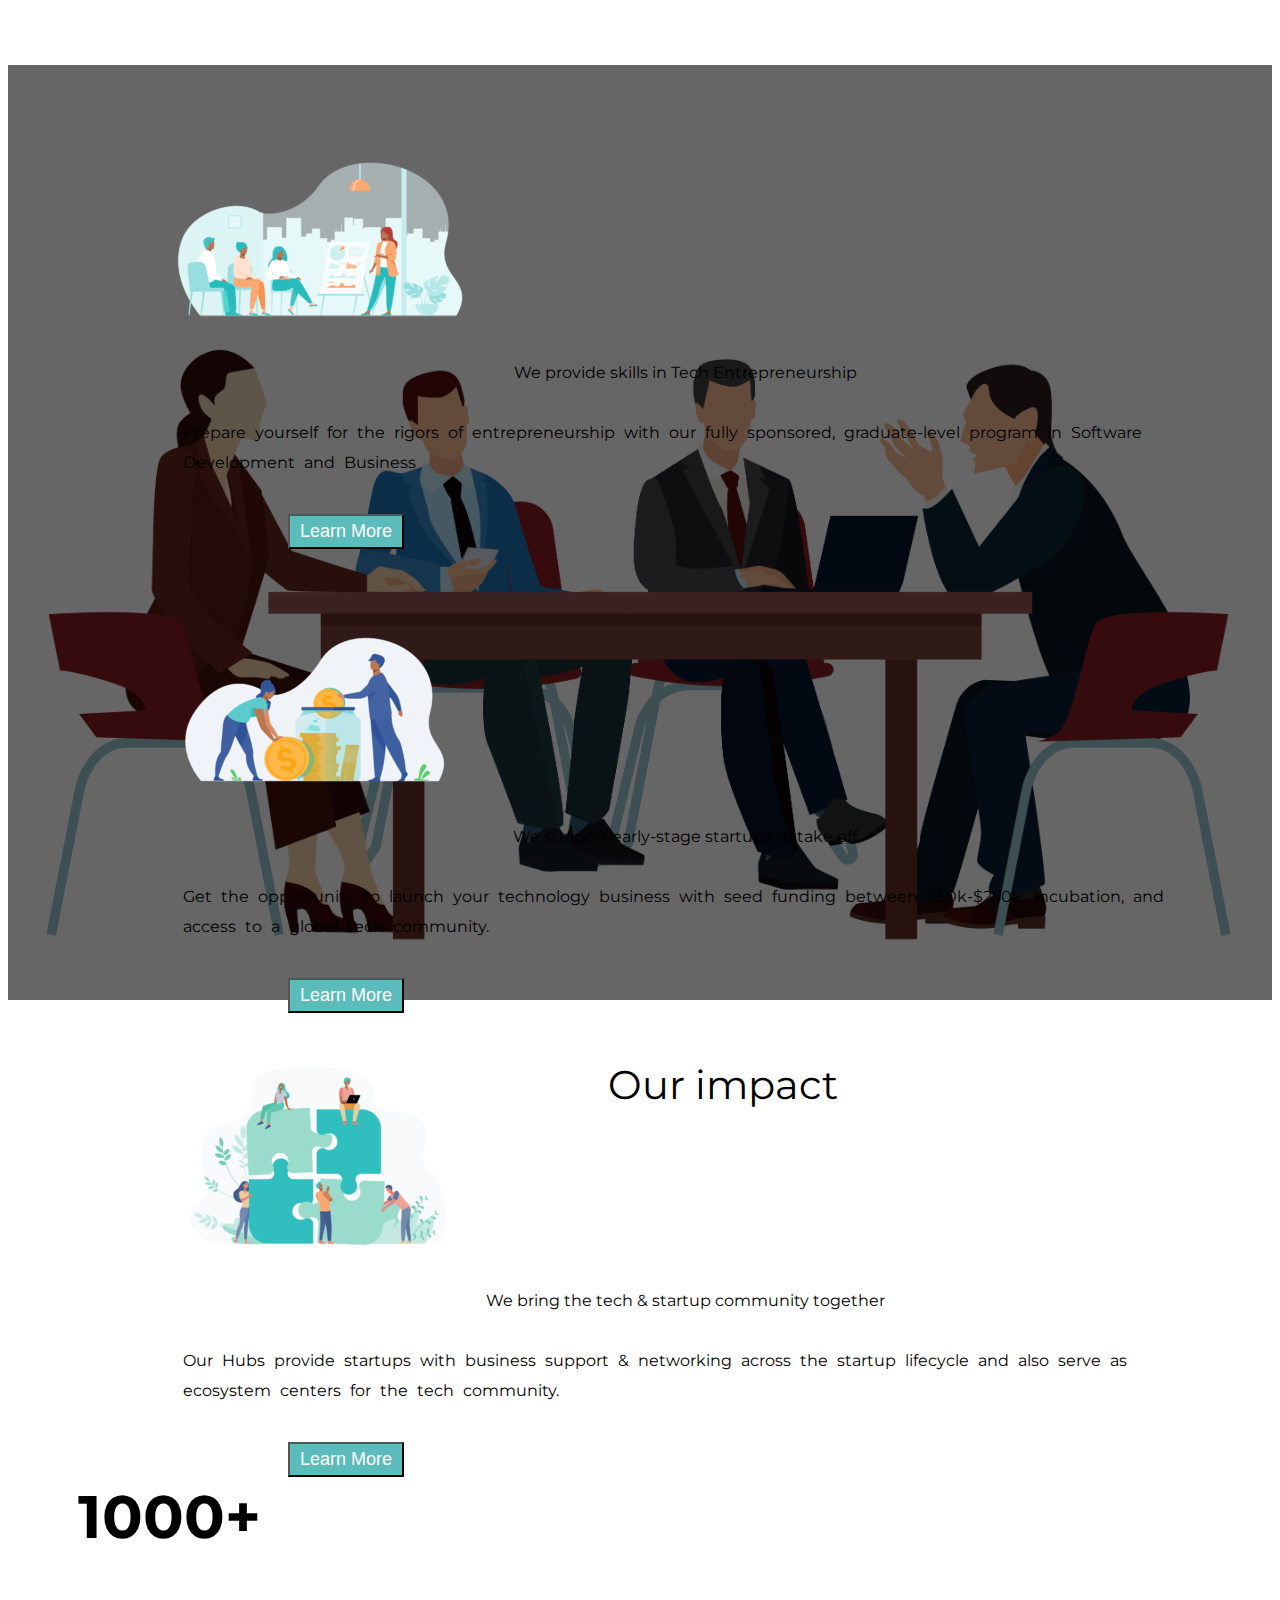
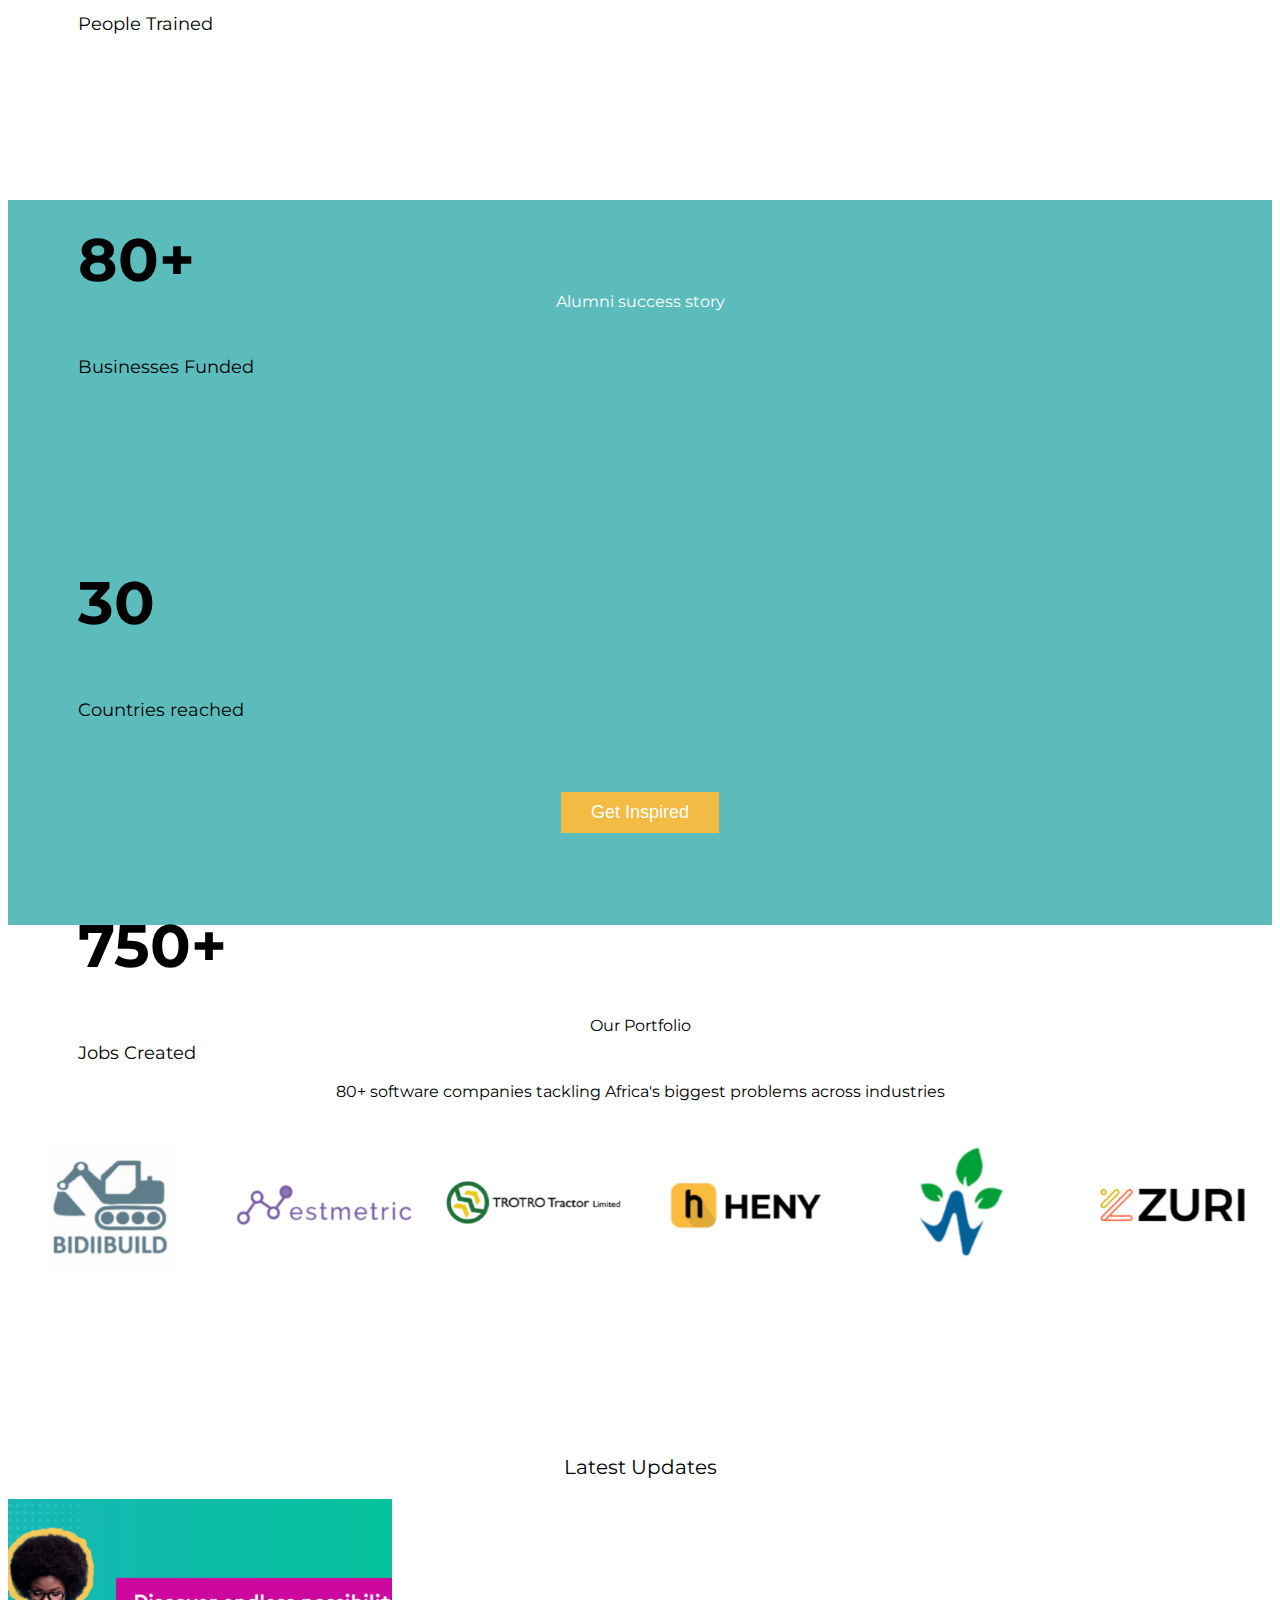
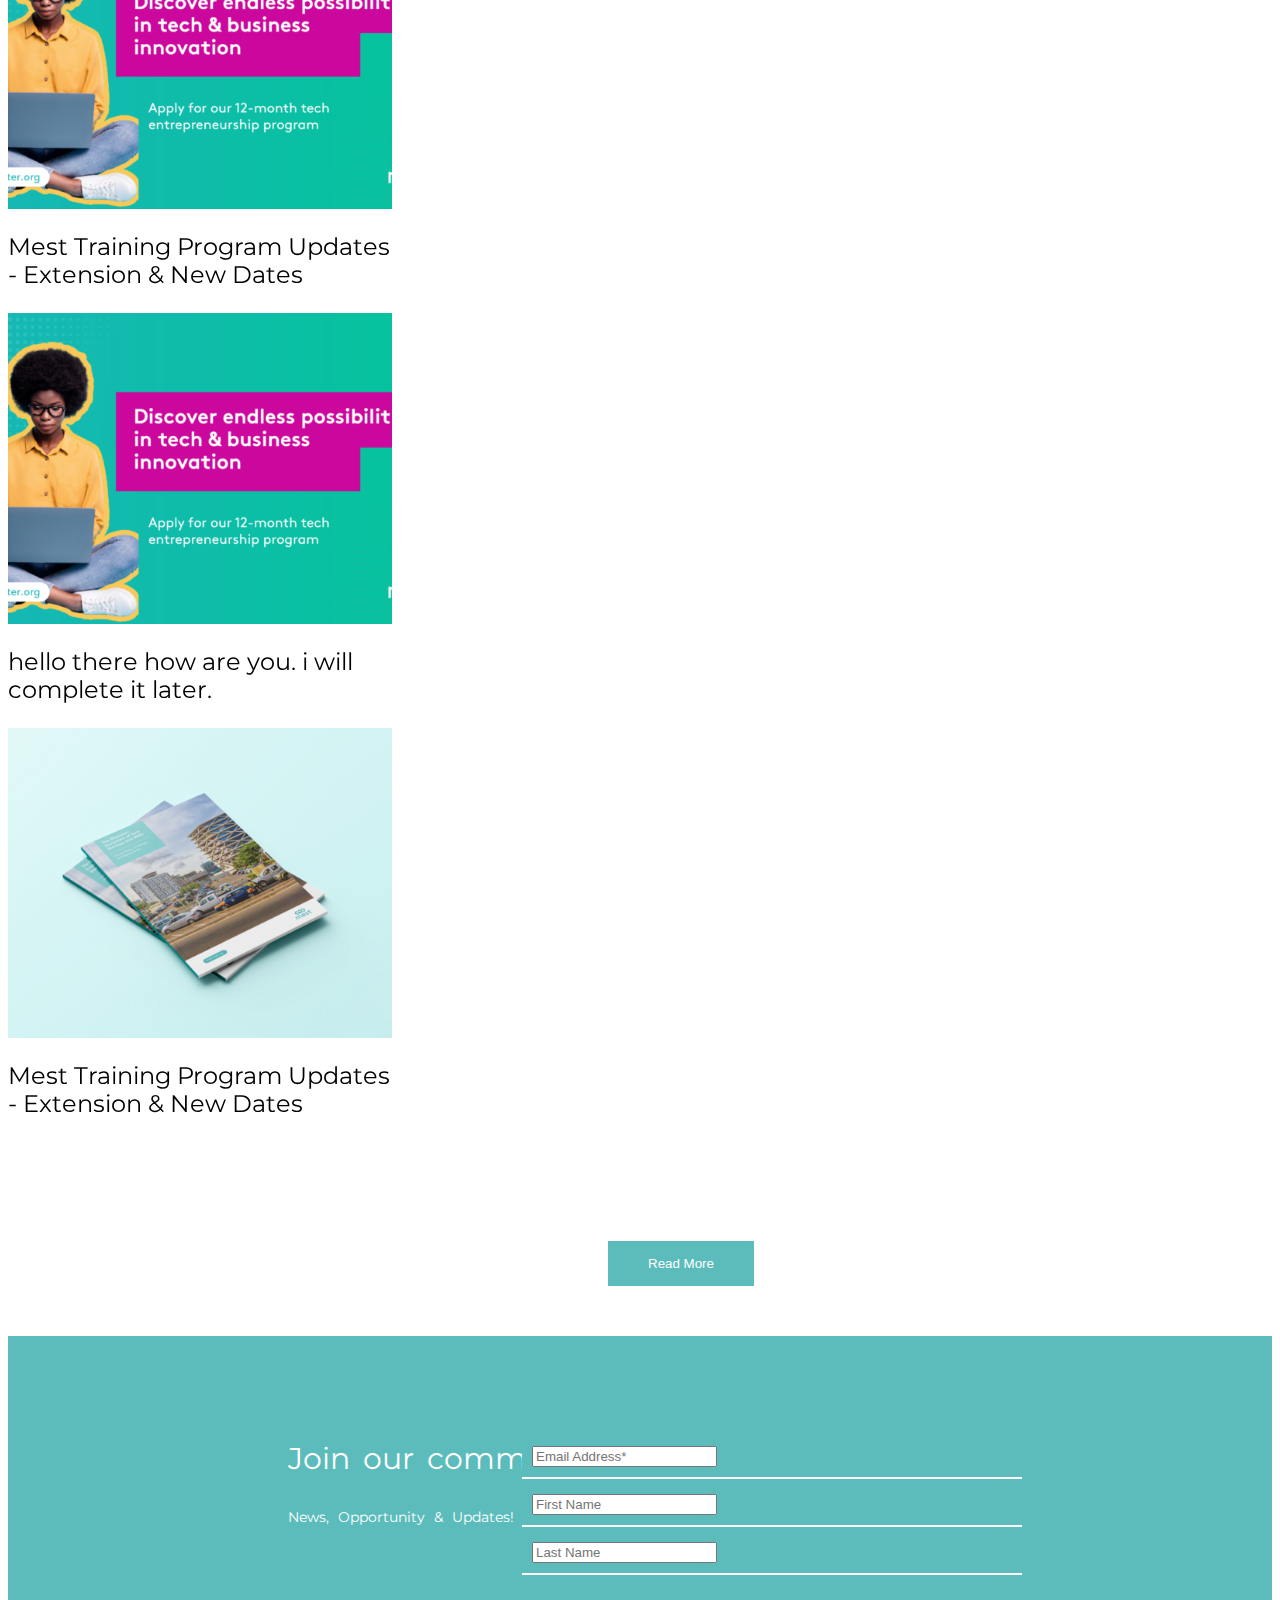
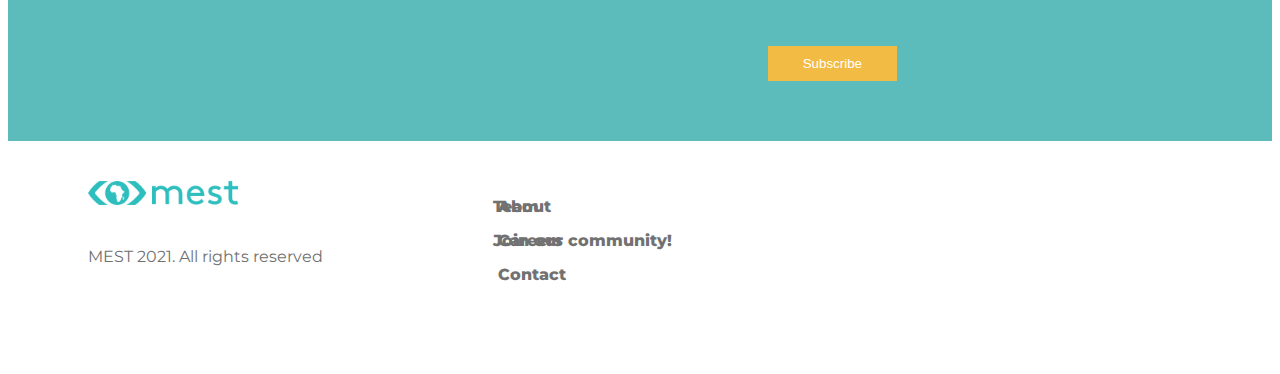
==== commit 97761a41: "footer" ====
--- a/index.html
+++ b/index.html
@@ -18,7 +18,7 @@
     <link rel="preconnect" href="https://fonts.googleapis.com" />
     <link rel="preconnect" href="https://fonts.gstatic.com" crossorigin />
     <link
-      href="https://fonts.googleapis.com/css2?family=Montserrat:wght@500&display=swap"
+      href="https://fonts.googleapis.com/css2?family=Montserrat:wght@400&display=swap"
       rel="stylesheet"
     />
     <link
@@ -535,9 +535,37 @@
     </div>
 
     <footer>
-    <div style="height: 25vh ;">
-       
-    </div>
+    <div class="finaldiv">
+       <img src="./asset/mestlogo.png"   class="footimg" >
+       <p class="parafoot">
+        MEST 2021. All rights reserved
+       </p>
+
+         <ul class="listfoot1">
+      <li class="listfoot">
+        <a href="#" class="linkfoot">About</a>
+      </li>
+      <li class="listfoot">
+        <a href="#" class="linkfoot">Careers</a>
+      </li>
+      <li class="listfoot">
+        <a href="#" class="linkfoot">Contact</a>
+      </li>
+    </ul>
+
+    <ul class="ulfoot">
+      <li class="lifoot">
+        <a href="#Team" class="linkfoot"> Team</a>
+      </li>
+      <li class="lifoot">
+        <a href="#" class="linkfoot">Join our community!</a>
+      </li>
+    </ul>
+
+
+    </div>
+
+  
     </footer>
 		 
 
--- a/index.css
+++ b/index.css
@@ -239,6 +239,62 @@
   right: 125px;
   top: 210px;
  }
+
+.finaldiv{
+  height: 25vh ; 
+  position: relative;
+}
+
+
+
+ .footimg{
+  width: 150px;
+  position: absolute;
+  top: 40px;
+  left: 80px;
+ }
+
+ .parafoot{
+  color: rgb(113,113,113);
+  position:absolute;
+  top: 90px;
+  left: 80px;
+ }
+
+ .listfoot{
+  list-style: none;
+  margin-bottom: 15px;
+ }
+
+ .listfoot1{
+  position: absolute;
+  top: 40px;
+  left: 450px;
+   }
+
+  .linkfoot{
+  text-decoration: none;
+  color: rgb(113,113,113);
+  font-weight: 800;
+  }
+
+.ulfoot{
+  position: absolute;
+right: 600px;
+top: 40px;
+}
+
+.lifoot{
+  list-style: none;
+  margin-bottom: 15px;
+}
+
+
+
+
+
+
+
 
 
 
@@ -418,6 +474,23 @@
   height: 55vh;
  }
 
+ .listfoot1{
+  position: absolute;
+  top: 200px;
+  left: 50px;
+   }
+
+   .finaldiv{
+    height: 50vh ; 
+   }
+
+   .ulfoot{
+  position: absolute;
+right: 50px;
+top: 200px;
+}
+
+
 
 }
 
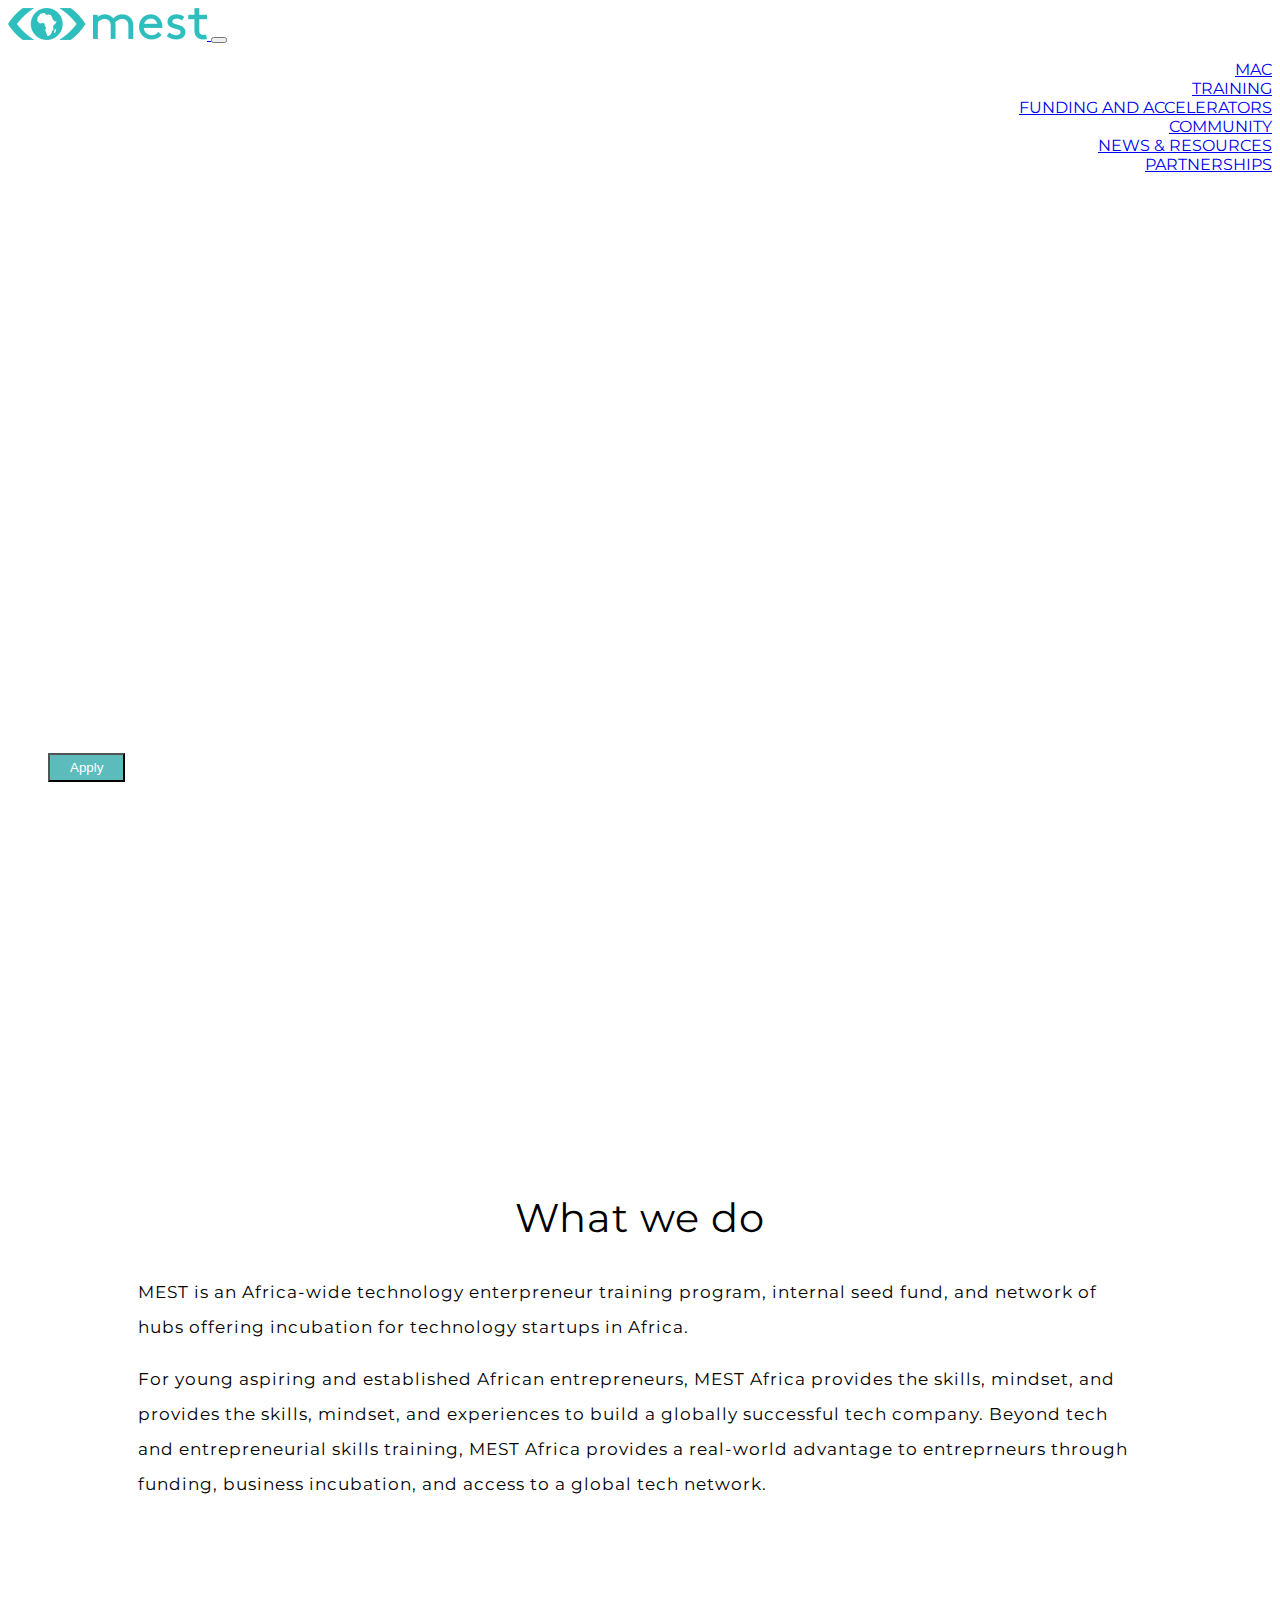
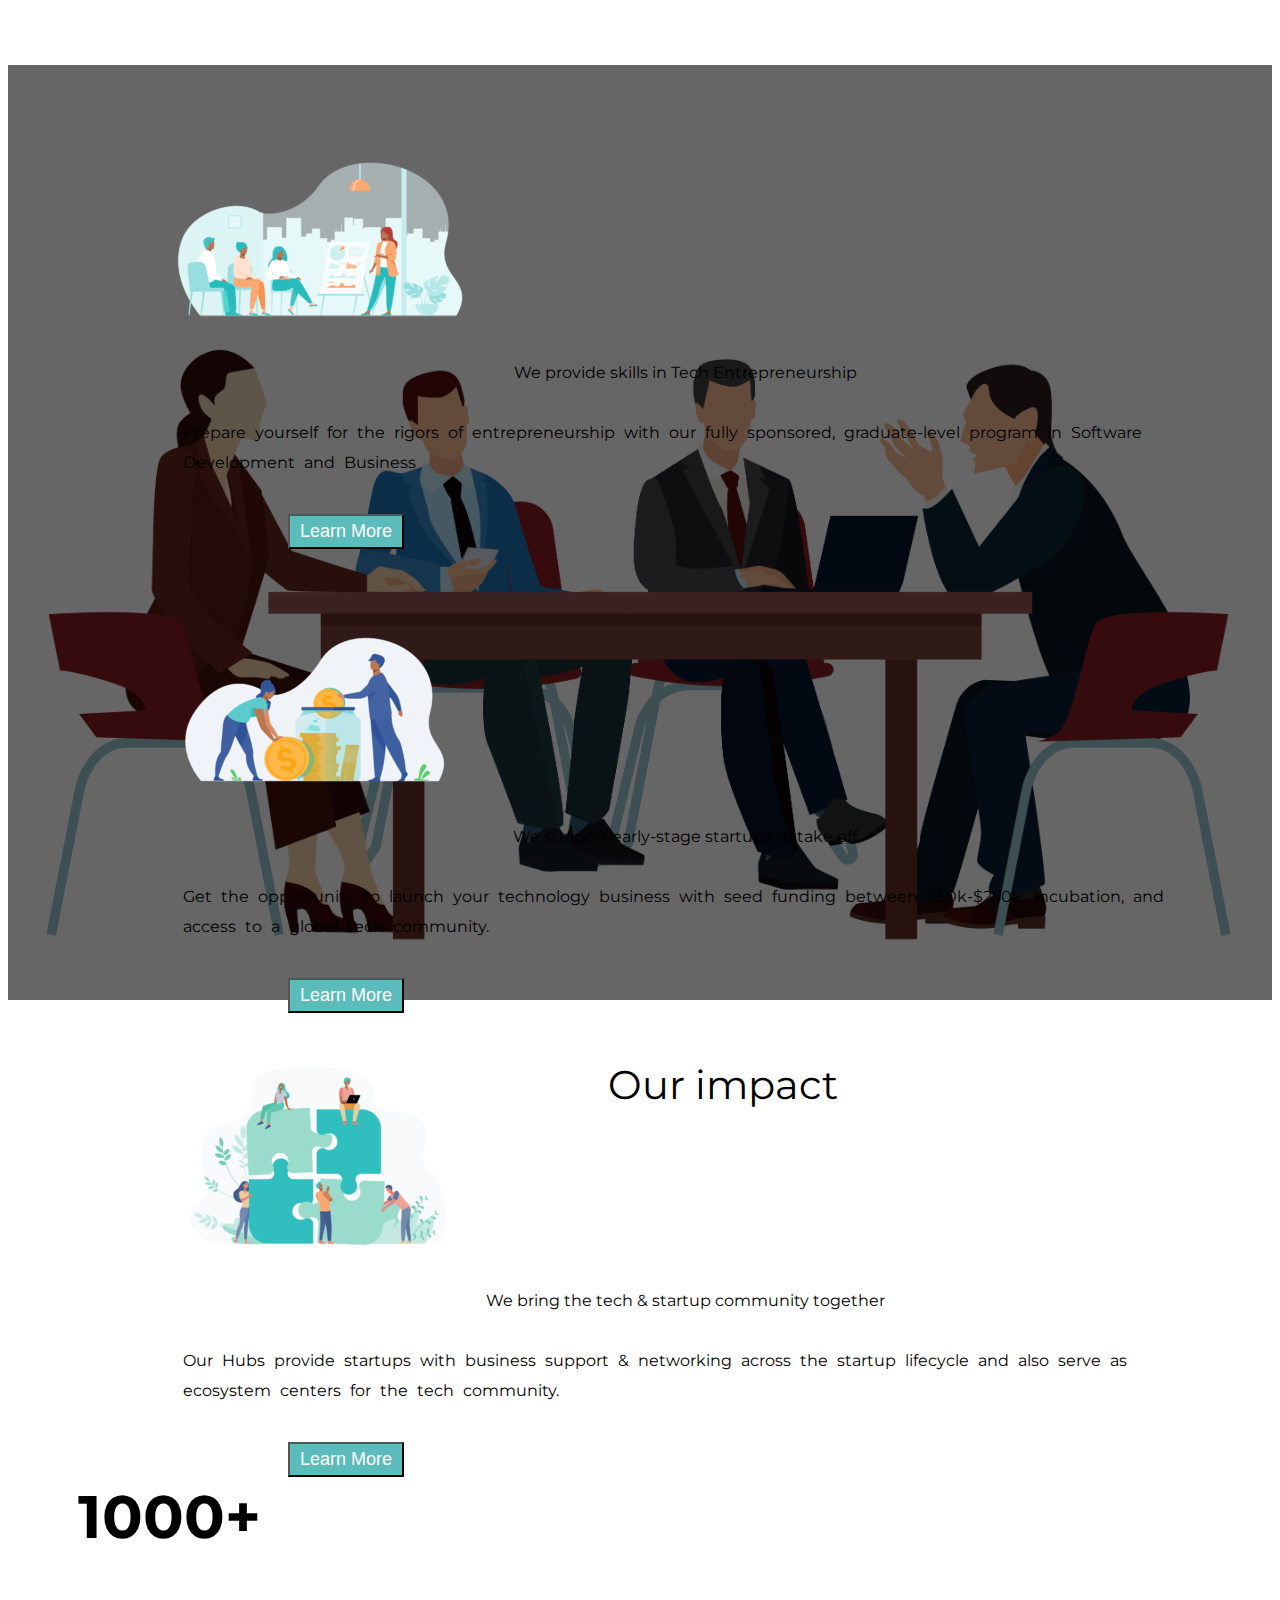
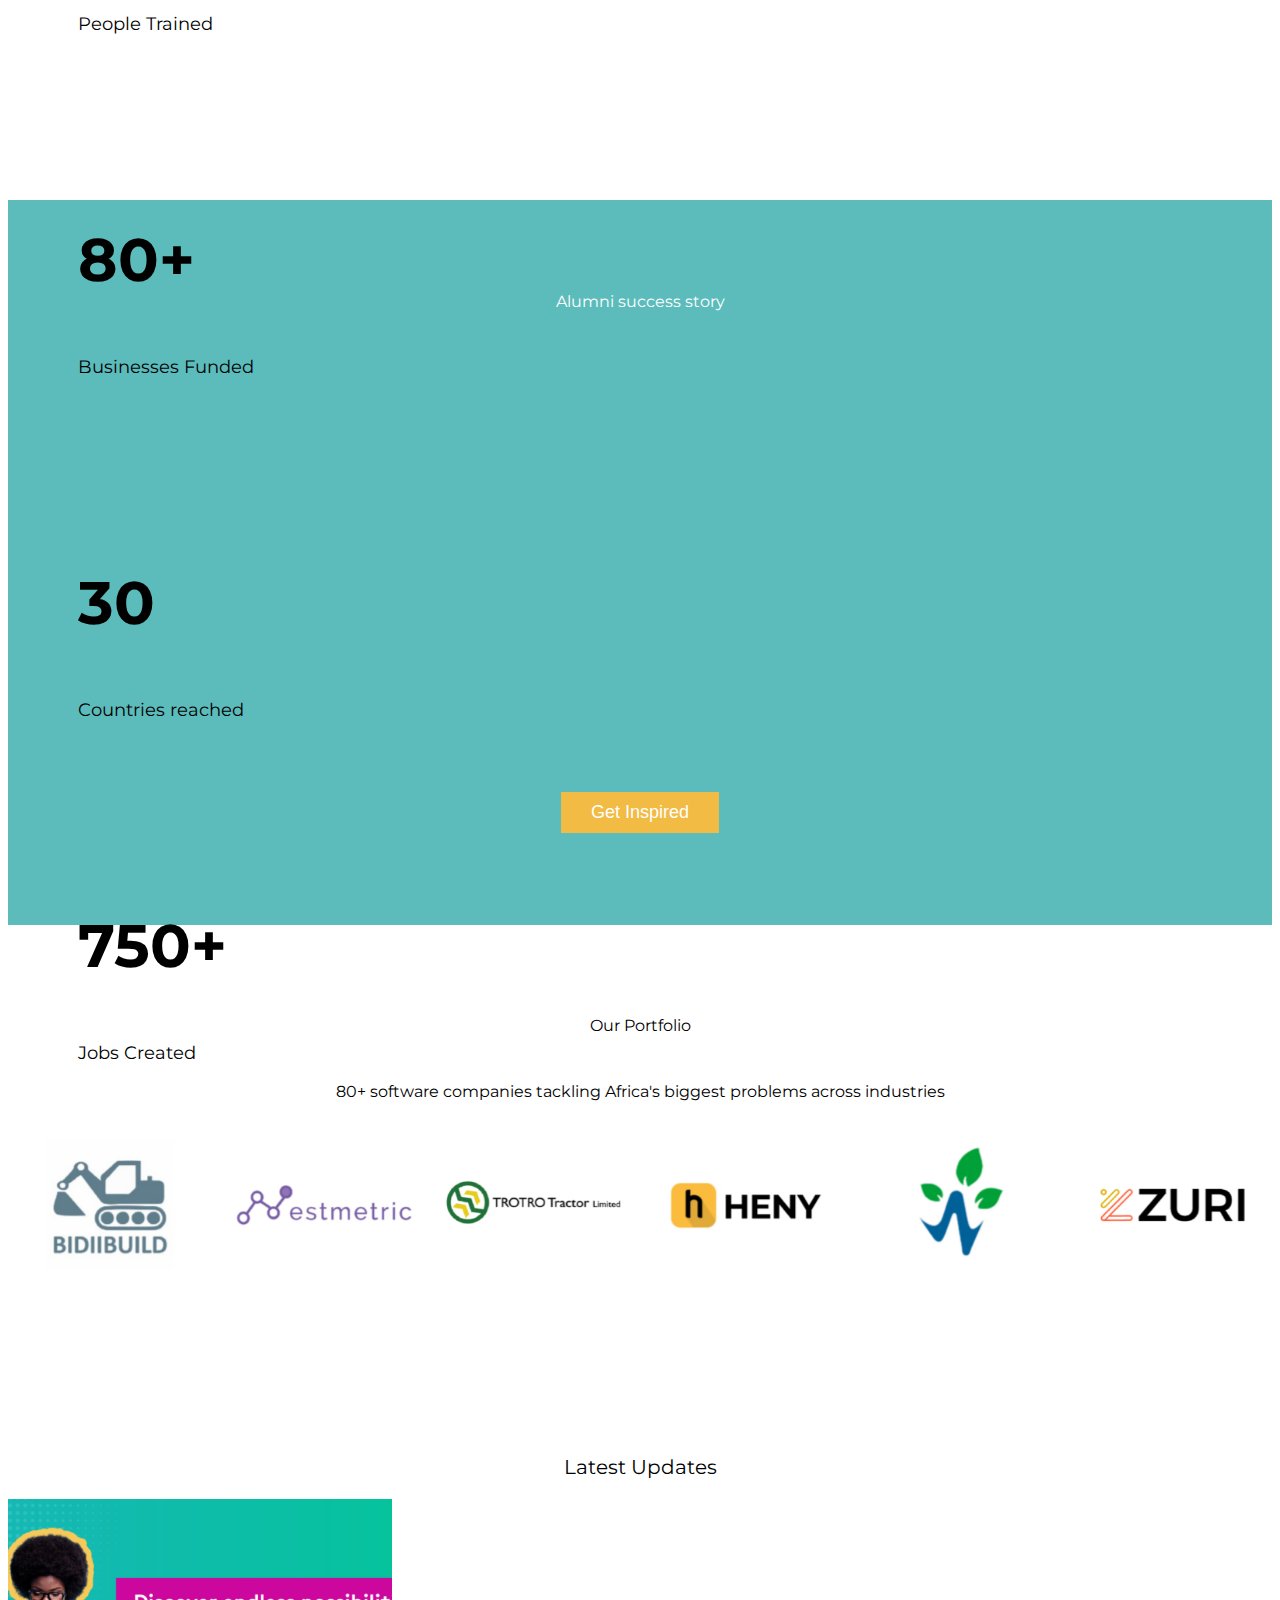
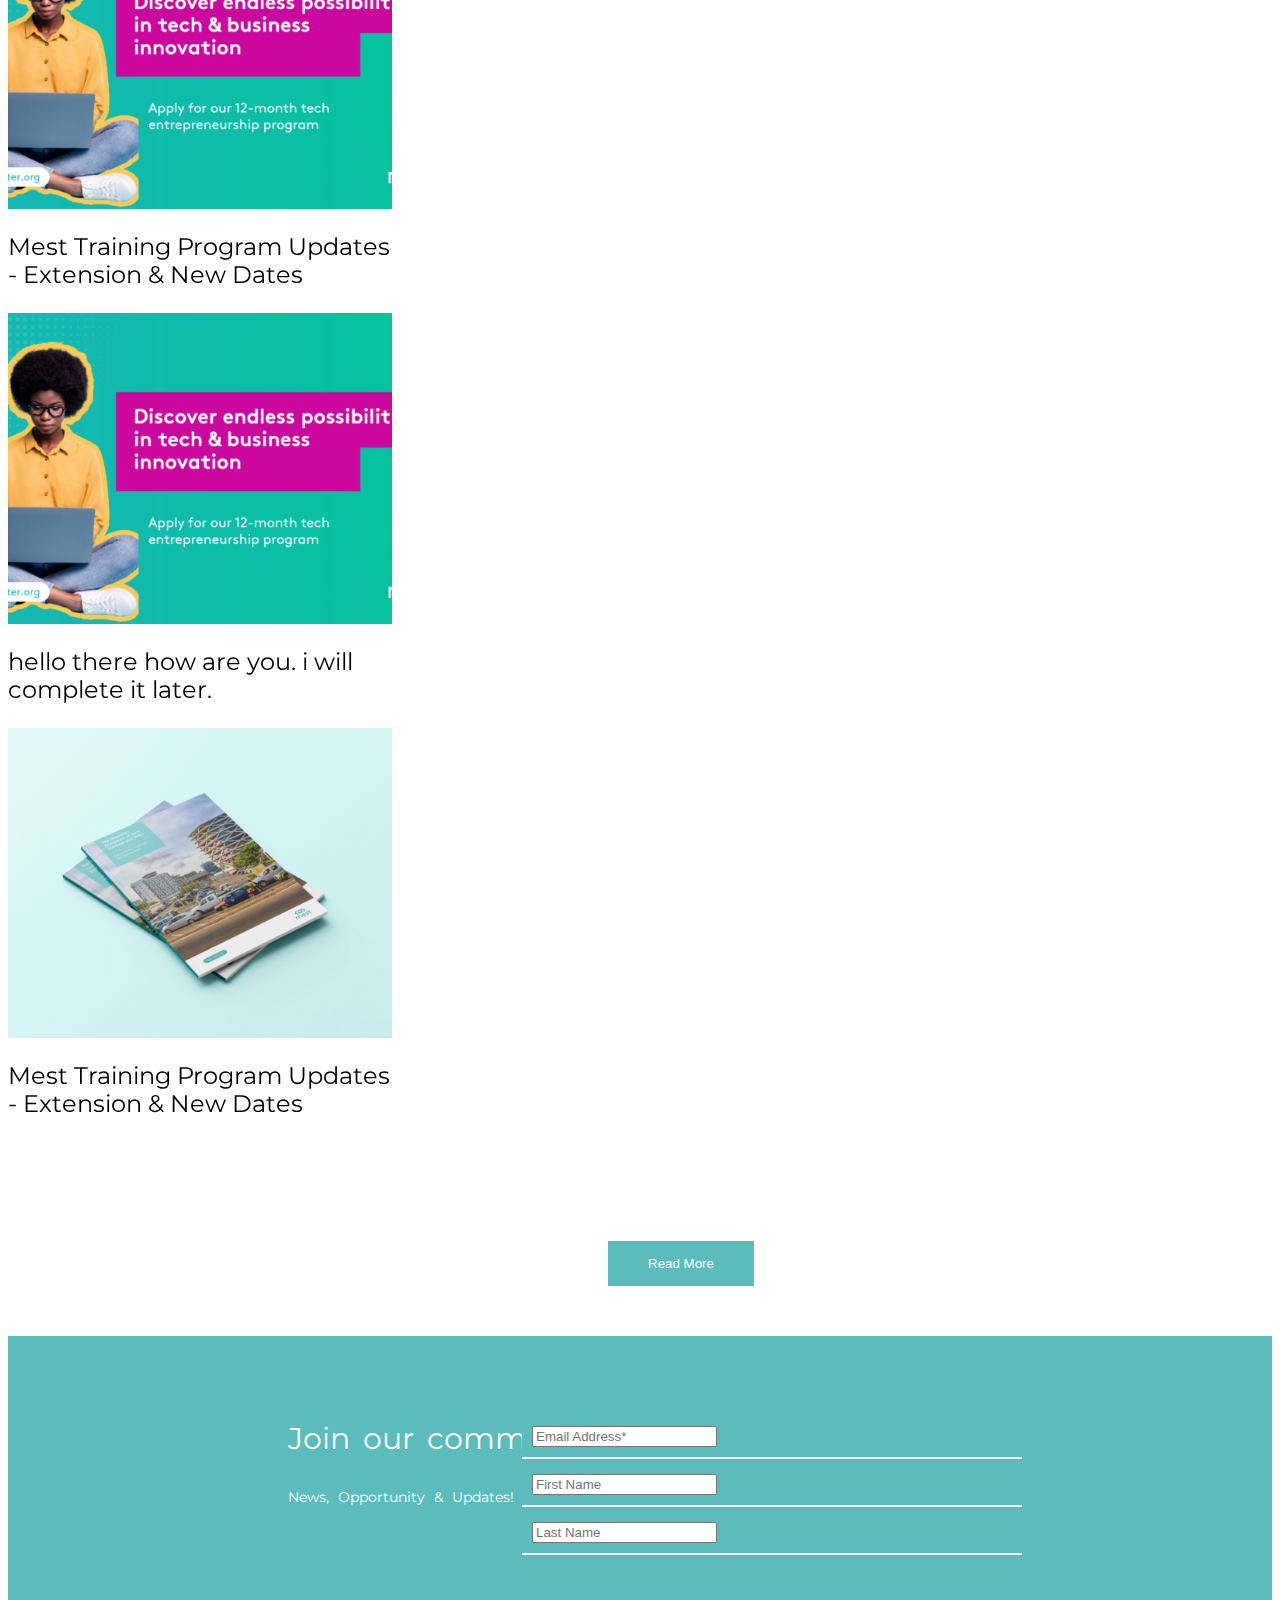
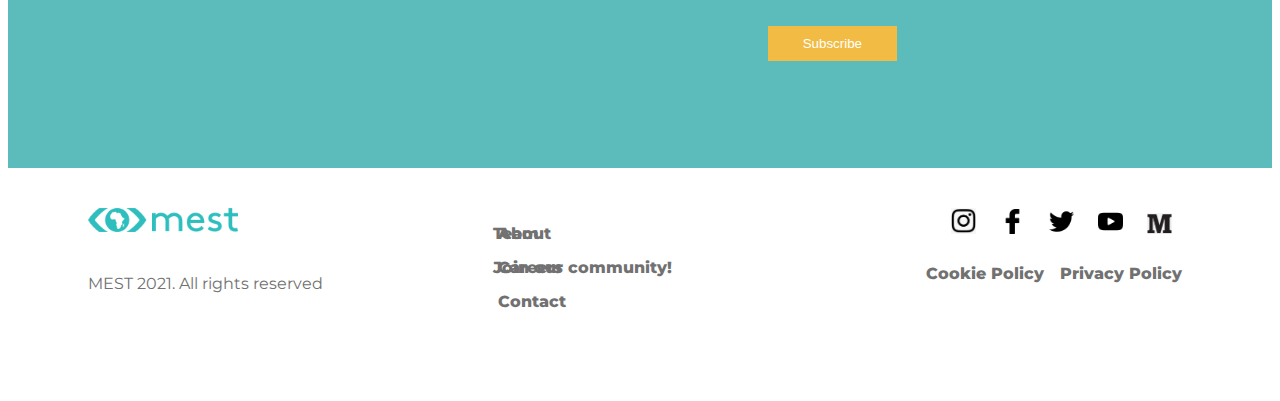
==== commit 56969e3a: "final footer" ====
--- a/index.html
+++ b/index.html
@@ -561,8 +561,21 @@
         <a href="#" class="linkfoot">Join our community!</a>
       </li>
     </ul>
-
-
+<div class="imgdiv">
+<a href="#" class="linkfoot"><img src="./asset/instagram.png"  class="finalimg"></a>
+<a href="#" class="linkfoot"><img src="./asset/facebook.png"  class="finalimg"></a>
+<a href="#" class="linkfoot"><img src="./asset/twitter.png"  class="finalimg"></a>
+<a href="#" class="linkfoot"><img src="./asset/youtube.png"  class="finalimg"></a>
+<a href="#" class="linkfoot"><img src="./asset/medium1.png" class="finalimg"></a>
+</div>
+<ul class="final">
+  <li class="lifoot2">
+    <a href="#" class="linkfoot"> Cookie Policy</a>
+  </li>
+  <li class="lifoot2">
+    <a href="#" class="linkfoot">Privacy Policy</a>
+  </li>
+</ul>
     </div>
 
   
--- a/index.css
+++ b/index.css
@@ -197,7 +197,7 @@
   line-height: 45px;
   font-size: 30px;
   position: absolute;
-  top: 100px;
+  top: 80px;
   left: 250px;
   padding-left: 30px;
  }
@@ -208,7 +208,7 @@
 
   .prefooter{
   background-color: rgb(92,188,188) ;
-  height: 45vh;
+  height: 48vh;
   margin-top: 50px;
   position: relative;
  }
@@ -217,7 +217,7 @@
   width: 500px;
   position: absolute;
   right: 250px;
-  top: 100px;
+  top: 80px;
 
  }
 
@@ -287,6 +287,29 @@
 .lifoot{
   list-style: none;
   margin-bottom: 15px;
+}
+
+.imgdiv{
+  position: absolute;
+  right: 100px;
+  top: 40px;
+}
+
+.finalimg{
+  width: 25px;
+  margin-left: 20px;
+}
+
+.lifoot2{
+  list-style: none;
+  display: inline;
+  margin-left: 12px;
+}
+
+.final{
+  position: absolute;
+  right: 90px;
+  top: 80px;
 }
 
 
@@ -490,6 +513,16 @@
 top: 200px;
 }
 
+.imgdiv{
+  right: 100px;
+  top: 350px;
+}
+
+.final{
+  right: 90px;
+  top: 400px;
+}
+
 
 
 }
